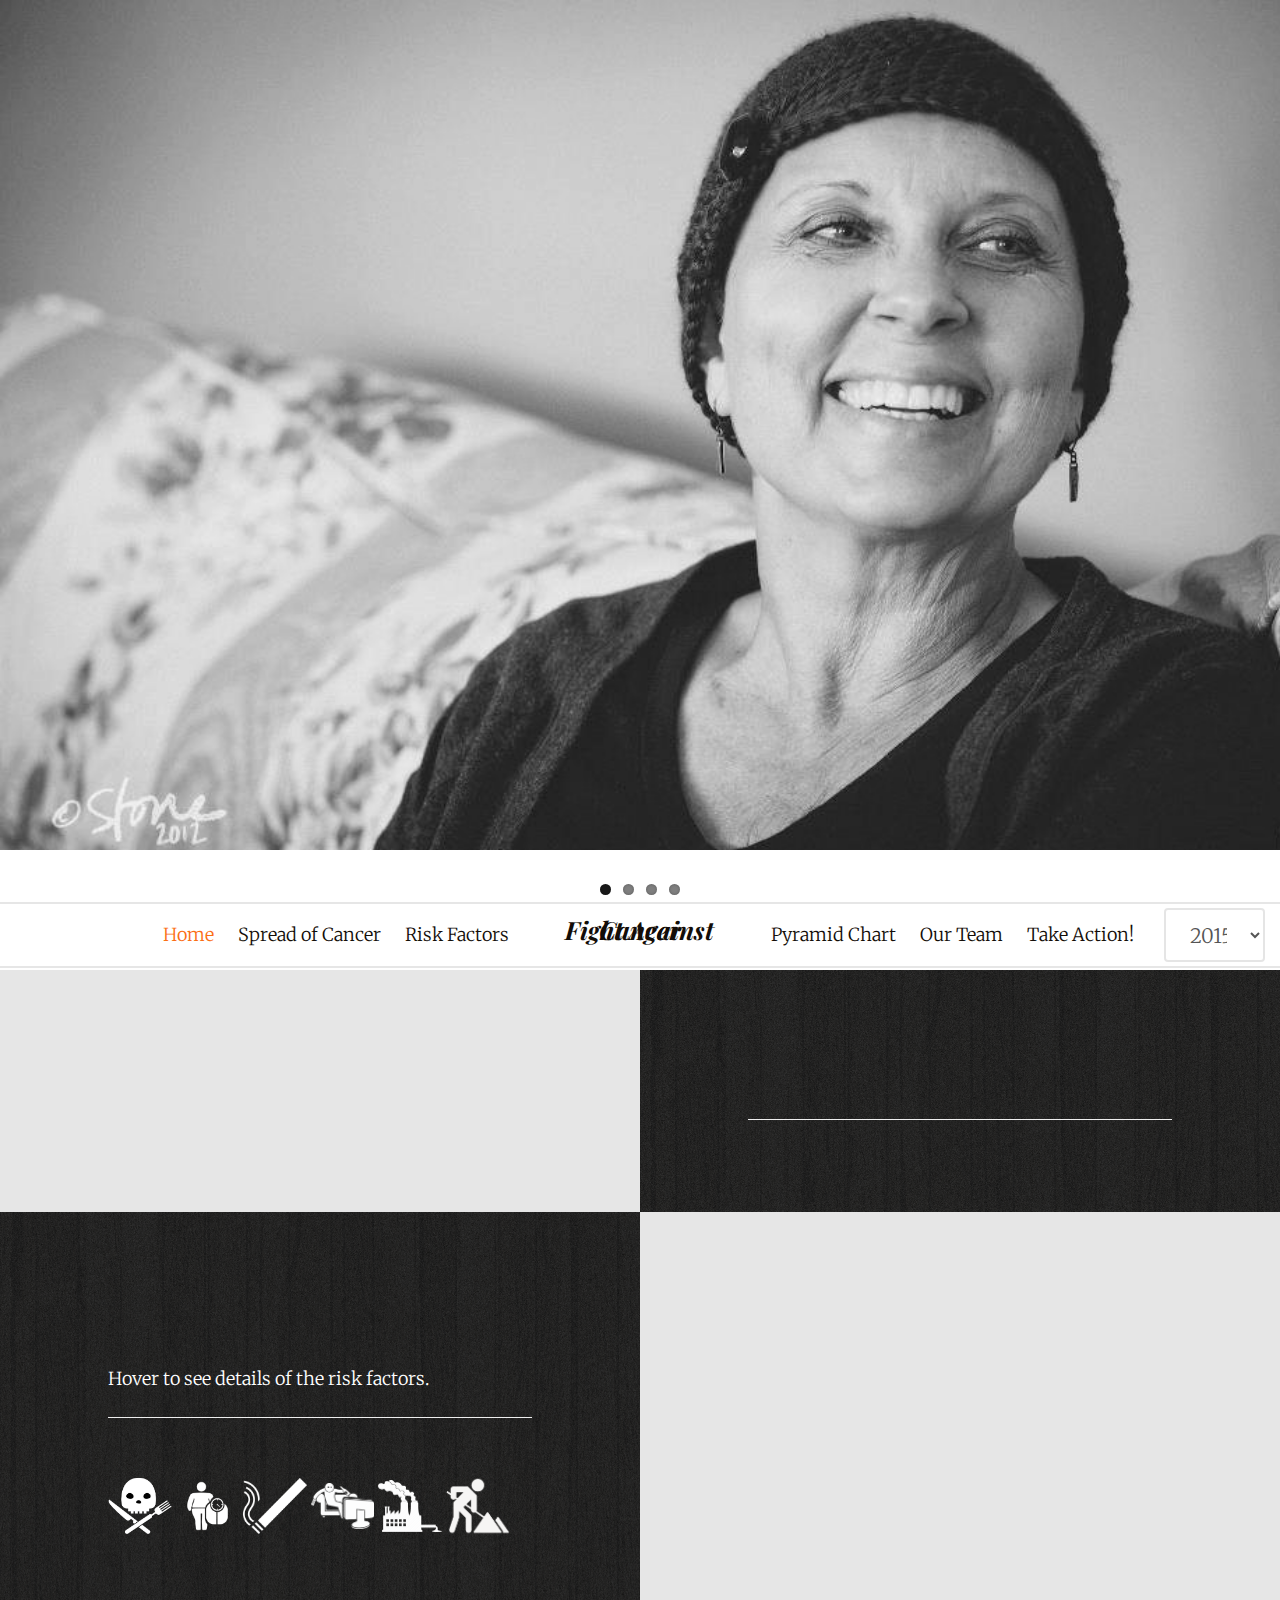
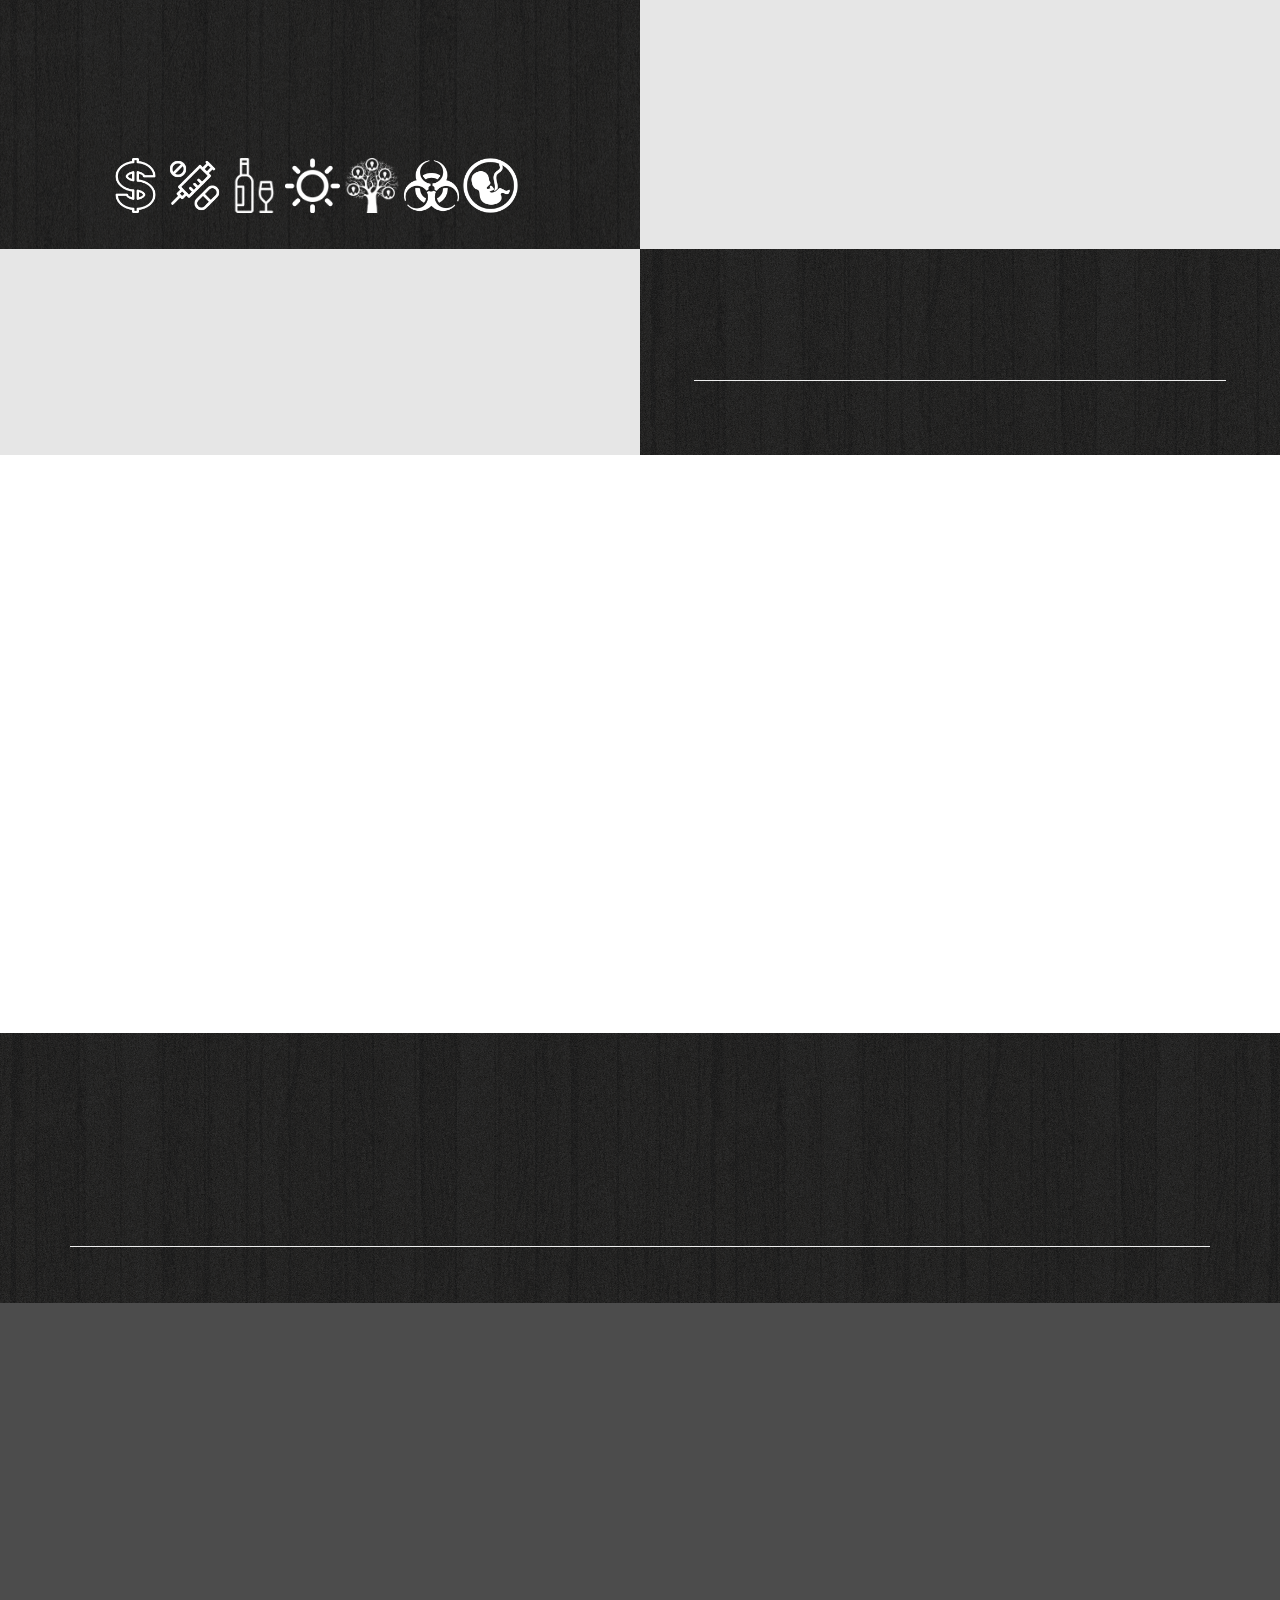
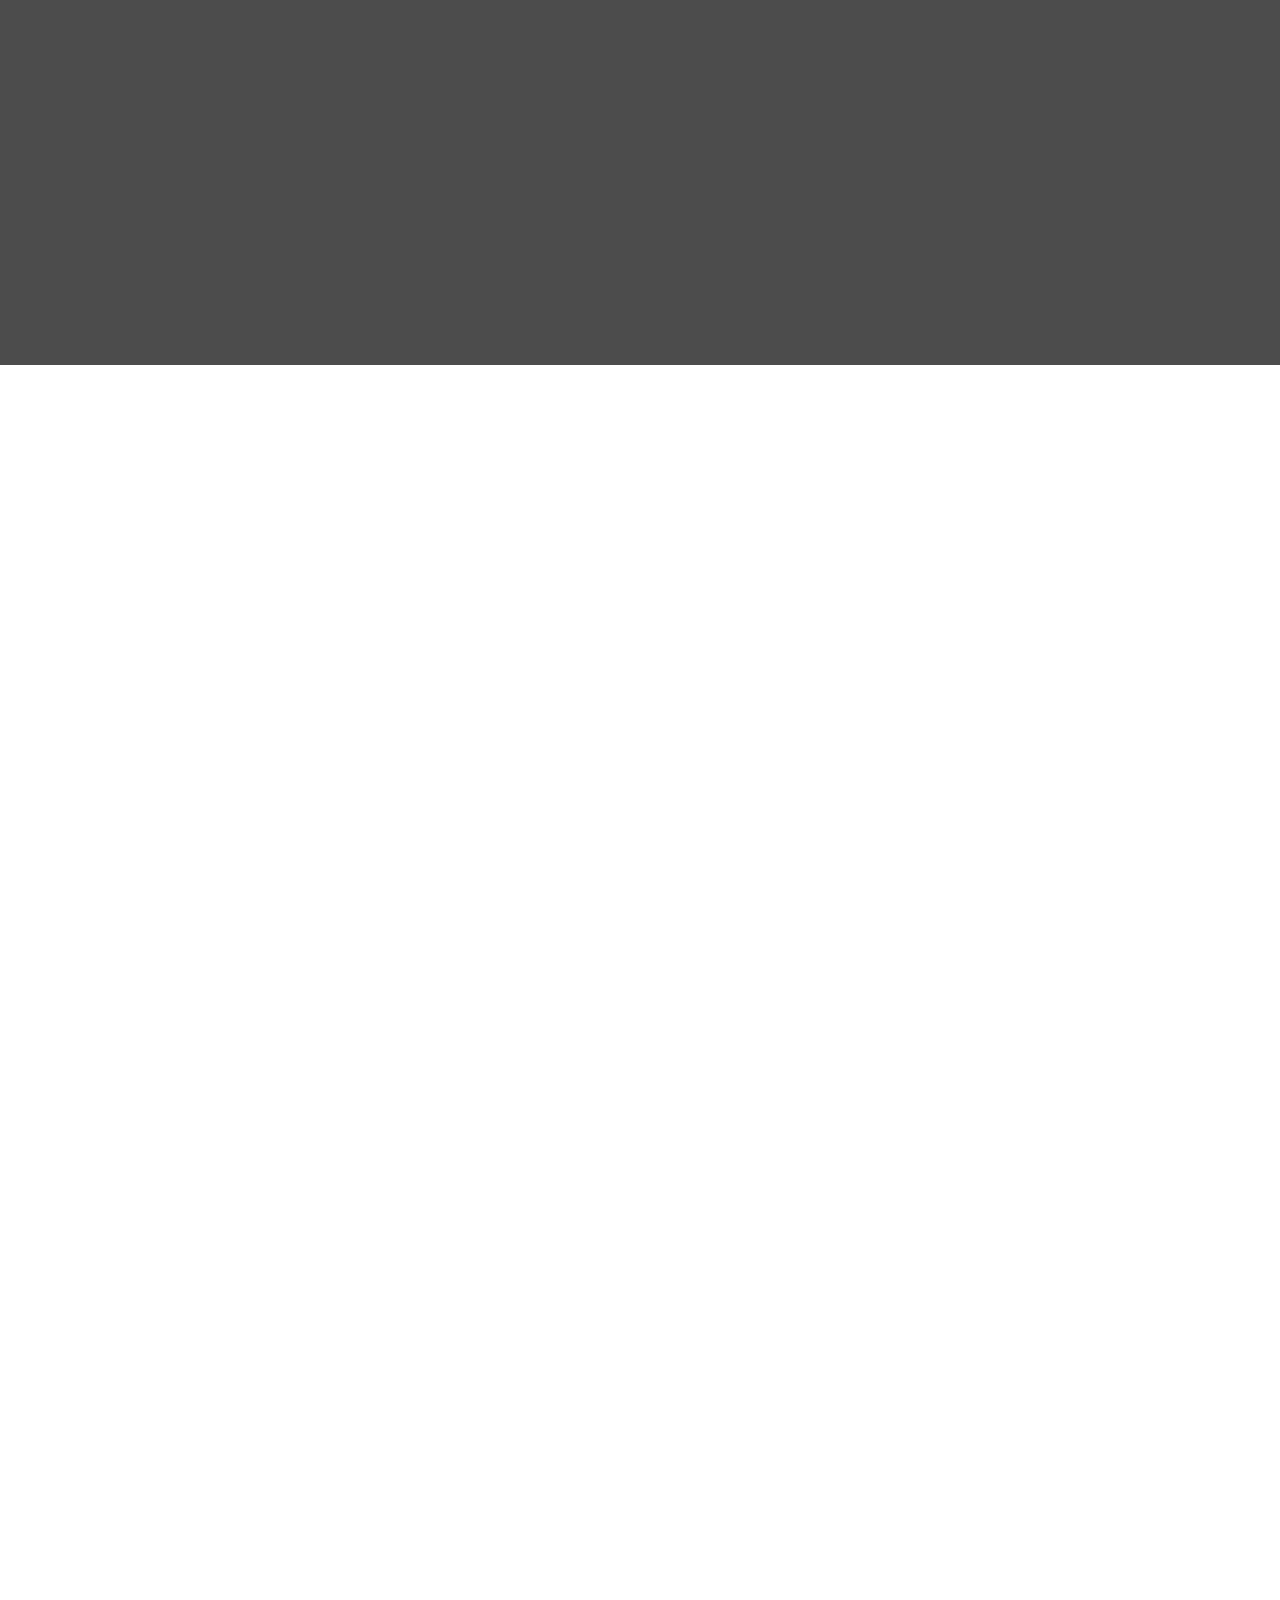
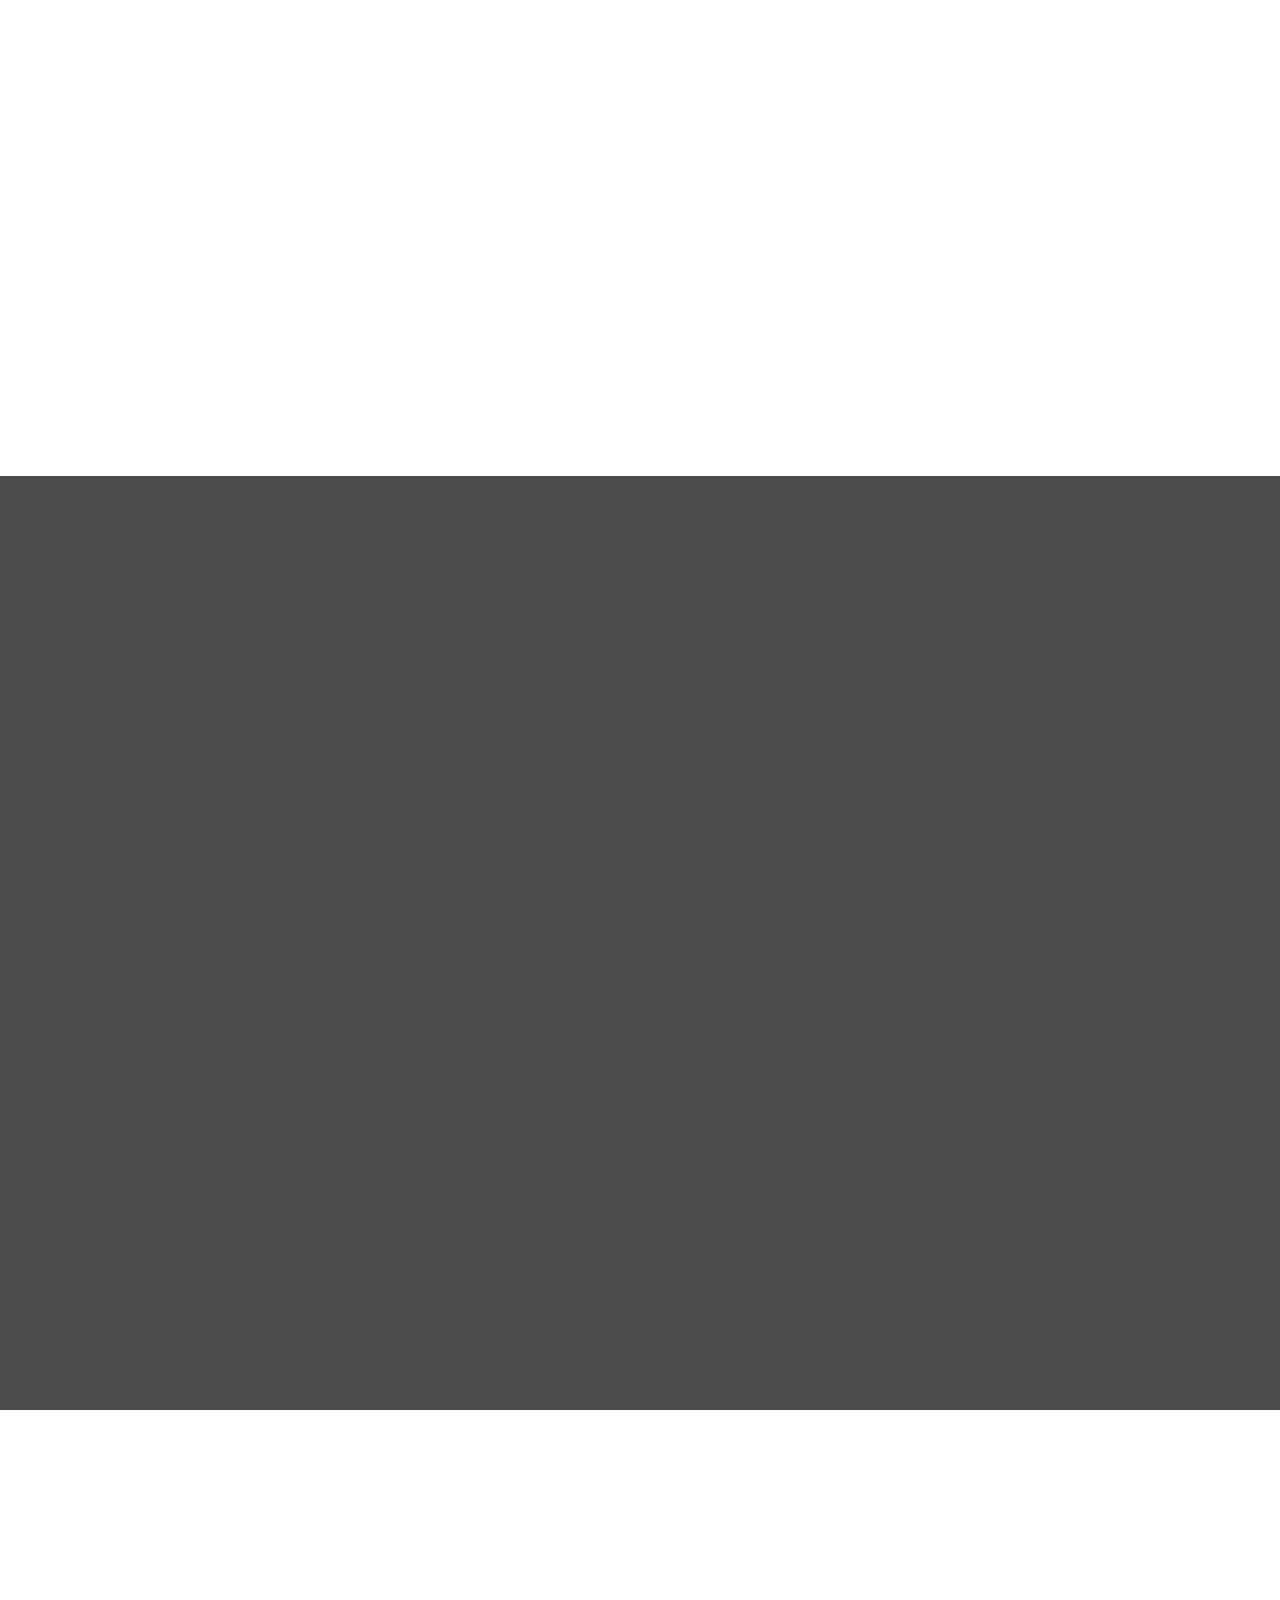
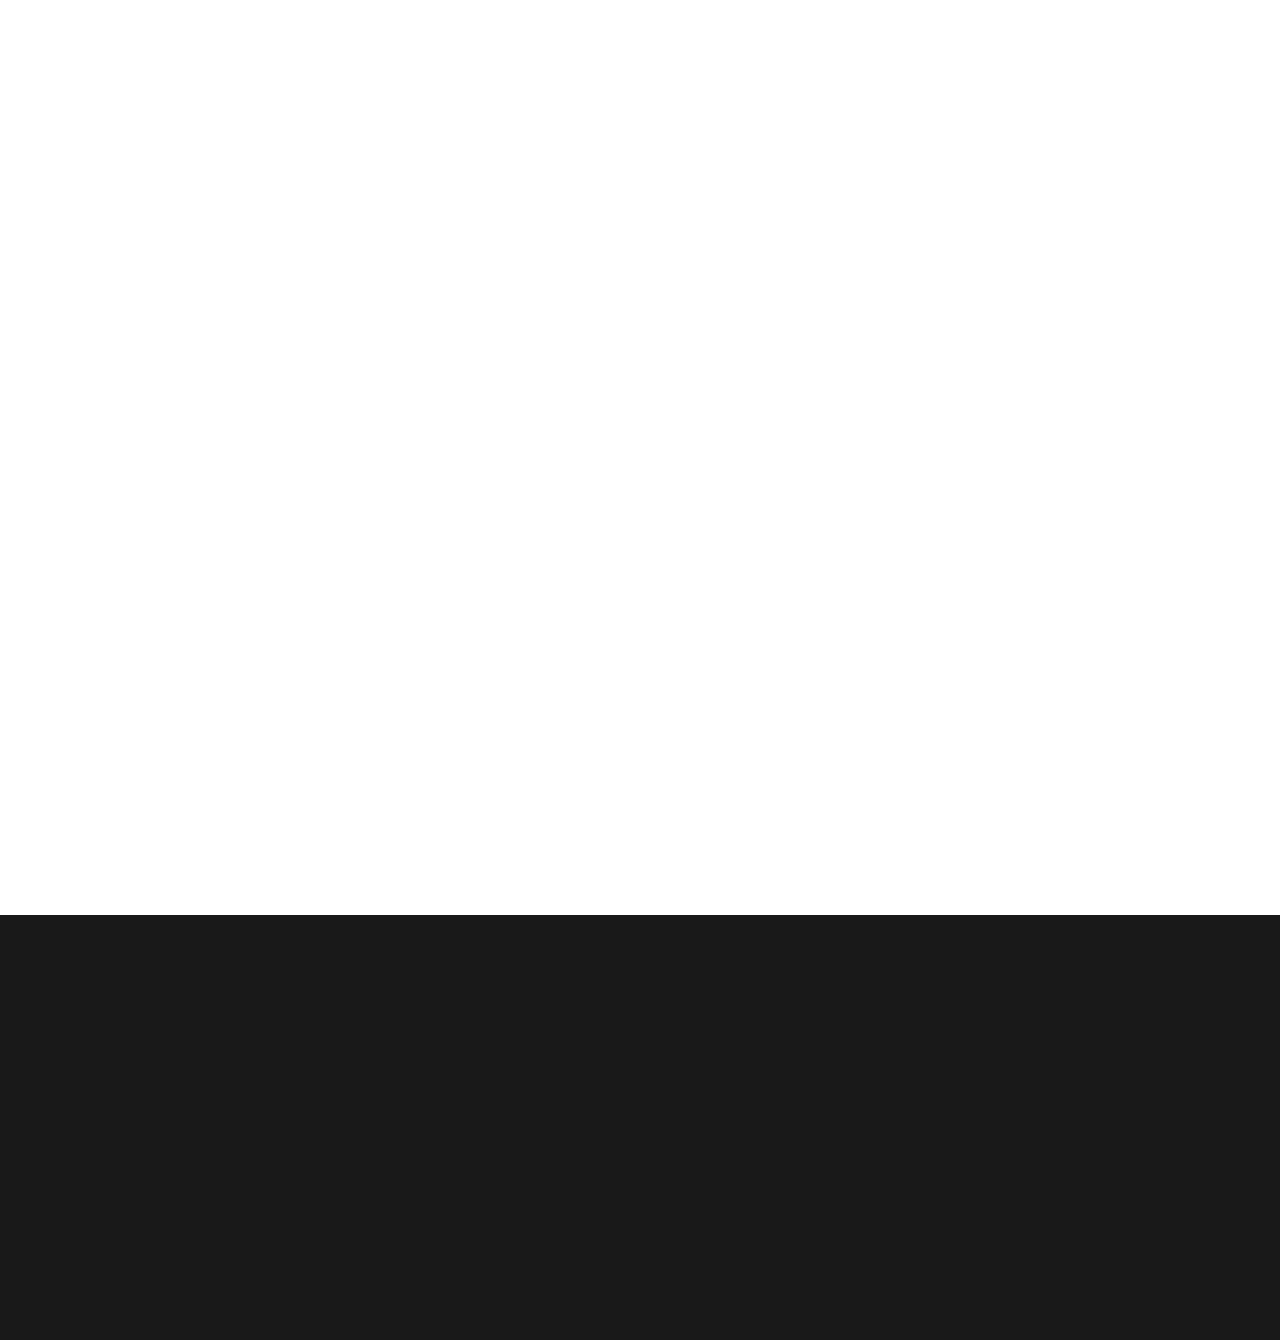
==== index.html @ a2abec94 "Update worldMap to be mobile responsive and other minor changes." ====
<!DOCTYPE html>
<!--[if lt IE 7]>      <html class="no-js lt-ie9 lt-ie8 lt-ie7"> <![endif]-->
<!--[if IE 7]>         <html class="no-js lt-ie9 lt-ie8"> <![endif]-->
<!--[if IE 8]>         <html class="no-js lt-ie9"> <![endif]-->
<!--[if gt IE 8]><!--> <html class="no-js"> <!--<![endif]-->
	<head>
	<meta charset="utf-8">
	<meta http-equiv="X-UA-Compatible" content="IE=edge">
	<title>Visualizing Fight Against Cancer</title>
	<meta name="viewport" content="width=device-width, initial-scale=1">
	<meta name="description" content="Free HTML5 Template by FREEHTML5.CO" />
	<meta name="keywords" content="free html5, free template, free bootstrap, html5, css3, mobile first, responsive" />
	<meta name="author" content="FREEHTML5.CO" />

  <!-- 
	//////////////////////////////////////////////////////

	FREE HTML5 TEMPLATE 
	DESIGNED & DEVELOPED by FREEHTML5.CO
		
	Website: 		http://freehtml5.co/
	Email: 			info@freehtml5.co
	Twitter: 		http://twitter.com/fh5co
	Facebook: 		https://www.facebook.com/fh5co

	//////////////////////////////////////////////////////
	 -->

  	<!-- Facebook and Twitter integration -->
	<meta property="og:title" content=""/>
	<meta property="og:image" content=""/>
	<meta property="og:url" content=""/>
	<meta property="og:site_name" content=""/>
	<meta property="og:description" content=""/>
	<meta name="twitter:title" content="" />
	<meta name="twitter:image" content="" />
	<meta name="twitter:url" content="" />
	<meta name="twitter:card" content="" />

	<!-- Place favicon.ico and apple-touch-icon.png in the root directory -->
	<link rel="shortcut icon" href="favicon.ico">

	<link href='https://fonts.googleapis.com/css?family=Playfair+Display:400,700,400italic,700italic|Merriweather:300,400italic,300italic,400,700italic' rel='stylesheet' type='text/css'>
	
	<!-- Animate.css -->
	<link rel="stylesheet" href="css/animate.css">
	<!-- Icomoon Icon Fonts-->
	<link rel="stylesheet" href="css/icomoon.css">
	<!-- Simple Line Icons -->
	<link rel="stylesheet" href="css/simple-line-icons.css">
	<!-- Datetimepicker -->
	<link rel="stylesheet" href="css/bootstrap-datetimepicker.min.css">
	<!-- Flexslider -->
	<link rel="stylesheet" href="css/flexslider.css">
	<!-- Bootstrap  -->
	<link rel="stylesheet" href="css/bootstrap.css">

	<link rel="stylesheet" href="css/style.css">

	<link rel="stylesheet" href="charts/sunburst.css">
		<link rel="stylesheet" href="charts/risk_factors.css">
		<link rel="stylesheet" href="charts/pyramid.css">
		<link rel="stylesheet" href="charts/mortality_world_map.css">
	<!-- Modernizr JS -->
	<script src="js/modernizr-2.6.2.min.js"></script>
	<!-- FOR IE9 below -->
	<!--[if lt IE 9]>
	<script src="js/respond.min.js"></script>
	<![endif]-->

	</head>
	<body>

	<div id="fh5co-container">
		<div id="fh5co-home" class="js-fullheight" data-section="home">	
			<div class="flexslider">
				<!--<div class="fh5co-text">
					<h1 class="to-animate">Cancer</h1>
				</div>-->
					
				
			  	<ul class="slides">
					<li style="background-image: url(images/RhondaHat2.jpg);" data-stellar-background-ratio="0.5">
					
							<div class="fh5co-text">

								<h4 class="to-animate" style="float:left; margin-left: 40px; font-size: 100px; color: white; font-family: Playfair Display, serif; font-style: italic; font-weight: 550; ">Let's Beat</h4> 
<!-- 								<img src="images/cancer.svg" style="display:inline-block; float:left;margin-left:50px; height: 200px; width: 150px;">
 -->								<h1 class="to-animate" style="float:left;margin-right: 400px; font-size: 240px;">Cancer</h1>
							</div>								
					</li>
				   <li style="background-image: url(images/stethoscope2.jpg);" data-stellar-background-ratio="0.5">
					<div class="fh5co-text">
						<h2 class="to-animate" style="float:right; margin-top: 80px">&ldquo;Cancer is only going to be a <br/>chapter in your life, <br/> not the whole story.&rdquo;</h2>
					</div>
					</li>
				   <li style="background-image: url(images/CancerRally.jpg);" data-stellar-background-ratio="0.5">	
						<div class="fh5co-text">
							<h2 class="to-animate" style="margin-top: -187px">&ldquo;You beat cancer by how you live, <br/>why you live and in the manner in which you live.&rdquo;</h2>
							
						</div>
					</li>
				   <li style="background-image: url(images/stethoscope.jpg);" data-stellar-background-ratio="0.5">
					<div class="fh5co-text">
							<h2 class="to-animate">&ldquo;When you have exhausted all possibilities, remember this: <br/>You haven't.&rdquo;</h2>
						
					</div>
					</li>
			  	</ul>

			</div>
			
		</div>
		
		<div class="js-sticky">
			<div class="fh5co-main-nav">
				<div class="container-fluid">
					<div class="fh5co-menu-1">
						<a href="#" data-nav-section="home">Home</a>
						<a href="#" data-nav-section="about">Spread of Cancer</a>
						<a href="#" data-nav-section="riskfactors">Risk Factors</a>
				<!--		<a href="#" data-nav-section="features">Risk Factors</a>-->
					</div>
					<div class="fh5co-logo">
						<a href="index.html">Fight Against Cancer</a>
					</div>
					<div class="fh5co-menu-2">
						<a href="#" data-nav-section="pyramidchart">Pyramid Chart</a>
						<a href="#" data-nav-section="events">Our Team</a>
						<a href="#" data-nav-section="reservation">Take Action!</a>
						<label for="Year" class="sr-only">Year</label>
						
						<select class="form-control" id="yearDropDown" style="margin-top: 8px; font-size: 20px;" >
							<option>2015</option>
							<option>2010</option>
							<option>2005</option>
							<option>2000</option>
						</select>
						
					</div>
				</div>
				
			</div>
		</div>


		<div class="fh5co-about" data-section="about">
			<div class="fh5co-2col fh5co-bg to-animate-2" style="background-image: url(images/res_img_1.jpg)">
				<div id="sequence">
				
				</div>
				<div id="chart">
						
			    </div>
			    <div>
				<p style="color: white; text-align: center; padding-right: 15px; margin-top: -70px"> Sunburst chart showing the ranking of diseases by mortality rate<br/> Hover to see details. </p>
				</div>
			</div>

			<div class="fh5co-2col fh5co-text">
				<h2 class="heading to-animate">Mortality Rate Ranking	</h2>
				
				<p class="to-animate">
						<div id="myDiv">
								<div id="facts" > 
									</div>
							
									<hr/>
									
									<br/>

								<div id="factsDesc" class="factsDesc">
									</div>

					
							</div>
			</div>
		</div>
		<div class="fh5co-about" id="riskfactor" data-section="riskfactors">
			<div class="fh5co-2col fh5co-text">
				<h2 class="heading to-animate">Risk Factors</h2>
				<div id="riskFactorsDesc">
						<tspan>Hover to see details of the risk factors.</tspan>
				</div>
					<hr/>
					<br/>
					
					<div id="riskFactorsDetailedIcons">
						<div>
						<img id="Contaminated_Food" src="images/knife_spoon_burned.png" class="riskFactorsDetailedIconsRow1"></img>
						<img id="Diet_and_Obesity" src="images/obesity.png" class="riskFactorsDetailedIconsRow1"></img>
						<img id="Tobacco_and_Smoking" src="images/no_smoking.png" class="riskFactorsDetailedIconsRow1"></img>
						<img id="Sedentary_Lifestyle" src="images/sedentary.png" class="riskFactorsDetailedIconsRow1"></img>
						<img id="Pollution" src="images/pollution.png" class="riskFactorsDetailedIconsRow1"></img>
						<img id="Occupational_Exposure" src="images/occupation.png" class="riskFactorsDetailedIconsRow1"></img>
						</div>
						<div id="riskFactorsDetailedDesc" style="height:220px" class="factsDesc">
					
						</div>
						<div id=riskFactorsDetailedIconsNext>
						<img id="Socioeconomic_Status" src="images/money.png" class="riskFactorsDetailedIconsRow2"></img>
						<img id="Drugs" src="images/drugs.png" class="riskFactorsDetailedIconsRow2"></img>
						<img id="Alcohol" src="images/alcohal.png" class="riskFactorsDetailedIconsRow2"></img>
						<img id="UV_radiation" src="images/UV.png" class="riskFactorsDetailedIconsRow2"></img>
						<img id="Family_History" src="images/FamilyTree.png" class="riskFactorsDetailedIconsRow2"></img>
						<img id="Viruses" src="images/virus.png" class="riskFactorsDetailedIconsRow2"></img>
						<img id="Perinatal_Factors" src="images/prenatal.png" class="riskFactorsDetailedIconsRow2"></img>
						</div>
					</div>
					
			</div>
			<div class="fh5co-2col fh5co-bg to-animate-2" style="background-image: url(images/res_img_1.jpg)">
				<div id="riskFactorsChart">
				</div>
				<div>
						<p style="color: white; text-align: center; padding-right: 15px; margin-top: -70px"> Donut Chart showing the various risk factors leading to cancer. Hover to see details </p>
						
					</div>

			</div>
		</div>

		<div class="fh5co-about" data-section="pyramidchart">
			
			<div class="fh5co-2col fh5co-bg to-animate-2" style="background-image: url(images/res_img_1.jpg)">
				<div id="pyramidChart">
				</div>
				
				<div>
						<p style="color: white; text-align: center; padding-right: 15px; margin-top: -70px"> Pyramid chart showing the males and females of all age groups diagnosed by the various types of cancer. </p>
						</div>
			</div>
			<div class="fh5co-2col fh5co-text" style="padding:1em 3em">
				<h2 class="heading to-animate">Pyramid Chart</h2>
					<hr/>
					<br/>
					<div id="pyramidChartBarChart" style="width:100%;height:70%">
						
					</div>
			</div>
		</div>
		<div id="fh5co-sayings">
			<div class="container">
				<div class="row to-animate">

					<div class="flexslider">
						<ul class="slides">
							
							<li>
								<blockquote>
									<p>&ldquo;Cancer is only going to be a chapter in your life, not the whole story.&rdquo;</p>
									<p class="quote-author">&mdash; Nathan Myhrvold</p>
								</blockquote>
							</li>
							<li>
								<blockquote>
									<p>&ldquo;You beat cancer by how you live, why you live and in the manner in which you live.&rdquo;</p>
									<p class="quote-author">&mdash; Lev L. Spiro</p>
								</blockquote>
							</li>
							<li>
								<blockquote>
									<p>&ldquo;Find something you’re passionate about and keep tremendously interested in it.&rdquo;</p>
									<p class="quote-author">&mdash; Julia Child</p>
								</blockquote>
							</li>
							<li>
								<blockquote>
									<p>&ldquo;Never work before breakfast; if you have to work before breakfast, eat your breakfast first.&rdquo;</p>
									<p class="quote-author">&mdash; Josh Billings</p>
								</blockquote>
							</li>
							
							
						</ul>
					</div>

				</div>
			</div>
		</div>

		<div id="fh5co-featured" data-section="features">
		
			<div class="container">
					<div class="row text-center fh5co-heading row-padded">
				<h2 class="heading to-animate">Global Mortality v/s Survival Rate</h2>
				</div>
				<p class="to-animate">
						
							
									<hr/>
									
									<br/>
						<div id="worldMortalitySurvivalMap">
							</div>
					
							</div>
			</div>
		</div>
<!-- CHART 2
 --><!-- <div id="fh5co-about" data-section="about">
 	<div class="fh5co-2col fh5co-text">
				<h2 class="to-animateRisk">Risk Factors	</h2>
				
				<p class="to-animate">
						<div id="myDiv">
								<p>Risk Factors stuff</p>
							</div>
			</div>
			<div class="fh5co-2col fh5co-bg to-animate-2" style="background-image: url(images/res_img_1.jpg)">
				<div id="riskFactorsChart">
						
			    </div>
			    
			</div>

			
		</div> -->
			

		<!-- <div id="fh5co-sayings">
			<div class="container">
				<div class="row to-animate">

					<div class="flexslider">
						<ul class="slides">
							
							<li>
								<blockquote>
									<p>&ldquo;Cancer is only going to be a chapter in your life, not the whole story.&rdquo;</p>
									<p class="quote-author">&mdash; Nathan Myhrvold</p>
								</blockquote>
							</li>
							<li>
								<blockquote>
									<p>&ldquo;You beat cancer by how you live, why you live and in the manner in which you live.&rdquo;</p>
									<p class="quote-author">&mdash; Lev L. Spiro</p>
								</blockquote>
							</li>
							<li>
								<blockquote>
									<p>&ldquo;Find something you’re passionate about and keep tremendously interested in it.&rdquo;</p>
									<p class="quote-author">&mdash; Julia Child</p>
								</blockquote>
							</li>
							<li>
								<blockquote>
									<p>&ldquo;Never work before breakfast; if you have to work before breakfast, eat your breakfast first.&rdquo;</p>
									<p class="quote-author">&mdash; Josh Billings</p>
								</blockquote>
							</li>
							
							
						</ul>
					</div>

				</div>
			</div>
		</div> -->

		<!-- <div id="fh5co-featured" data-section="features">
			<div class="container">
				<div class="row text-center fh5co-heading row-padded">
					<div class="col-md-8 col-md-offset-2">
						<h2 class="heading to-animate">Featured Dishes</h2>
						<p class="sub-heading to-animate">Far far away, behind the word mountains, far from the countries Vokalia and Consonantia, there live the blind texts.</p>
					</div>
				</div>
				<div class="row">
					<div class="fh5co-grid">
						<div class="fh5co-v-half to-animate-2">
							<div class="fh5co-v-col-2 fh5co-bg-img" style="background-image: url(images/res_img_1.jpg)"></div>
							<div class="fh5co-v-col-2 fh5co-text fh5co-special-1 arrow-left">
								<h2>Fresh Mushrooms</h2>
								<span class="pricing">$7.50</span>
								<p>Far far away, behind the word mountains, far from the countries Vokalia and Consonantia, there live the blind texts.</p>
							</div>
						</div>
						<div class="fh5co-v-half">
							<div class="fh5co-h-row-2 to-animate-2">
								<div class="fh5co-v-col-2 fh5co-bg-img" style="background-image: url(images/res_img_2.jpg)"></div>
								<div class="fh5co-v-col-2 fh5co-text arrow-left">
									<h2>Grilled Chiken Salad</h2>
									<span class="pricing">$12.00</span>
									<p>Far far away, behind the word mountains.</p>
								</div>
							</div>
							<div class="fh5co-h-row-2 fh5co-reversed to-animate-2">
								<div class="fh5co-v-col-2 fh5co-bg-img" style="background-image: url(images/res_img_8.jpg)"></div>
								<div class="fh5co-v-col-2 fh5co-text arrow-right">
									<h2>Cheese and Garlic Toast</h2>
									<span class="pricing">$4.50</span>
									<p>Far far away, behind the word mountains.</p>
								</div>
							</div>
						</div>

						<div class="fh5co-v-half">
							<div class="fh5co-h-row-2 fh5co-reversed to-animate-2">
								<div class="fh5co-v-col-2 fh5co-bg-img" style="background-image: url(images/res_img_7.jpg)"></div>
								<div class="fh5co-v-col-2 fh5co-text arrow-right">
									<h2>Organic Egg</h2>
									<span class="pricing">$4.99</span>
									<p>Far far away, behind the word mountains.</p>
								</div>
							</div>
							<div class="fh5co-h-row-2 to-animate-2">
								<div class="fh5co-v-col-2 fh5co-bg-img" style="background-image: url(images/res_img_6.jpg)"></div>
								<div class="fh5co-v-col-2 fh5co-text arrow-left">
									<h2>Salad with Crispy Chicken</h2>
									<span class="pricing">$8.50</span>
									<p>Far far away, behind the word mountains.</p>
								</div>
							</div>
						</div>
						<div class="fh5co-v-half to-animate-2">
							<div class="fh5co-v-col-2 fh5co-bg-img" style="background-image: url(images/res_img_3.jpg)"></div>
							<div class="fh5co-v-col-2 fh5co-text fh5co-special-1 arrow-left">
								<h2>Tomato Soup with Chicken</h2>
								<span class="pricing">$12.99</span>
								<p>Far far away, behind the word mountains, far from the countries Vokalia and Consonantia, there live the blind texts.</p>
							</div>
						</div>

					</div>
				</div>

			</div>
		</div> -->

		<div id="fh5co-type" style="background-image: url(images/slide_3.jpg);" data-stellar-background-ratio="0.5">
			<div class="fh5co-overlay"></div>
			<div class="container">
				<div class="row">
					<div class="col-md-3 to-animate">
						<div class="fh5co-type">
							<h3 class="with-icon icon-1">Fruits</h3>
							<p>Far far away, behind the word mountains, far from the countries Vokalia and Consonantia, there live the blind texts.</p>
						</div>
					</div>
					<div class="col-md-3 to-animate">
						<div class="fh5co-type">
							<h3 class="with-icon icon-2">Sea food</h3>
							<p>Far far away, behind the word mountains, far from the countries Vokalia and Consonantia, there live the blind texts.</p>
						</div>
					</div>
					<div class="col-md-3 to-animate">
						<div class="fh5co-type">
							<h3 class="with-icon icon-3">Vegetables</h3>
							<p>Far far away, behind the word mountains, far from the countries Vokalia and Consonantia, there live the blind texts.</p>
						</div>
					</div>
					<div class="col-md-3 to-animate">
						<div class="fh5co-type">
							<h3 class="with-icon icon-4">Meat</h3>
							<p>Far far away, behind the word mountains, far from the countries Vokalia and Consonantia, there live the blind texts.</p>
						</div>
					</div>
				</div>
			</div>
		</div>

		<div id="fh5co-menus" data-section="menu">
			<div class="container">
				<div class="row text-center fh5co-heading row-padded">
					<div class="col-md-8 col-md-offset-2">
						<h2 class="heading to-animate">Food Menu</h2>
						<p class="sub-heading to-animate">Far far away, behind the word mountains, far from the countries Vokalia and Consonantia, there live the blind texts.</p>
					</div>
				</div>
				<div class="row row-padded">
					<div class="col-md-6">
						<div class="fh5co-food-menu to-animate-2">
							<h2 class="fh5co-drinks">Drinks</h2>
							<ul>
								<li>
									<div class="fh5co-food-desc">
										<figure>
											<img src="images/res_img_5.jpg" class="img-responsive" alt="Free HTML5 Templates by FREEHTML5.co">
										</figure>
										<div>
											<h3>Pineapple Juice</h3>
											<p>Far far away, behind the word mountains.</p>
										</div>
									</div>
									<div class="fh5co-food-pricing">
										$17.50
									</div>
								</li>
								<li>
									<div class="fh5co-food-desc">
										<figure>
											<img src="images/res_img_6.jpg" class="img-responsive" alt="Free HTML5 Templates by FREEHTML5.co">
										</figure>
										<div>
											<h3>Green Juice</h3>
											<p>Far far away, behind the word mountains.</p>
										</div>
									</div>
									<div class="fh5co-food-pricing">
										$7.99
									</div>
								</li>
								<li>
									<div class="fh5co-food-desc">
										<figure>
											<img src="images/res_img_7.jpg" class="img-responsive" alt="Free HTML5 Templates by FREEHTML5.co">
										</figure>
										<div>
											<h3>Soft Drinks</h3>
											<p>Far far away, behind the word mountains.</p>
										</div>
									</div>
									<div class="fh5co-food-pricing">
										$12.99
									</div>
								</li>
								<li>
									<div class="fh5co-food-desc">
										<figure>
											<img src="images/res_img_5.jpg" class="img-responsive" alt="Free HTML5 Templates by FREEHTML5.co">
										</figure>
										<div>
											<h3>Carlo Rosee Drinks</h3>
											<p>Far far away, behind the word mountains.</p>
										</div>
									</div>
									<div class="fh5co-food-pricing">
										$12.99
									</div>
								</li>
							</ul>
						</div>
					</div>
					<div class="col-md-6">
						<div class="fh5co-food-menu to-animate-2">
							<h2 class="fh5co-dishes">Steak</h2>
							<ul>
								<li>
									<div class="fh5co-food-desc">
										<figure>
											<img src="images/res_img_3.jpg" class="img-responsive" alt="Free HTML5 Templates by FREEHTML5.co">
										</figure>
										<div>
											<h3>Beef Steak</h3>
											<p>Far far away, behind the word mountains.</p>
										</div>
									</div>
									<div class="fh5co-food-pricing">
										$17.50
									</div>
								</li>
								<li>
									<div class="fh5co-food-desc">
										<figure>
											<img src="images/res_img_4.jpg" class="img-responsive" alt="Free HTML5 Templates by FREEHTML5.co">
										</figure>
										<div>
											<h3>Tomato with Chicken</h3>
											<p>Far far away, behind the word mountains.</p>
										</div>
									</div>
									<div class="fh5co-food-pricing">
										$7.99
									</div>
								</li>
								<li>
									<div class="fh5co-food-desc">
										<figure>
											<img src="images/res_img_2.jpg" class="img-responsive" alt="Free HTML5 Templates by FREEHTML5.co">
										</figure>
										<div>
											<h3>Sausages from Italy</h3>
											<p>Far far away, behind the word mountains.</p>
										</div>
									</div>
									<div class="fh5co-food-pricing">
										$12.99
									</div>
								</li>
								<li>
									<div class="fh5co-food-desc">
										<figure>
											<img src="images/res_img_8.jpg" class="img-responsive" alt="Free HTML5 Templates by FREEHTML5.co">
										</figure>
										<div>
											<h3>Beef Grilled</h3>
											<p>Far far away, behind the word mountains.</p>
										</div>
									</div>
									<div class="fh5co-food-pricing">
										$12.99
									</div>
								</li>
							</ul>
						</div>
					</div>
					<div class="col-md-6">
						<div class="fh5co-food-menu to-animate-2">
							<h2 class="fh5co-drinks">Drinks</h2>
							<ul>
								<li>
									<div class="fh5co-food-desc">
										<figure>
											<img src="images/res_img_5.jpg" class="img-responsive" alt="Free HTML5 Templates by FREEHTML5.co">
										</figure>
										<div>
											<h3>Pineapple Juice</h3>
											<p>Far far away, behind the word mountains.</p>
										</div>
									</div>
									<div class="fh5co-food-pricing">
										$17.50
									</div>
								</li>
								<li>
									<div class="fh5co-food-desc">
										<figure>
											<img src="images/res_img_6.jpg" class="img-responsive" alt="Free HTML5 Templates by FREEHTML5.co">
										</figure>
										<div>
											<h3>Green Juice</h3>
											<p>Far far away, behind the word mountains.</p>
										</div>
									</div>
									<div class="fh5co-food-pricing">
										$7.99
									</div>
								</li>
								<li>
									<div class="fh5co-food-desc">
										<figure>
											<img src="images/res_img_7.jpg" class="img-responsive" alt="Free HTML5 Templates by FREEHTML5.co">
										</figure>
										<div>
											<h3>Soft Drinks</h3>
											<p>Far far away, behind the word mountains.</p>
										</div>
									</div>
									<div class="fh5co-food-pricing">
										$12.99
									</div>
								</li>
								<li>
									<div class="fh5co-food-desc">
										<figure>
											<img src="images/res_img_5.jpg" class="img-responsive" alt="Free HTML5 Templates by FREEHTML5.co">
										</figure>
										<div>
											<h3>Carlo Rosee Drinks</h3>
											<p>Far far away, behind the word mountains.</p>
										</div>
									</div>
									<div class="fh5co-food-pricing">
										$12.99
									</div>
								</li>
							</ul>
						</div>
					</div>
					<div class="col-md-6">
						<div class="fh5co-food-menu to-animate-2">
							<h2 class="fh5co-dishes">Steak</h2>
							<ul>
								<li>
									<div class="fh5co-food-desc">
										<figure>
											<img src="images/res_img_3.jpg" class="img-responsive" alt="Free HTML5 Templates by FREEHTML5.co">
										</figure>
										<div>
											<h3>Beef Steak</h3>
											<p>Far far away, behind the word mountains.</p>
										</div>
									</div>
									<div class="fh5co-food-pricing">
										$17.50
									</div>
								</li>
								<li>
									<div class="fh5co-food-desc">
										<figure>
											<img src="images/res_img_4.jpg" class="img-responsive" alt="Free HTML5 Templates by FREEHTML5.co">
										</figure>
										<div>
											<h3>Tomato with Chicken</h3>
											<p>Far far away, behind the word mountains.</p>
										</div>
									</div>
									<div class="fh5co-food-pricing">
										$7.99
									</div>
								</li>
								<li>
									<div class="fh5co-food-desc">
										<figure>
											<img src="images/res_img_2.jpg" class="img-responsive" alt="Free HTML5 Templates by FREEHTML5.co">
										</figure>
										<div>
											<h3>Sausages from Italy</h3>
											<p>Far far away, behind the word mountains.</p>
										</div>
									</div>
									<div class="fh5co-food-pricing">
										$12.99
									</div>
								</li>
								<li>
									<div class="fh5co-food-desc">
										<figure>
											<img src="images/res_img_8.jpg" class="img-responsive" alt="Free HTML5 Templates by FREEHTML5.co">
										</figure>
										<div>
											<h3>Beef Grilled</h3>
											<p>Far far away, behind the word mountains.</p>
										</div>
									</div>
									<div class="fh5co-food-pricing">
										$12.99
									</div>
								</li>
							</ul>
						</div>
					</div>
				</div>
				<div class="row">
					<div class="col-md-4 col-md-offset-4 text-center to-animate-2">
						<p><a href="#" class="btn btn-primary btn-outline">More Food Menu</a></p>
					</div>
				</div>
			</div>
		</div>

		<div id="fh5co-events" data-section="events" style="background-image: url(images/slide_2.jpg);" data-stellar-background-ratio="0.5">
			<div class="fh5co-overlay"></div>
			<div class="container">
				<div class="row text-center fh5co-heading row-padded">
					<div class="col-md-8 col-md-offset-2 to-animate">
						<h2 class="heading">Our Team</h2>
						<p class="sub-heading">Far far away, behind the word mountains, far from the countries Vokalia and Consonantia, there live the blind texts.</p>
					</div>
				</div>
				<div class="row">
					<div class="col-md-4">
						<div class="fh5co-event to-animate-2">
							<h3>Kitchen Workshops</h3>
							<span class="fh5co-event-meta">March 19th, 2016</span>
							<p>Far far away, behind the word mountains, far from the countries Vokalia and Consonantia, there live the blind texts.</p>
							<p><a href="#" class="btn btn-primary btn-outline">Read More</a></p>
						</div>
					</div>
					<div class="col-md-4">
						<div class="fh5co-event to-animate-2">
							<h3>Music Concerts</h3>
							<span class="fh5co-event-meta">March 19th, 2016</span>
							<p>Far far away, behind the word mountains, far from the countries Vokalia and Consonantia, there live the blind texts.</p>
							<p><a href="#" class="btn btn-primary btn-outline">Read More</a></p>
						</div>
					</div>
					<div class="col-md-4">
						<div class="fh5co-event to-animate-2">
							<h3>Free to Eat Party</h3>
							<span class="fh5co-event-meta">March 19th, 2016</span>
							<p>Far far away, behind the word mountains, far from the countries Vokalia and Consonantia, there live the blind texts.</p>
							<p><a href="#" class="btn btn-primary btn-outline">Read More</a></p>
						</div>
					</div>
				</div>
			</div>
		</div>

		<div id="fh5co-contact" data-section="reservation">
			<div class="container">
				<div class="row text-center fh5co-heading row-padded">
					<div class="col-md-8 col-md-offset-2">
						<h2 class="heading to-animate">Take Action</h2>
						<p class="sub-heading to-animate">Far far away, behind the word mountains, far from the countries Vokalia and Consonantia, there live the blind texts.</p>
					</div>
				</div>
				<div class="row">
					<div class="col-md-6 to-animate-2">
						<h3>Contact Info</h3>
						<ul class="fh5co-contact-info">
							<li class="fh5co-contact-address ">
								<i class="icon-home"></i>
								5555 Love Paradise 56 New Clity 5655, <br>Excel Tower United Kingdom
							</li>
							<li><i class="icon-phone"></i> (123) 465-6789</li>
							<li><i class="icon-envelope"></i>info@freehtml5.co</li>
							<li><i class="icon-globe"></i> <a href="http://freehtml5.co/" target="_blank">freehtml5.co</a></li>
						</ul>
					</div>
					<div class="col-md-6 to-animate-2">
						<h3>Reservation Form</h3>
						<div class="form-group ">
							<label for="name" class="sr-only">Name</label>
							<input id="name" class="form-control" placeholder="Name" type="text">
						</div>
						<div class="form-group ">
							<label for="email" class="sr-only">Email</label>
							<input id="email" class="form-control" placeholder="Email" type="email">
						</div>
						<div class="form-group">
							<label for="occation" class="sr-only">Occation</label>
							<select class="form-control" id="occation">
								<option>Select an Occation</option>
							  <option>Wedding Ceremony</option>
							  <option>Birthday</option>
							  <option>Others</option>
							</select>
						</div>
						<div class="form-group ">
							<label for="date" class="sr-only">Date</label>
							<input id="date" class="form-control" placeholder="Date &amp; Time" type="text">
						</div>


							
						<div class="form-group ">
							<label for="message" class="sr-only">Message</label>
							<textarea name="" id="message" cols="30" rows="5" class="form-control" placeholder="Message"></textarea>
						</div>
						<div class="form-group ">
							<input class="btn btn-primary" value="Send Message" type="submit">
						</div>
						</div>
				</div>
			</div>
		</div>

		
	</div>

	<div id="fh5co-footer">
		<div class="container">
			<div class="row row-padded">
				<div class="col-md-12 text-center">
					<p class="to-animate"><br> Designed by <a href="http://freehtml5.co/" target="_blank">FREEHTML5.co</a> Demo Images: <a href="http://pexels.com/" target="_blank">Pexels</a> <br> Tasty Icons Free <a href="http://handdrawngoods.com/store/tasty-icons-free-food-icons/" target="_blank">handdrawngoods</a>
					</p>
					<p class="text-center to-animate"><a href="#" class="js-gotop">Go To Top</a></p>
				</div>
			</div>
			<div class="row">
				<div class="col-md-12 text-center">
					<ul class="fh5co-social">
						<li class="to-animate-2"><a href="#"><i class="icon-facebook"></i></a></li>
						<li class="to-animate-2"><a href="#"><i class="icon-twitter"></i></a></li>
						<li class="to-animate-2"><a href="#"><i class="icon-instagram"></i></a></li>
					</ul>
				</div>
			</div>
		</div>
	</div>


	
	
	
	
	<!-- jQuery -->
	<script src="js/jquery.min.js"></script>
	<!-- jQuery Easing -->
	<script src="js/jquery.easing.1.3.js"></script>
	<!-- Bootstrap -->
	<script src="js/bootstrap.min.js"></script>
	<!-- Bootstrap DateTimePicker -->
	<script src="js/moment.js"></script>
	<script src="js/bootstrap-datetimepicker.min.js"></script>
	<!-- Waypoints -->
	<script src="js/jquery.waypoints.min.js"></script>
	<!-- Stellar Parallax -->
	<script src="js/jquery.stellar.min.js"></script>
	<script src="js/underscore-min.js"></script>
	

<!-- 	<link href="https://fonts.googleapis.com/css?family=Roboto:400,700" rel="stylesheet">
 -->	<!-- Animation Green Sock-->
	<script src="js/splitText.js"></script>
	<script src="js/tweenMax.js"></script>
	<script src="js/morphPlugin.js"></script>

	<!-- Flexslider -->
	<script src="js/jquery.flexslider-min.js"></script>

	<!-- Chart Standard Library-->
	<script src="https://d3js.org/d3.v4.min.js"></script>
	<script src="https://cdn.plot.ly/plotly-latest.min.js"></script>
    <script src="https://d3js.org/topojson.v2.min.js"></script>
	<script src="https://d3js.org/d3-scale-chromatic.v1.min.js"></script>
	<script src="https://d3js.org/d3-geo-projection.v1.min.js"></script>
	<!-- Charts -->
	<script src="charts/sunburst.js"></script>
	<script src="charts/risk_factors.js"></script>
	<script src="charts/pyramid.js"></script>
	<script src="charts/mortality_cancer.js"></script>

	<script>
		
		   renderSunBurst();
		   renderRisk_Factors();
		   renderPyramidChart();
		   renderMortalityWorldMap();
		</script>
	<script>
		$(function () {
	       $('#date').datetimepicker();
	   });
	</script>
	<!-- Main JS -->
	<script src="js/main.js"></script>

	</body>
</html>
---- css/icomoon.css ----
@font-face {
	font-family: 'icomoon';
	src:url('../fonts/icomoon/icomoon.eot?qtatmt');
	src:url('../fonts/icomoon/icomoon.eot?qtatmt#iefix') format('embedded-opentype'),
		url('../fonts/icomoon/icomoon.ttf?qtatmt') format('truetype'),
		url('../fonts/icomoon/icomoon.woff?qtatmt') format('woff'),
		url('../fonts/icomoon/icomoon.svg?qtatmt#icomoon') format('svg');
	font-weight: normal;
	font-style: normal;
}

[class^="icon-"], [class*=" icon-"] {
	font-family: 'icomoon';
	speak: none;
	font-style: normal;
	font-weight: normal;
	font-variant: normal;
	text-transform: none;
	line-height: 1;

	/* Better Font Rendering =========== */
	-webkit-font-smoothing: antialiased;
	-moz-osx-font-smoothing: grayscale;
}

.icon-glass:before {
	content: "\f000";
}
.icon-music:before {
	content: "\f001";
}
.icon-search2:before {
	content: "\f002";
}
.icon-envelope-o:before {
	content: "\f003";
}
.icon-heart:before {
	content: "\f004";
}
.icon-star:before {
	content: "\f005";
}
.icon-star-o:before {
	content: "\f006";
}
.icon-user:before {
	content: "\f007";
}
.icon-film:before {
	content: "\f008";
}
.icon-th-large:before {
	content: "\f009";
}
.icon-th:before {
	content: "\f00a";
}
.icon-th-list:before {
	content: "\f00b";
}
.icon-check:before {
	content: "\f00c";
}
.icon-close:before {
	content: "\f00d";
}
.icon-remove:before {
	content: "\f00d";
}
.icon-times:before {
	content: "\f00d";
}
.icon-search-plus:before {
	content: "\f00e";
}
.icon-search-minus:before {
	content: "\f010";
}
.icon-power-off:before {
	content: "\f011";
}
.icon-signal:before {
	content: "\f012";
}
.icon-cog:before {
	content: "\f013";
}
.icon-gear:before {
	content: "\f013";
}
.icon-trash-o:before {
	content: "\f014";
}
.icon-home:before {
	content: "\f015";
}
.icon-file-o:before {
	content: "\f016";
}
.icon-clock-o:before {
	content: "\f017";
}
.icon-road:before {
	content: "\f018";
}
.icon-download:before {
	content: "\f019";
}
.icon-arrow-circle-o-down:before {
	content: "\f01a";
}
.icon-arrow-circle-o-up:before {
	content: "\f01b";
}
.icon-inbox:before {
	content: "\f01c";
}
.icon-play-circle-o:before {
	content: "\f01d";
}
.icon-repeat2:before {
	content: "\f01e";
}
.icon-rotate-right:before {
	content: "\f01e";
}
.icon-refresh:before {
	content: "\f021";
}
.icon-list-alt:before {
	content: "\f022";
}
.icon-lock:before {
	content: "\f023";
}
.icon-flag:before {
	content: "\f024";
}
.icon-headphones:before {
	content: "\f025";
}
.icon-volume-off:before {
	content: "\f026";
}
.icon-volume-down:before {
	content: "\f027";
}
.icon-volume-up:before {
	content: "\f028";
}
.icon-qrcode:before {
	content: "\f029";
}
.icon-barcode:before {
	content: "\f02a";
}
.icon-tag:before {
	content: "\f02b";
}
.icon-tags:before {
	content: "\f02c";
}
.icon-book:before {
	content: "\f02d";
}
.icon-bookmark:before {
	content: "\f02e";
}
.icon-print:before {
	content: "\f02f";
}
.icon-camera:before {
	content: "\f030";
}
.icon-font:before {
	content: "\f031";
}
.icon-bold:before {
	content: "\f032";
}
.icon-italic:before {
	content: "\f033";
}
.icon-text-height:before {
	content: "\f034";
}
.icon-text-width:before {
	content: "\f035";
}
.icon-align-left:before {
	content: "\f036";
}
.icon-align-center2:before {
	content: "\f037";
}
.icon-align-right:before {
	content: "\f038";
}
.icon-align-justify2:before {
	content: "\f039";
}
.icon-list:before {
	content: "\f03a";
}
.icon-dedent:before {
	content: "\f03b";
}
.icon-outdent:before {
	content: "\f03b";
}
.icon-indent:before {
	content: "\f03c";
}
.icon-video-camera:before {
	content: "\f03d";
}
.icon-image:before {
	content: "\f03e";
}
.icon-photo:before {
	content: "\f03e";
}
.icon-picture-o:before {
	content: "\f03e";
}
.icon-pencil:before {
	content: "\f040";
}
.icon-map-marker:before {
	content: "\f041";
}
.icon-adjust:before {
	content: "\f042";
}
.icon-tint:before {
	content: "\f043";
}
.icon-edit:before {
	content: "\f044";
}
.icon-pencil-square-o:before {
	content: "\f044";
}
.icon-share-square-o:before {
	content: "\f045";
}
.icon-check-square-o:before {
	content: "\f046";
}
.icon-arrows:before {
	content: "\f047";
}
.icon-step-backward:before {
	content: "\f048";
}
.icon-fast-backward:before {
	content: "\f049";
}
.icon-backward:before {
	content: "\f04a";
}
.icon-play2:before {
	content: "\f04b";
}
.icon-pause2:before {
	content: "\f04c";
}
.icon-stop2:before {
	content: "\f04d";
}
.icon-forward:before {
	content: "\f04e";
}
.icon-fast-forward2:before {
	content: "\f050";
}
.icon-step-forward:before {
	content: "\f051";
}
.icon-eject:before {
	content: "\f052";
}
.icon-chevron-left:before {
	content: "\f053";
}
.icon-chevron-right:before {
	content: "\f054";
}
.icon-plus-circle:before {
	content: "\f055";
}
.icon-minus-circle:before {
	content: "\f056";
}
.icon-times-circle:before {
	content: "\f057";
}
.icon-check-circle:before {
	content: "\f058";
}
.icon-question-circle:before {
	content: "\f059";
}
.icon-info-circle:before {
	content: "\f05a";
}
.icon-crosshairs:before {
	content: "\f05b";
}
.icon-times-circle-o:before {
	content: "\f05c";
}
.icon-check-circle-o:before {
	content: "\f05d";
}
.icon-ban2:before {
	content: "\f05e";
}
.icon-arrow-left:before {
	content: "\f060";
}
.icon-arrow-right:before {
	content: "\f061";
}
.icon-arrow-up:before {
	content: "\f062";
}
.icon-arrow-down:before {
	content: "\f063";
}
.icon-mail-forward:before {
	content: "\f064";
}
.icon-share:before {
	content: "\f064";
}
.icon-expand2:before {
	content: "\f065";
}
.icon-compress:before {
	content: "\f066";
}
.icon-plus:before {
	content: "\f067";
}
.icon-minus:before {
	content: "\f068";
}
.icon-asterisk:before {
	content: "\f069";
}
.icon-exclamation-circle:before {
	content: "\f06a";
}
.icon-gift:before {
	content: "\f06b";
}
.icon-leaf:before {
	content: "\f06c";
}
.icon-fire:before {
	content: "\f06d";
}
.icon-eye:before {
	content: "\f06e";
}
.icon-eye-slash:before {
	content: "\f070";
}
.icon-exclamation-triangle:before {
	content: "\f071";
}
.icon-warning:before {
	content: "\f071";
}
.icon-plane:before {
	content: "\f072";
}
.icon-calendar:before {
	content: "\f073";
}
.icon-random:before {
	content: "\f074";
}
.icon-comment:before {
	content: "\f075";
}
.icon-magnet:before {
	content: "\f076";
}
.icon-chevron-up:before {
	content: "\f077";
}
.icon-chevron-down:before {
	content: "\f078";
}
.icon-retweet:before {
	content: "\f079";
}
.icon-shopping-cart:before {
	content: "\f07a";
}
.icon-folder:before {
	content: "\f07b";
}
.icon-folder-open:before {
	content: "\f07c";
}
.icon-arrows-v:before {
	content: "\f07d";
}
.icon-arrows-h:before {
	content: "\f07e";
}
.icon-bar-chart:before {
	content: "\f080";
}
.icon-bar-chart-o:before {
	content: "\f080";
}
.icon-twitter-square:before {
	content: "\f081";
}
.icon-facebook-square:before {
	content: "\f082";
}
.icon-camera-retro:before {
	content: "\f083";
}
.icon-key:before {
	content: "\f084";
}
.icon-cogs:before {
	content: "\f085";
}
.icon-gears:before {
	content: "\f085";
}
.icon-comments:before {
	content: "\f086";
}
.icon-thumbs-o-up:before {
	content: "\f087";
}
.icon-thumbs-o-down:before {
	content: "\f088";
}
.icon-star-half:before {
	content: "\f089";
}
.icon-heart-o:before {
	content: "\f08a";
}
.icon-sign-out:before {
	content: "\f08b";
}
.icon-linkedin-square:before {
	content: "\f08c";
}
.icon-thumb-tack:before {
	content: "\f08d";
}
.icon-external-link:before {
	content: "\f08e";
}
.icon-sign-in:before {
	content: "\f090";
}
.icon-trophy:before {
	content: "\f091";
}
.icon-github-square:before {
	content: "\f092";
}
.icon-upload:before {
	content: "\f093";
}
.icon-lemon-o:before {
	content: "\f094";
}
.icon-phone:before {
	content: "\f095";
}
.icon-square-o:before {
	content: "\f096";
}
.icon-bookmark-o:before {
	content: "\f097";
}
.icon-phone-square:before {
	content: "\f098";
}
.icon-twitter:before {
	content: "\f099";
}
.icon-facebook:before {
	content: "\f09a";
}
.icon-facebook-f:before {
	content: "\f09a";
}
.icon-github:before {
	content: "\f09b";
}
.icon-unlock2:before {
	content: "\f09c";
}
.icon-credit-card:before {
	content: "\f09d";
}
.icon-feed:before {
	content: "\f09e";
}
.icon-rss:before {
	content: "\f09e";
}
.icon-hdd-o:before {
	content: "\f0a0";
}
.icon-bullhorn:before {
	content: "\f0a1";
}
.icon-bell-o:before {
	content: "\f0a2";
}
.icon-certificate:before {
	content: "\f0a3";
}
.icon-hand-o-right:before {
	content: "\f0a4";
}
.icon-hand-o-left:before {
	content: "\f0a5";
}
.icon-hand-o-up:before {
	content: "\f0a6";
}
.icon-hand-o-down:before {
	content: "\f0a7";
}
.icon-arrow-circle-left:before {
	content: "\f0a8";
}
.icon-arrow-circle-right:before {
	content: "\f0a9";
}
.icon-arrow-circle-up:before {
	content: "\f0aa";
}
.icon-arrow-circle-down:before {
	content: "\f0ab";
}
.icon-globe:before {
	content: "\f0ac";
}
.icon-wrench:before {
	content: "\f0ad";
}
.icon-tasks:before {
	content: "\f0ae";
}
.icon-filter:before {
	content: "\f0b0";
}
.icon-briefcase:before {
	content: "\f0b1";
}
.icon-arrows-alt:before {
	content: "\f0b2";
}
.icon-group:before {
	content: "\f0c0";
}
.icon-users:before {
	content: "\f0c0";
}
.icon-chain:before {
	content: "\f0c1";
}
.icon-link:before {
	content: "\f0c1";
}
.icon-cloud:before {
	content: "\f0c2";
}
.icon-flask:before {
	content: "\f0c3";
}
.icon-cut:before {
	content: "\f0c4";
}
.icon-scissors:before {
	content: "\f0c4";
}
.icon-copy:before {
	content: "\f0c5";
}
.icon-files-o:before {
	content: "\f0c5";
}
.icon-paperclip:before {
	content: "\f0c6";
}
.icon-floppy-o:before {
	content: "\f0c7";
}
.icon-save:before {
	content: "\f0c7";
}
.icon-square:before {
	content: "\f0c8";
}
.icon-bars:before {
	content: "\f0c9";
}
.icon-navicon:before {
	content: "\f0c9";
}
.icon-reorder:before {
	content: "\f0c9";
}
.icon-list-ul:before {
	content: "\f0ca";
}
.icon-list-ol:before {
	content: "\f0cb";
}
.icon-strikethrough:before {
	content: "\f0cc";
}
.icon-underline:before {
	content: "\f0cd";
}
.icon-table:before {
	content: "\f0ce";
}
.icon-magic:before {
	content: "\f0d0";
}
.icon-truck:before {
	content: "\f0d1";
}
.icon-pinterest:before {
	content: "\f0d2";
}
.icon-pinterest-square:before {
	content: "\f0d3";
}
.icon-google-plus-square:before {
	content: "\f0d4";
}
.icon-google-plus:before {
	content: "\f0d5";
}
.icon-money:before {
	content: "\f0d6";
}
.icon-caret-down:before {
	content: "\f0d7";
}
.icon-caret-up:before {
	content: "\f0d8";
}
.icon-caret-left:before {
	content: "\f0d9";
}
.icon-caret-right:before {
	content: "\f0da";
}
.icon-columns2:before {
	content: "\f0db";
}
.icon-sort:before {
	content: "\f0dc";
}
.icon-unsorted:before {
	content: "\f0dc";
}
.icon-sort-desc:before {
	content: "\f0dd";
}
.icon-sort-down:before {
	content: "\f0dd";
}
.icon-sort-asc:before {
	content: "\f0de";
}
.icon-sort-up:before {
	content: "\f0de";
}
.icon-envelope:before {
	content: "\f0e0";
}
.icon-linkedin:before {
	content: "\f0e1";
}
.icon-rotate-left:before {
	content: "\f0e2";
}
.icon-undo:before {
	content: "\f0e2";
}
.icon-gavel:before {
	content: "\f0e3";
}
.icon-legal:before {
	content: "\f0e3";
}
.icon-dashboard:before {
	content: "\f0e4";
}
.icon-tachometer:before {
	content: "\f0e4";
}
.icon-comment-o:before {
	content: "\f0e5";
}
.icon-comments-o:before {
	content: "\f0e6";
}
.icon-bolt:before {
	content: "\f0e7";
}
.icon-flash:before {
	content: "\f0e7";
}
.icon-sitemap:before {
	content: "\f0e8";
}
.icon-umbrella2:before {
	content: "\f0e9";
}
.icon-clipboard:before {
	content: "\f0ea";
}
.icon-paste:before {
	content: "\f0ea";
}
.icon-lightbulb-o:before {
	content: "\f0eb";
}
.icon-exchange:before {
	content: "\f0ec";
}
.icon-cloud-download2:before {
	content: "\f0ed";
}
.icon-cloud-upload2:before {
	content: "\f0ee";
}
.icon-user-md:before {
	content: "\f0f0";
}
.icon-stethoscope:before {
	content: "\f0f1";
}
.icon-suitcase:before {
	content: "\f0f2";
}
.icon-bell:before {
	content: "\f0f3";
}
.icon-coffee:before {
	content: "\f0f4";
}
.icon-cutlery:before {
	content: "\f0f5";
}
.icon-file-text-o:before {
	content: "\f0f6";
}
.icon-building-o:before {
	content: "\f0f7";
}
.icon-hospital-o:before {
	content: "\f0f8";
}
.icon-ambulance:before {
	content: "\f0f9";
}
.icon-medkit:before {
	content: "\f0fa";
}
.icon-fighter-jet:before {
	content: "\f0fb";
}
.icon-beer:before {
	content: "\f0fc";
}
.icon-h-square:before {
	content: "\f0fd";
}
.icon-plus-square:before {
	content: "\f0fe";
}
.icon-angle-double-left:before {
	content: "\f100";
}
.icon-angle-double-right:before {
	content: "\f101";
}
.icon-angle-double-up:before {
	content: "\f102";
}
.icon-angle-double-down:before {
	content: "\f103";
}
.icon-angle-left:before {
	content: "\f104";
}
.icon-angle-right:before {
	content: "\f105";
}
.icon-angle-up:before {
	content: "\f106";
}
.icon-angle-down:before {
	content: "\f107";
}
.icon-desktop:before {
	content: "\f108";
}
.icon-laptop:before {
	content: "\f109";
}
.icon-tablet:before {
	content: "\f10a";
}
.icon-mobile:before {
	content: "\f10b";
}
.icon-mobile-phone:before {
	content: "\f10b";
}
.icon-circle-o:before {
	content: "\f10c";
}
.icon-quote-left:before {
	content: "\f10d";
}
.icon-quote-right:before {
	content: "\f10e";
}
.icon-spinner:before {
	content: "\f110";
}
.icon-circle:before {
	content: "\f111";
}
.icon-mail-reply:before {
	content: "\f112";
}
.icon-reply:before {
	content: "\f112";
}
.icon-github-alt:before {
	content: "\f113";
}
.icon-folder-o:before {
	content: "\f114";
}
.icon-folder-open-o:before {
	content: "\f115";
}
.icon-smile-o:before {
	content: "\f118";
}
.icon-frown-o:before {
	content: "\f119";
}
.icon-meh-o:before {
	content: "\f11a";
}
.icon-gamepad:before {
	content: "\f11b";
}
.icon-keyboard-o:before {
	content: "\f11c";
}
.icon-flag-o:before {
	content: "\f11d";
}
.icon-flag-checkered:before {
	content: "\f11e";
}
.icon-terminal:before {
	content: "\f120";
}
.icon-code:before {
	content: "\f121";
}
.icon-mail-reply-all:before {
	content: "\f122";
}
.icon-reply-all:before {
	content: "\f122";
}
.icon-star-half-empty:before {
	content: "\f123";
}
.icon-star-half-full:before {
	content: "\f123";
}
.icon-star-half-o:before {
	content: "\f123";
}
.icon-location-arrow:before {
	content: "\f124";
}
.icon-crop:before {
	content: "\f125";
}
.icon-code-fork:before {
	content: "\f126";
}
.icon-chain-broken:before {
	content: "\f127";
}
.icon-unlink:before {
	content: "\f127";
}
.icon-question:before {
	content: "\f128";
}
.icon-info:before {
	content: "\f129";
}
.icon-exclamation:before {
	content: "\f12a";
}
.icon-superscript:before {
	content: "\f12b";
}
.icon-subscript:before {
	content: "\f12c";
}
.icon-eraser:before {
	content: "\f12d";
}
.icon-puzzle-piece:before {
	content: "\f12e";
}
.icon-microphone2:before {
	content: "\f130";
}
.icon-microphone-slash:before {
	content: "\f131";
}
.icon-shield:before {
	content: "\f132";
}
.icon-calendar-o:before {
	content: "\f133";
}
.icon-fire-extinguisher:before {
	content: "\f134";
}
.icon-rocket:before {
	content: "\f135";
}
.icon-maxcdn:before {
	content: "\f136";
}
.icon-chevron-circle-left:before {
	content: "\f137";
}
.icon-chevron-circle-right:before {
	content: "\f138";
}
.icon-chevron-circle-up:before {
	content: "\f139";
}
.icon-chevron-circle-down:before {
	content: "\f13a";
}
.icon-html5:before {
	content: "\f13b";
}
.icon-css3:before {
	content: "\f13c";
}
.icon-anchor2:before {
	content: "\f13d";
}
.icon-unlock-alt:before {
	content: "\f13e";
}
.icon-bullseye:before {
	content: "\f140";
}
.icon-ellipsis-h:before {
	content: "\f141";
}
.icon-ellipsis-v:before {
	content: "\f142";
}
.icon-rss-square:before {
	content: "\f143";
}
.icon-play-circle:before {
	content: "\f144";
}
.icon-ticket:before {
	content: "\f145";
}
.icon-minus-square:before {
	content: "\f146";
}
.icon-minus-square-o:before {
	content: "\f147";
}
.icon-level-up:before {
	content: "\f148";
}
.icon-level-down:before {
	content: "\f149";
}
.icon-check-square:before {
	content: "\f14a";
}
.icon-pencil-square:before {
	content: "\f14b";
}
.icon-external-link-square:before {
	content: "\f14c";
}
.icon-share-square:before {
	content: "\f14d";
}
.icon-compass:before {
	content: "\f14e";
}
.icon-caret-square-o-down:before {
	content: "\f150";
}
.icon-toggle-down:before {
	content: "\f150";
}
.icon-caret-square-o-up:before {
	content: "\f151";
}
.icon-toggle-up:before {
	content: "\f151";
}
.icon-caret-square-o-right:before {
	content: "\f152";
}
.icon-toggle-right:before {
	content: "\f152";
}
.icon-eur:before {
	content: "\f153";
}
.icon-euro:before {
	content: "\f153";
}
.icon-gbp:before {
	content: "\f154";
}
.icon-dollar:before {
	content: "\f155";
}
.icon-usd:before {
	content: "\f155";
}
.icon-inr:before {
	content: "\f156";
}
.icon-rupee:before {
	content: "\f156";
}
.icon-cny:before {
	content: "\f157";
}
.icon-jpy:before {
	content: "\f157";
}
.icon-rmb:before {
	content: "\f157";
}
.icon-yen:before {
	content: "\f157";
}
.icon-rouble:before {
	content: "\f158";
}
.icon-rub:before {
	content: "\f158";
}
.icon-ruble:before {
	content: "\f158";
}
.icon-krw:before {
	content: "\f159";
}
.icon-won:before {
	content: "\f159";
}
.icon-bitcoin:before {
	content: "\f15a";
}
.icon-btc:before {
	content: "\f15a";
}
.icon-file2:before {
	content: "\f15b";
}
.icon-file-text:before {
	content: "\f15c";
}
.icon-sort-alpha-asc:before {
	content: "\f15d";
}
.icon-sort-alpha-desc:before {
	content: "\f15e";
}
.icon-sort-amount-asc:before {
	content: "\f160";
}
.icon-sort-amount-desc:before {
	content: "\f161";
}
.icon-sort-numeric-asc:before {
	content: "\f162";
}
.icon-sort-numeric-desc:before {
	content: "\f163";
}
.icon-thumbs-up:before {
	content: "\f164";
}
.icon-thumbs-down:before {
	content: "\f165";
}
.icon-youtube-square:before {
	content: "\f166";
}
.icon-youtube:before {
	content: "\f167";
}
.icon-xing:before {
	content: "\f168";
}
.icon-xing-square:before {
	content: "\f169";
}
.icon-youtube-play:before {
	content: "\f16a";
}
.icon-dropbox:before {
	content: "\f16b";
}
.icon-stack-overflow:before {
	content: "\f16c";
}
.icon-instagram:before {
	content: "\f16d";
}
.icon-flickr:before {
	content: "\f16e";
}
.icon-adn:before {
	content: "\f170";
}
.icon-bitbucket:before {
	content: "\f171";
}
.icon-bitbucket-square:before {
	content: "\f172";
}
.icon-tumblr:before {
	content: "\f173";
}
.icon-tumblr-square:before {
	content: "\f174";
}
.icon-long-arrow-down:before {
	content: "\f175";
}
.icon-long-arrow-up:before {
	content: "\f176";
}
.icon-long-arrow-left:before {
	content: "\f177";
}
.icon-long-arrow-right:before {
	content: "\f178";
}
.icon-apple:before {
	content: "\f179";
}
.icon-windows:before {
	content: "\f17a";
}
.icon-android:before {
	content: "\f17b";
}
.icon-linux:before {
	content: "\f17c";
}
.icon-dribbble:before {
	content: "\f17d";
}
.icon-skype:before {
	content: "\f17e";
}
.icon-foursquare:before {
	content: "\f180";
}
.icon-trello:before {
	content: "\f181";
}
.icon-female:before {
	content: "\f182";
}
.icon-male:before {
	content: "\f183";
}
.icon-gittip:before {
	content: "\f184";
}
.icon-gratipay:before {
	content: "\f184";
}
.icon-sun-o:before {
	content: "\f185";
}
.icon-moon-o:before {
	content: "\f186";
}
.icon-archive:before {
	content: "\f187";
}
.icon-bug:before {
	content: "\f188";
}
.icon-vk:before {
	content: "\f189";
}
.icon-weibo:before {
	content: "\f18a";
}
.icon-renren:before {
	content: "\f18b";
}
.icon-pagelines:before {
	content: "\f18c";
}
.icon-stack-exchange:before {
	content: "\f18d";
}
.icon-arrow-circle-o-right:before {
	content: "\f18e";
}
.icon-arrow-circle-o-left:before {
	content: "\f190";
}
.icon-caret-square-o-left:before {
	content: "\f191";
}
.icon-toggle-left:before {
	content: "\f191";
}
.icon-dot-circle-o:before {
	content: "\f192";
}
.icon-wheelchair:before {
	content: "\f193";
}
.icon-vimeo-square:before {
	content: "\f194";
}
.icon-try:before {
	content: "\f195";
}
.icon-turkish-lira:before {
	content: "\f195";
}
.icon-plus-square-o:before {
	content: "\f196";
}
.icon-space-shuttle:before {
	content: "\f197";
}
.icon-slack:before {
	content: "\f198";
}
.icon-envelope-square:before {
	content: "\f199";
}
.icon-wordpress:before {
	content: "\f19a";
}
.icon-openid:before {
	content: "\f19b";
}
.icon-bank:before {
	content: "\f19c";
}
.icon-institution:before {
	content: "\f19c";
}
.icon-university:before {
	content: "\f19c";
}
.icon-graduation-cap:before {
	content: "\f19d";
}
.icon-mortar-board:before {
	content: "\f19d";
}
.icon-yahoo:before {
	content: "\f19e";
}
.icon-google:before {
	content: "\f1a0";
}
.icon-reddit:before {
	content: "\f1a1";
}
.icon-reddit-square:before {
	content: "\f1a2";
}
.icon-stumbleupon-circle:before {
	content: "\f1a3";
}
.icon-stumbleupon:before {
	content: "\f1a4";
}
.icon-delicious:before {
	content: "\f1a5";
}
.icon-digg:before {
	content: "\f1a6";
}
.icon-pied-piper:before {
	content: "\f1a7";
}
.icon-pied-piper-alt:before {
	content: "\f1a8";
}
.icon-drupal:before {
	content: "\f1a9";
}
.icon-joomla:before {
	content: "\f1aa";
}
.icon-language:before {
	content: "\f1ab";
}
.icon-fax:before {
	content: "\f1ac";
}
.icon-building:before {
	content: "\f1ad";
}
.icon-child:before {
	content: "\f1ae";
}
.icon-paw:before {
	content: "\f1b0";
}
.icon-spoon:before {
	content: "\f1b1";
}
.icon-cube:before {
	content: "\f1b2";
}
.icon-cubes:before {
	content: "\f1b3";
}
.icon-behance:before {
	content: "\f1b4";
}
.icon-behance-square:before {
	content: "\f1b5";
}
.icon-steam:before {
	content: "\f1b6";
}
.icon-steam-square:before {
	content: "\f1b7";
}
.icon-recycle:before {
	content: "\f1b8";
}
.icon-automobile:before {
	content: "\f1b9";
}
.icon-car:before {
	content: "\f1b9";
}
.icon-cab:before {
	content: "\f1ba";
}
.icon-taxi:before {
	content: "\f1ba";
}
.icon-tree:before {
	content: "\f1bb";
}
.icon-spotify:before {
	content: "\f1bc";
}
.icon-deviantart:before {
	content: "\f1bd";
}
.icon-soundcloud:before {
	content: "\f1be";
}
.icon-database:before {
	content: "\f1c0";
}
.icon-file-pdf-o:before {
	content: "\f1c1";
}
.icon-file-word-o:before {
	content: "\f1c2";
}
.icon-file-excel-o:before {
	content: "\f1c3";
}
.icon-file-powerpoint-o:before {
	content: "\f1c4";
}
.icon-file-image-o:before {
	content: "\f1c5";
}
.icon-file-photo-o:before {
	content: "\f1c5";
}
.icon-file-picture-o:before {
	content: "\f1c5";
}
.icon-file-archive-o:before {
	content: "\f1c6";
}
.icon-file-zip-o:before {
	content: "\f1c6";
}
.icon-file-audio-o:before {
	content: "\f1c7";
}
.icon-file-sound-o:before {
	content: "\f1c7";
}
.icon-file-movie-o:before {
	content: "\f1c8";
}
.icon-file-video-o:before {
	content: "\f1c8";
}
.icon-file-code-o:before {
	content: "\f1c9";
}
.icon-vine:before {
	content: "\f1ca";
}
.icon-codepen:before {
	content: "\f1cb";
}
.icon-jsfiddle:before {
	content: "\f1cc";
}
.icon-life-bouy:before {
	content: "\f1cd";
}
.icon-life-buoy:before {
	content: "\f1cd";
}
.icon-life-ring:before {
	content: "\f1cd";
}
.icon-life-saver:before {
	content: "\f1cd";
}
.icon-support:before {
	content: "\f1cd";
}
.icon-circle-o-notch:before {
	content: "\f1ce";
}
.icon-ra:before {
	content: "\f1d0";
}
.icon-rebel:before {
	content: "\f1d0";
}
.icon-empire:before {
	content: "\f1d1";
}
.icon-ge:before {
	content: "\f1d1";
}
.icon-git-square:before {
	content: "\f1d2";
}
.icon-git:before {
	content: "\f1d3";
}
.icon-hacker-news:before {
	content: "\f1d4";
}
.icon-y-combinator-square:before {
	content: "\f1d4";
}
.icon-yc-square:before {
	content: "\f1d4";
}
.icon-tencent-weibo:before {
	content: "\f1d5";
}
.icon-qq:before {
	content: "\f1d6";
}
.icon-wechat:before {
	content: "\f1d7";
}
.icon-weixin:before {
	content: "\f1d7";
}
.icon-paper-plane:before {
	content: "\f1d8";
}
.icon-send:before {
	content: "\f1d8";
}
.icon-paper-plane-o:before {
	content: "\f1d9";
}
.icon-send-o:before {
	content: "\f1d9";
}
.icon-history:before {
	content: "\f1da";
}
.icon-circle-thin:before {
	content: "\f1db";
}
.icon-header:before {
	content: "\f1dc";
}
.icon-paragraph2:before {
	content: "\f1dd";
}
.icon-sliders:before {
	content: "\f1de";
}
.icon-share-alt:before {
	content: "\f1e0";
}
.icon-share-alt-square:before {
	content: "\f1e1";
}
.icon-bomb:before {
	content: "\f1e2";
}
.icon-futbol-o:before {
	content: "\f1e3";
}
.icon-soccer-ball-o:before {
	content: "\f1e3";
}
.icon-tty:before {
	content: "\f1e4";
}
.icon-binoculars:before {
	content: "\f1e5";
}
.icon-plug:before {
	content: "\f1e6";
}
.icon-slideshare:before {
	content: "\f1e7";
}
.icon-twitch:before {
	content: "\f1e8";
}
.icon-yelp:before {
	content: "\f1e9";
}
.icon-newspaper-o:before {
	content: "\f1ea";
}
.icon-wifi:before {
	content: "\f1eb";
}
.icon-calculator:before {
	content: "\f1ec";
}
.icon-paypal:before {
	content: "\f1ed";
}
.icon-google-wallet:before {
	content: "\f1ee";
}
.icon-cc-visa:before {
	content: "\f1f0";
}
.icon-cc-mastercard:before {
	content: "\f1f1";
}
.icon-cc-discover:before {
	content: "\f1f2";
}
.icon-cc-amex:before {
	content: "\f1f3";
}
.icon-cc-paypal:before {
	content: "\f1f4";
}
.icon-cc-stripe:before {
	content: "\f1f5";
}
.icon-bell-slash:before {
	content: "\f1f6";
}
.icon-bell-slash-o:before {
	content: "\f1f7";
}
.icon-trash:before {
	content: "\f1f8";
}
.icon-copyright:before {
	content: "\f1f9";
}
.icon-at:before {
	content: "\f1fa";
}
.icon-eyedropper:before {
	content: "\f1fb";
}
.icon-paint-brush:before {
	content: "\f1fc";
}
.icon-birthday-cake:before {
	content: "\f1fd";
}
.icon-area-chart:before {
	content: "\f1fe";
}
.icon-pie-chart:before {
	content: "\f200";
}
.icon-line-chart:before {
	content: "\f201";
}
.icon-lastfm:before {
	content: "\f202";
}
.icon-lastfm-square:before {
	content: "\f203";
}
.icon-toggle-off:before {
	content: "\f204";
}
.icon-toggle-on:before {
	content: "\f205";
}
.icon-bicycle:before {
	content: "\f206";
}
.icon-bus:before {
	content: "\f207";
}
.icon-ioxhost:before {
	content: "\f208";
}
.icon-angellist:before {
	content: "\f209";
}
.icon-cc:before {
	content: "\f20a";
}
.icon-ils:before {
	content: "\f20b";
}
.icon-shekel:before {
	content: "\f20b";
}
.icon-sheqel:before {
	content: "\f20b";
}
.icon-meanpath:before {
	content: "\f20c";
}
.icon-buysellads:before {
	content: "\f20d";
}
.icon-connectdevelop:before {
	content: "\f20e";
}
.icon-dashcube:before {
	content: "\f210";
}
.icon-forumbee:before {
	content: "\f211";
}
.icon-leanpub:before {
	content: "\f212";
}
.icon-sellsy:before {
	content: "\f213";
}
.icon-shirtsinbulk:before {
	content: "\f214";
}
.icon-simplybuilt:before {
	content: "\f215";
}
.icon-skyatlas:before {
	content: "\f216";
}
.icon-cart-plus:before {
	content: "\f217";
}
.icon-cart-arrow-down:before {
	content: "\f218";
}
.icon-diamond:before {
	content: "\f219";
}
.icon-ship:before {
	content: "\f21a";
}
.icon-user-secret:before {
	content: "\f21b";
}
.icon-motorcycle:before {
	content: "\f21c";
}
.icon-street-view:before {
	content: "\f21d";
}
.icon-heartbeat:before {
	content: "\f21e";
}
.icon-venus:before {
	content: "\f221";
}
.icon-mars:before {
	content: "\f222";
}
.icon-mercury:before {
	content: "\f223";
}
.icon-intersex:before {
	content: "\f224";
}
.icon-transgender:before {
	content: "\f224";
}
.icon-transgender-alt:before {
	content: "\f225";
}
.icon-venus-double:before {
	content: "\f226";
}
.icon-mars-double:before {
	content: "\f227";
}
.icon-venus-mars:before {
	content: "\f228";
}
.icon-mars-stroke:before {
	content: "\f229";
}
.icon-mars-stroke-v:before {
	content: "\f22a";
}
.icon-mars-stroke-h:before {
	content: "\f22b";
}
.icon-neuter:before {
	content: "\f22c";
}
.icon-genderless:before {
	content: "\f22d";
}
.icon-facebook-official:before {
	content: "\f230";
}
.icon-pinterest-p:before {
	content: "\f231";
}
.icon-whatsapp:before {
	content: "\f232";
}
.icon-server2:before {
	content: "\f233";
}
.icon-user-plus:before {
	content: "\f234";
}
.icon-user-times:before {
	content: "\f235";
}
.icon-bed:before {
	content: "\f236";
}
.icon-hotel:before {
	content: "\f236";
}
.icon-viacoin:before {
	content: "\f237";
}
.icon-train:before {
	content: "\f238";
}
.icon-subway:before {
	content: "\f239";
}
.icon-medium:before {
	content: "\f23a";
}
.icon-y-combinator:before {
	content: "\f23b";
}
.icon-yc:before {
	content: "\f23b";
}
.icon-optin-monster:before {
	content: "\f23c";
}
.icon-opencart:before {
	content: "\f23d";
}
.icon-expeditedssl:before {
	content: "\f23e";
}
.icon-battery-4:before {
	content: "\f240";
}
.icon-battery-full:before {
	content: "\f240";
}
.icon-battery-3:before {
	content: "\f241";
}
.icon-battery-three-quarters:before {
	content: "\f241";
}
.icon-battery-2:before {
	content: "\f242";
}
.icon-battery-half:before {
	content: "\f242";
}
.icon-battery-1:before {
	content: "\f243";
}
.icon-battery-quarter:before {
	content: "\f243";
}
.icon-battery-0:before {
	content: "\f244";
}
.icon-battery-empty:before {
	content: "\f244";
}
.icon-mouse-pointer:before {
	content: "\f245";
}
.icon-i-cursor:before {
	content: "\f246";
}
.icon-object-group:before {
	content: "\f247";
}
.icon-object-ungroup:before {
	content: "\f248";
}
.icon-sticky-note:before {
	content: "\f249";
}
.icon-sticky-note-o:before {
	content: "\f24a";
}
.icon-cc-jcb:before {
	content: "\f24b";
}
.icon-cc-diners-club:before {
	content: "\f24c";
}
.icon-clone:before {
	content: "\f24d";
}
.icon-balance-scale:before {
	content: "\f24e";
}
.icon-hourglass-o:before {
	content: "\f250";
}
.icon-hourglass-1:before {
	content: "\f251";
}
.icon-hourglass-start:before {
	content: "\f251";
}
.icon-hourglass-2:before {
	content: "\f252";
}
.icon-hourglass-half:before {
	content: "\f252";
}
.icon-hourglass-3:before {
	content: "\f253";
}
.icon-hourglass-end:before {
	content: "\f253";
}
.icon-hourglass:before {
	content: "\f254";
}
.icon-hand-grab-o:before {
	content: "\f255";
}
.icon-hand-rock-o:before {
	content: "\f255";
}
.icon-hand-paper-o:before {
	content: "\f256";
}
.icon-hand-stop-o:before {
	content: "\f256";
}
.icon-hand-scissors-o:before {
	content: "\f257";
}
.icon-hand-lizard-o:before {
	content: "\f258";
}
.icon-hand-spock-o:before {
	content: "\f259";
}
.icon-hand-pointer-o:before {
	content: "\f25a";
}
.icon-hand-peace-o:before {
	content: "\f25b";
}
.icon-trademark:before {
	content: "\f25c";
}
.icon-registered:before {
	content: "\f25d";
}
.icon-creative-commons:before {
	content: "\f25e";
}
.icon-gg:before {
	content: "\f260";
}
.icon-gg-circle:before {
	content: "\f261";
}
.icon-tripadvisor:before {
	content: "\f262";
}
.icon-odnoklassniki:before {
	content: "\f263";
}
.icon-odnoklassniki-square:before {
	content: "\f264";
}
.icon-get-pocket:before {
	content: "\f265";
}
.icon-wikipedia-w:before {
	content: "\f266";
}
.icon-safari:before {
	content: "\f267";
}
.icon-chrome:before {
	content: "\f268";
}
.icon-firefox:before {
	content: "\f269";
}
.icon-opera:before {
	content: "\f26a";
}
.icon-internet-explorer:before {
	content: "\f26b";
}
.icon-television:before {
	content: "\f26c";
}
.icon-tv:before {
	content: "\f26c";
}
.icon-contao:before {
	content: "\f26d";
}
.icon-500px:before {
	content: "\f26e";
}
.icon-amazon:before {
	content: "\f270";
}
.icon-calendar-plus-o:before {
	content: "\f271";
}
.icon-calendar-minus-o:before {
	content: "\f272";
}
.icon-calendar-times-o:before {
	content: "\f273";
}
.icon-calendar-check-o:before {
	content: "\f274";
}
.icon-industry:before {
	content: "\f275";
}
.icon-map-pin:before {
	content: "\f276";
}
.icon-map-signs:before {
	content: "\f277";
}
.icon-map-o:before {
	content: "\f278";
}
.icon-map:before {
	content: "\f279";
}
.icon-commenting:before {
	content: "\f27a";
}
.icon-commenting-o:before {
	content: "\f27b";
}
.icon-houzz:before {
	content: "\f27c";
}
.icon-vimeo:before {
	content: "\f27d";
}
.icon-black-tie:before {
	content: "\f27e";
}
.icon-fonticons:before {
	content: "\f280";
}
.icon-eye2:before {
	content: "\e000";
}
.icon-paper-clip:before {
	content: "\e001";
}
.icon-mail2:before {
	content: "\e002";
}
.icon-toggle:before {
	content: "\e003";
}
.icon-layout:before {
	content: "\e004";
}
.icon-link2:before {
	content: "\e005";
}
.icon-bell2:before {
	content: "\e006";
}
.icon-lock2:before {
	content: "\e007";
}
.icon-unlock:before {
	content: "\e008";
}
.icon-ribbon:before {
	content: "\e009";
}
.icon-image2:before {
	content: "\e010";
}
.icon-signal2:before {
	content: "\e011";
}
.icon-target:before {
	content: "\e012";
}
.icon-clipboard2:before {
	content: "\e013";
}
.icon-clock2:before {
	content: "\e014";
}
.icon-watch:before {
	content: "\e015";
}
.icon-air-play:before {
	content: "\e016";
}
.icon-camera2:before {
	content: "\e017";
}
.icon-video2:before {
	content: "\e018";
}
.icon-disc:before {
	content: "\e019";
}
.icon-printer:before {
	content: "\e020";
}
.icon-monitor:before {
	content: "\e021";
}
.icon-server:before {
	content: "\e022";
}
.icon-cog2:before {
	content: "\e023";
}
.icon-heart2:before {
	content: "\e024";
}
.icon-paragraph:before {
	content: "\e025";
}
.icon-align-justify:before {
	content: "\e026";
}
.icon-align-left2:before {
	content: "\e027";
}
.icon-align-center:before {
	content: "\e028";
}
.icon-align-right2:before {
	content: "\e029";
}
.icon-book2:before {
	content: "\e030";
}
.icon-layers2:before {
	content: "\e031";
}
.icon-stack:before {
	content: "\e032";
}
.icon-stack-2:before {
	content: "\e033";
}
.icon-paper:before {
	content: "\e034";
}
.icon-paper-stack:before {
	content: "\e035";
}
.icon-search:before {
	content: "\e036";
}
.icon-zoom-in:before {
	content: "\e037";
}
.icon-zoom-out:before {
	content: "\e038";
}
.icon-reply2:before {
	content: "\e039";
}
.icon-circle-plus:before {
	content: "\e040";
}
.icon-circle-minus:before {
	content: "\e041";
}
.icon-circle-check:before {
	content: "\e042";
}
.icon-circle-cross:before {
	content: "\e043";
}
.icon-square-plus:before {
	content: "\e044";
}
.icon-square-minus:before {
	content: "\e045";
}
.icon-square-check:before {
	content: "\e046";
}
.icon-square-cross:before {
	content: "\e047";
}
.icon-microphone:before {
	content: "\e048";
}
.icon-record:before {
	content: "\e049";
}
.icon-skip-back:before {
	content: "\e050";
}
.icon-rewind:before {
	content: "\e051";
}
.icon-play:before {
	content: "\e052";
}
.icon-pause:before {
	content: "\e053";
}
.icon-stop:before {
	content: "\e054";
}
.icon-fast-forward:before {
	content: "\e055";
}
.icon-skip-forward:before {
	content: "\e056";
}
.icon-shuffle2:before {
	content: "\e057";
}
.icon-repeat:before {
	content: "\e058";
}
.icon-folder2:before {
	content: "\e059";
}
.icon-umbrella:before {
	content: "\e060";
}
.icon-moon2:before {
	content: "\e061";
}
.icon-thermometer2:before {
	content: "\e062";
}
.icon-drop2:before {
	content: "\e063";
}
.icon-sun:before {
	content: "\e064";
}
.icon-cloud2:before {
	content: "\e065";
}
.icon-cloud-upload:before {
	content: "\e066";
}
.icon-cloud-download:before {
	content: "\e067";
}
.icon-upload2:before {
	content: "\e068";
}
.icon-download2:before {
	content: "\e069";
}
.icon-location2:before {
	content: "\e070";
}
.icon-location-2:before {
	content: "\e071";
}
.icon-map2:before {
	content: "\e072";
}
.icon-battery2:before {
	content: "\e073";
}
.icon-head:before {
	content: "\e074";
}
.icon-briefcase2:before {
	content: "\e075";
}
.icon-speech-bubble:before {
	content: "\e076";
}
.icon-anchor:before {
	content: "\e077";
}
.icon-globe2:before {
	content: "\e078";
}
.icon-box2:before {
	content: "\e079";
}
.icon-reload:before {
	content: "\e080";
}
.icon-share2:before {
	content: "\e081";
}
.icon-marquee:before {
	content: "\e082";
}
.icon-marquee-plus:before {
	content: "\e083";
}
.icon-marquee-minus:before {
	content: "\e084";
}
.icon-tag2:before {
	content: "\e085";
}
.icon-power:before {
	content: "\e086";
}
.icon-command:before {
	content: "\e087";
}
.icon-alt:before {
	content: "\e088";
}
.icon-esc:before {
	content: "\e089";
}
.icon-bar-graph2:before {
	content: "\e090";
}
.icon-bar-graph-2:before {
	content: "\e091";
}
.icon-pie-graph:before {
	content: "\e092";
}
.icon-star2:before {
	content: "\e093";
}
.icon-arrow-left2:before {
	content: "\e094";
}
.icon-arrow-right2:before {
	content: "\e095";
}
.icon-arrow-up2:before {
	content: "\e096";
}
.icon-arrow-down2:before {
	content: "\e097";
}
.icon-volume:before {
	content: "\e098";
}
.icon-mute:before {
	content: "\e099";
}
.icon-content-right:before {
	content: "\e100";
}
.icon-content-left:before {
	content: "\e101";
}
.icon-grid2:before {
	content: "\e102";
}
.icon-grid-2:before {
	content: "\e103";
}
.icon-columns:before {
	content: "\e104";
}
.icon-loader:before {
	content: "\e105";
}
.icon-bag:before {
	content: "\e106";
}
.icon-ban:before {
	content: "\e107";
}
.icon-flag2:before {
	content: "\e108";
}
.icon-trash2:before {
	content: "\e109";
}
.icon-expand:before {
	content: "\e110";
}
.icon-contract:before {
	content: "\e111";
}
.icon-maximize:before {
	content: "\e112";
}
.icon-minimize:before {
	content: "\e113";
}
.icon-plus2:before {
	content: "\e114";
}
.icon-minus2:before {
	content: "\e115";
}
.icon-check2:before {
	content: "\e116";
}
.icon-cross2:before {
	content: "\e117";
}
.icon-move:before {
	content: "\e118";
}
.icon-delete:before {
	content: "\e119";
}
.icon-menu2:before {
	content: "\e120";
}
.icon-archive2:before {
	content: "\e121";
}
.icon-inbox2:before {
	content: "\e122";
}
.icon-outbox:before {
	content: "\e123";
}
.icon-file:before {
	content: "\e124";
}
.icon-file-add:before {
	content: "\e125";
}
.icon-file-subtract:before {
	content: "\e126";
}
.icon-help2:before {
	content: "\e127";
}
.icon-open:before {
	content: "\e128";
}
.icon-ellipsis:before {
	content: "\e129";
}
---- css/simple-line-icons.css ----
@font-face {
  font-family: 'simple-line-icons';
  src:  url('../fonts/simple-line-icons/Simple-Line-Icons.eot?v=2.2.2');
  src:  url('../fonts/simple-line-icons/Simple-Line-Icons.eot?#iefix&v=2.2.2') format('embedded-opentype'),
        url('../fonts/simple-line-icons/Simple-Line-Icons.ttf?v=2.2.2') format('truetype'),
        url('../fonts/simple-line-icons/Simple-Line-Icons.woff2?v=2.2.2') format('woff2'),
        url('../fonts/simple-line-icons/Simple-Line-Icons.woff?v=2.2.2') format('woff'),
        url('../fonts/simple-line-icons/Simple-Line-Icons.svg?v=2.2.2#simple-line-icons') format('svg');
  font-weight: normal;
  font-style: normal;
}
/*
 Use the following CSS code if you want to have a class per icon.
 Instead of a list of all class selectors, you can use the generic [class*="icon-"] selector, but it's slower:
*/
.icon-user,
.icon-people,
.icon-user-female,
.icon-user-follow,
.icon-user-following,
.icon-user-unfollow,
.icon-login,
.icon-logout,
.icon-emotsmile,
.icon-phone,
.icon-call-end,
.icon-call-in,
.icon-call-out,
.icon-map,
.icon-location-pin,
.icon-direction,
.icon-directions,
.icon-compass,
.icon-layers,
.icon-menu,
.icon-list,
.icon-options-vertical,
.icon-options,
.icon-arrow-down,
.icon-arrow-left,
.icon-arrow-right,
.icon-arrow-up,
.icon-arrow-up-circle,
.icon-arrow-left-circle,
.icon-arrow-right-circle,
.icon-arrow-down-circle,
.icon-check,
.icon-clock,
.icon-plus,
.icon-close,
.icon-trophy,
.icon-screen-smartphone,
.icon-screen-desktop,
.icon-plane,
.icon-notebook,
.icon-mustache,
.icon-mouse,
.icon-magnet,
.icon-energy,
.icon-disc,
.icon-cursor,
.icon-cursor-move,
.icon-crop,
.icon-chemistry,
.icon-speedometer,
.icon-shield,
.icon-screen-tablet,
.icon-magic-wand,
.icon-hourglass,
.icon-graduation,
.icon-ghost,
.icon-game-controller,
.icon-fire,
.icon-eyeglass,
.icon-envelope-open,
.icon-envelope-letter,
.icon-bell,
.icon-badge,
.icon-anchor,
.icon-wallet,
.icon-vector,
.icon-speech,
.icon-puzzle,
.icon-printer,
.icon-present,
.icon-playlist,
.icon-pin,
.icon-picture,
.icon-handbag,
.icon-globe-alt,
.icon-globe,
.icon-folder-alt,
.icon-folder,
.icon-film,
.icon-feed,
.icon-drop,
.icon-drawar,
.icon-docs,
.icon-doc,
.icon-diamond,
.icon-cup,
.icon-calculator,
.icon-bubbles,
.icon-briefcase,
.icon-book-open,
.icon-basket-loaded,
.icon-basket,
.icon-bag,
.icon-action-undo,
.icon-action-redo,
.icon-wrench,
.icon-umbrella,
.icon-trash,
.icon-tag,
.icon-support,
.icon-frame,
.icon-size-fullscreen,
.icon-size-actual,
.icon-shuffle,
.icon-share-alt,
.icon-share,
.icon-rocket,
.icon-question,
.icon-pie-chart,
.icon-pencil,
.icon-note,
.icon-loop,
.icon-home,
.icon-grid,
.icon-graph,
.icon-microphone,
.icon-music-tone-alt,
.icon-music-tone,
.icon-earphones-alt,
.icon-earphones,
.icon-equalizer,
.icon-like,
.icon-dislike,
.icon-control-start,
.icon-control-rewind,
.icon-control-play,
.icon-control-pause,
.icon-control-forward,
.icon-control-end,
.icon-volume-1,
.icon-volume-2,
.icon-volume-off,
.icon-calendar,
.icon-bulb,
.icon-chart,
.icon-ban,
.icon-bubble,
.icon-camrecorder,
.icon-camera,
.icon-cloud-download,
.icon-cloud-upload,
.icon-envelope,
.icon-eye,
.icon-flag,
.icon-heart,
.icon-info,
.icon-key,
.icon-link,
.icon-lock,
.icon-lock-open,
.icon-magnifier,
.icon-magnifier-add,
.icon-magnifier-remove,
.icon-paper-clip,
.icon-paper-plane,
.icon-power,
.icon-refresh,
.icon-reload,
.icon-settings,
.icon-star,
.icon-symble-female,
.icon-symbol-male,
.icon-target,
.icon-credit-card,
.icon-paypal,
.icon-social-tumblr,
.icon-social-twitter,
.icon-social-facebook,
.icon-social-instagram,
.icon-social-linkedin,
.icon-social-pinterest,
.icon-social-github,
.icon-social-gplus,
.icon-social-reddit,
.icon-social-skype,
.icon-social-dribbble,
.icon-social-behance,
.icon-social-foursqare,
.icon-social-soundcloud,
.icon-social-spotify,
.icon-social-stumbleupon,
.icon-social-youtube,
.icon-social-dropbox {
  font-family: 'simple-line-icons';
  speak: none;
  font-style: normal;
  font-weight: normal;
  font-variant: normal;
  text-transform: none;
  line-height: 1;
  /* Better Font Rendering =========== */
  -webkit-font-smoothing: antialiased;
  -moz-osx-font-smoothing: grayscale;
}
.icon-user:before {
  content: "\e005";
}
.icon-people:before {
  content: "\e001";
}
.icon-user-female:before {
  content: "\e000";
}
.icon-user-follow:before {
  content: "\e002";
}
.icon-user-following:before {
  content: "\e003";
}
.icon-user-unfollow:before {
  content: "\e004";
}
.icon-login:before {
  content: "\e066";
}
.icon-logout:before {
  content: "\e065";
}
.icon-emotsmile:before {
  content: "\e021";
}
.icon-phone:before {
  content: "\e600";
}
.icon-call-end:before {
  content: "\e048";
}
.icon-call-in:before {
  content: "\e047";
}
.icon-call-out:before {
  content: "\e046";
}
.icon-map:before {
  content: "\e033";
}
.icon-location-pin:before {
  content: "\e096";
}
.icon-direction:before {
  content: "\e042";
}
.icon-directions:before {
  content: "\e041";
}
.icon-compass:before {
  content: "\e045";
}
.icon-layers:before {
  content: "\e034";
}
.icon-menu:before {
  content: "\e601";
}
.icon-list:before {
  content: "\e067";
}
.icon-options-vertical:before {
  content: "\e602";
}
.icon-options:before {
  content: "\e603";
}
.icon-arrow-down:before {
  content: "\e604";
}
.icon-arrow-left:before {
  content: "\e605";
}
.icon-arrow-right:before {
  content: "\e606";
}
.icon-arrow-up:before {
  content: "\e607";
}
.icon-arrow-up-circle:before {
  content: "\e078";
}
.icon-arrow-left-circle:before {
  content: "\e07a";
}
.icon-arrow-right-circle:before {
  content: "\e079";
}
.icon-arrow-down-circle:before {
  content: "\e07b";
}
.icon-check:before {
  content: "\e080";
}
.icon-clock:before {
  content: "\e081";
}
.icon-plus:before {
  content: "\e095";
}
.icon-close:before {
  content: "\e082";
}
.icon-trophy:before {
  content: "\e006";
}
.icon-screen-smartphone:before {
  content: "\e010";
}
.icon-screen-desktop:before {
  content: "\e011";
}
.icon-plane:before {
  content: "\e012";
}
.icon-notebook:before {
  content: "\e013";
}
.icon-mustache:before {
  content: "\e014";
}
.icon-mouse:before {
  content: "\e015";
}
.icon-magnet:before {
  content: "\e016";
}
.icon-energy:before {
  content: "\e020";
}
.icon-disc:before {
  content: "\e022";
}
.icon-cursor:before {
  content: "\e06e";
}
.icon-cursor-move:before {
  content: "\e023";
}
.icon-crop:before {
  content: "\e024";
}
.icon-chemistry:before {
  content: "\e026";
}
.icon-speedometer:before {
  content: "\e007";
}
.icon-shield:before {
  content: "\e00e";
}
.icon-screen-tablet:before {
  content: "\e00f";
}
.icon-magic-wand:before {
  content: "\e017";
}
.icon-hourglass:before {
  content: "\e018";
}
.icon-graduation:before {
  content: "\e019";
}
.icon-ghost:before {
  content: "\e01a";
}
.icon-game-controller:before {
  content: "\e01b";
}
.icon-fire:before {
  content: "\e01c";
}
.icon-eyeglass:before {
  content: "\e01d";
}
.icon-envelope-open:before {
  content: "\e01e";
}
.icon-envelope-letter:before {
  content: "\e01f";
}
.icon-bell:before {
  content: "\e027";
}
.icon-badge:before {
  content: "\e028";
}
.icon-anchor:before {
  content: "\e029";
}
.icon-wallet:before {
  content: "\e02a";
}
.icon-vector:before {
  content: "\e02b";
}
.icon-speech:before {
  content: "\e02c";
}
.icon-puzzle:before {
  content: "\e02d";
}
.icon-printer:before {
  content: "\e02e";
}
.icon-present:before {
  content: "\e02f";
}
.icon-playlist:before {
  content: "\e030";
}
.icon-pin:before {
  content: "\e031";
}
.icon-picture:before {
  content: "\e032";
}
.icon-handbag:before {
  content: "\e035";
}
.icon-globe-alt:before {
  content: "\e036";
}
.icon-globe:before {
  content: "\e037";
}
.icon-folder-alt:before {
  content: "\e039";
}
.icon-folder:before {
  content: "\e089";
}
.icon-film:before {
  content: "\e03a";
}
.icon-feed:before {
  content: "\e03b";
}
.icon-drop:before {
  content: "\e03e";
}
.icon-drawar:before {
  content: "\e03f";
}
.icon-docs:before {
  content: "\e040";
}
.icon-doc:before {
  content: "\e085";
}
.icon-diamond:before {
  content: "\e043";
}
.icon-cup:before {
  content: "\e044";
}
.icon-calculator:before {
  content: "\e049";
}
.icon-bubbles:before {
  content: "\e04a";
}
.icon-briefcase:before {
  content: "\e04b";
}
.icon-book-open:before {
  content: "\e04c";
}
.icon-basket-loaded:before {
  content: "\e04d";
}
.icon-basket:before {
  content: "\e04e";
}
.icon-bag:before {
  content: "\e04f";
}
.icon-action-undo:before {
  content: "\e050";
}
.icon-action-redo:before {
  content: "\e051";
}
.icon-wrench:before {
  content: "\e052";
}
.icon-umbrella:before {
  content: "\e053";
}
.icon-trash:before {
  content: "\e054";
}
.icon-tag:before {
  content: "\e055";
}
.icon-support:before {
  content: "\e056";
}
.icon-frame:before {
  content: "\e038";
}
.icon-size-fullscreen:before {
  content: "\e057";
}
.icon-size-actual:before {
  content: "\e058";
}
.icon-shuffle:before {
  content: "\e059";
}
.icon-share-alt:before {
  content: "\e05a";
}
.icon-share:before {
  content: "\e05b";
}
.icon-rocket:before {
  content: "\e05c";
}
.icon-question:before {
  content: "\e05d";
}
.icon-pie-chart:before {
  content: "\e05e";
}
.icon-pencil:before {
  content: "\e05f";
}
.icon-note:before {
  content: "\e060";
}
.icon-loop:before {
  content: "\e064";
}
.icon-home:before {
  content: "\e069";
}
.icon-grid:before {
  content: "\e06a";
}
.icon-graph:before {
  content: "\e06b";
}
.icon-microphone:before {
  content: "\e063";
}
.icon-music-tone-alt:before {
  content: "\e061";
}
.icon-music-tone:before {
  content: "\e062";
}
.icon-earphones-alt:before {
  content: "\e03c";
}
.icon-earphones:before {
  content: "\e03d";
}
.icon-equalizer:before {
  content: "\e06c";
}
.icon-like:before {
  content: "\e068";
}
.icon-dislike:before {
  content: "\e06d";
}
.icon-control-start:before {
  content: "\e06f";
}
.icon-control-rewind:before {
  content: "\e070";
}
.icon-control-play:before {
  content: "\e071";
}
.icon-control-pause:before {
  content: "\e072";
}
.icon-control-forward:before {
  content: "\e073";
}
.icon-control-end:before {
  content: "\e074";
}
.icon-volume-1:before {
  content: "\e09f";
}
.icon-volume-2:before {
  content: "\e0a0";
}
.icon-volume-off:before {
  content: "\e0a1";
}
.icon-calendar:before {
  content: "\e075";
}
.icon-bulb:before {
  content: "\e076";
}
.icon-chart:before {
  content: "\e077";
}
.icon-ban:before {
  content: "\e07c";
}
.icon-bubble:before {
  content: "\e07d";
}
.icon-camrecorder:before {
  content: "\e07e";
}
.icon-camera:before {
  content: "\e07f";
}
.icon-cloud-download:before {
  content: "\e083";
}
.icon-cloud-upload:before {
  content: "\e084";
}
.icon-envelope:before {
  content: "\e086";
}
.icon-eye:before {
  content: "\e087";
}
.icon-flag:before {
  content: "\e088";
}
.icon-heart:before {
  content: "\e08a";
}
.icon-info:before {
  content: "\e08b";
}
.icon-key:before {
  content: "\e08c";
}
.icon-link:before {
  content: "\e08d";
}
.icon-lock:before {
  content: "\e08e";
}
.icon-lock-open:before {
  content: "\e08f";
}
.icon-magnifier:before {
  content: "\e090";
}
.icon-magnifier-add:before {
  content: "\e091";
}
.icon-magnifier-remove:before {
  content: "\e092";
}
.icon-paper-clip:before {
  content: "\e093";
}
.icon-paper-plane:before {
  content: "\e094";
}
.icon-power:before {
  content: "\e097";
}
.icon-refresh:before {
  content: "\e098";
}
.icon-reload:before {
  content: "\e099";
}
.icon-settings:before {
  content: "\e09a";
}
.icon-star:before {
  content: "\e09b";
}
.icon-symble-female:before {
  content: "\e09c";
}
.icon-symbol-male:before {
  content: "\e09d";
}
.icon-target:before {
  content: "\e09e";
}
.icon-credit-card:before {
  content: "\e025";
}
.icon-paypal:before {
  content: "\e608";
}
.icon-social-tumblr:before {
  content: "\e00a";
}
.icon-social-twitter:before {
  content: "\e009";
}
.icon-social-facebook:before {
  content: "\e00b";
}
.icon-social-instagram:before {
  content: "\e609";
}
.icon-social-linkedin:before {
  content: "\e60a";
}
.icon-social-pinterest:before {
  content: "\e60b";
}
.icon-social-github:before {
  content: "\e60c";
}
.icon-social-gplus:before {
  content: "\e60d";
}
.icon-social-reddit:before {
  content: "\e60e";
}
.icon-social-skype:before {
  content: "\e60f";
}
.icon-social-dribbble:before {
  content: "\e00d";
}
.icon-social-behance:before {
  content: "\e610";
}
.icon-social-foursqare:before {
  content: "\e611";
}
.icon-social-soundcloud:before {
  content: "\e612";
}
.icon-social-spotify:before {
  content: "\e613";
}
.icon-social-stumbleupon:before {
  content: "\e614";
}
.icon-social-youtube:before {
  content: "\e008";
}
.icon-social-dropbox:before {
  content: "\e00c";
}
---- css/style.css ----
@font-face {
  font-family: 'icomoon';
  src: url("../fonts/icomoon/icomoon.eot?srf3rx");
  src: url("../fonts/icomoon/icomoon.eot?srf3rx#iefix") format("embedded-opentype"), url("../fonts/icomoon/icomoon.ttf?srf3rx") format("truetype"), url("../fonts/icomoon/icomoon.woff?srf3rx") format("woff"), url("../fonts/icomoon/icomoon.svg?srf3rx#icomoon") format("svg");
  font-weight: normal;
  font-style: normal;
}
body {
  font-family: "Merriweather", serif;
  font-size: 18px;
  font-weight: 300;
  line-height: 2;
  color: #5e493a;
}
body.fh5co-overflow {
  overflow-x: auto;
}

a {
  color: #fb6e14;
  -webkit-transition: 0.5s;
  -o-transition: 0.5s;
  transition: 0.5s;
}
a:hover, a:focus, a:active {
  color: #bf4c03;
}

h1, h2, h3, h4, h5, h6 {
  font-family: "Playfair Display", serif;
  color: #000;
}

p {
  margin-bottom: 30px;
}

.btn {
  margin-right: 4px;
  margin-bottom: 4px;
  font-family: "Playfair Display", serif;
  font-size: 12px;
  letter-spacing: 2px;
  text-transform: uppercase;
  font-weight: 700;
  -webkit-border-radius: 4px;
  -moz-border-radius: 4px;
  -ms-border-radius: 4px;
  border-radius: 4px;
  -webkit-transition: 0.5s;
  -o-transition: 0.5s;
  transition: 0.5s;
}
.btn.btn-md {
  padding: 10px 20px !important;
}
.btn.btn-lg {
  padding: 18px 36px !important;
}
.btn:hover, .btn:active, .btn:focus {
  box-shadow: none !important;
  outline: none !important;
}

.btn-primary {
  background: #fb6e14;
  color: #fff;
  border: 2px solid #fb6e14;
}
.btn-primary:hover, .btn-primary:focus, .btn-primary:active {
  background: #f16104 !important;
  border-color: #f16104 !important;
}
.btn-primary.btn-outline {
  background: transparent;
  color: #fb6e14;
  border: 2px solid #fb6e14;
}
.btn-primary.btn-outline:hover, .btn-primary.btn-outline:focus, .btn-primary.btn-outline:active {
  background: #fb6e14;
  color: #fff;
}

.btn-success {
  background: #58ca7e;
  color: #fff;
  border: 2px solid #58ca7e;
}
.btn-success:hover, .btn-success:focus, .btn-success:active {
  background: #45c46f !important;
  border-color: #45c46f !important;
}
.btn-success.btn-outline {
  background: transparent;
  color: #58ca7e;
  border: 2px solid #58ca7e;
}
.btn-success.btn-outline:hover, .btn-success.btn-outline:focus, .btn-success.btn-outline:active {
  background: #58ca7e;
  color: #fff;
}

.btn-info {
  background: #1784fb;
  color: #fff;
  border: 2px solid #1784fb;
}
.btn-info:hover, .btn-info:focus, .btn-info:active {
  background: #0477f4 !important;
  border-color: #0477f4 !important;
}
.btn-info.btn-outline {
  background: transparent;
  color: #1784fb;
  border: 2px solid #1784fb;
}
.btn-info.btn-outline:hover, .btn-info.btn-outline:focus, .btn-info.btn-outline:active {
  background: #1784fb;
  color: #fff;
}

.btn-warning {
  background: #fed330;
  color: #fff;
  border: 2px solid #fed330;
}
.btn-warning:hover, .btn-warning:focus, .btn-warning:active {
  background: #fece17 !important;
  border-color: #fece17 !important;
}
.btn-warning.btn-outline {
  background: transparent;
  color: #fed330;
  border: 2px solid #fed330;
}
.btn-warning.btn-outline:hover, .btn-warning.btn-outline:focus, .btn-warning.btn-outline:active {
  background: #fed330;
  color: #fff;
}

.btn-danger {
  background: #fb4f59;
  color: #fff;
  border: 2px solid #fb4f59;
}
.btn-danger:hover, .btn-danger:focus, .btn-danger:active {
  background: #fa3641 !important;
  border-color: #fa3641 !important;
}
.btn-danger.btn-outline {
  background: transparent;
  color: #fb4f59;
  border: 2px solid #fb4f59;
}
.btn-danger.btn-outline:hover, .btn-danger.btn-outline:focus, .btn-danger.btn-outline:active {
  background: #fb4f59;
  color: #fff;
}

.btn-outline {
  background: none;
  border: 2px solid gray;
  font-size: 12px;
  letter-spacing: 2px;
  text-transform: uppercase;
  -webkit-transition: 0.3s;
  -o-transition: 0.3s;
  transition: 0.3s;
}
.btn-outline:hover, .btn-outline:focus, .btn-outline:active {
  box-shadow: none;
}

.form-control {
  box-shadow: none;
  background: transparent;
  border: 2px solid rgba(0, 0, 0, 0.1);
  height: 54px;
  font-size: 18px;
  font-weight: 300;
}
.form-control:active, .form-control:focus {
  outline: none;
  box-shadow: none;
  border-color: #fb6e14;
}

/*
 * Flexslider
 */
#fh5co-home {
  min-height: 700px;
  background: #fff url(../images/loader.gif) no-repeat center center;
}
#fh5co-home .flexslider {
  border: none;
  position: relative;
  z-index: 1;
  margin-bottom: 0;
}
#fh5co-home .flexslider .fh5co-text {
  position: absolute;
  z-index: 3;
  width: 100%;
  top: 50%;
  margin-top: -212px;
  text-align: center;
}
#fh5co-home .flexslider .fh5co-text h1 {
  margin: 0;
  padding: 0;
  font-family: "Playfair Display", serif;
  font-size: 300px;
  font-weight: 700;
  font-style: italic;
  color: #fff;
  -webkit-transition: 0.3s;
  -o-transition: 0.3s;
  transition: 0.3s;
}
@media screen and (max-width: 992px) {
  #fh5co-home .flexslider .fh5co-text h1 {
    font-size: 100px;
  }
}
#fh5co-home .flexslider .fh5co-text h2 {
  margin: 0;
  padding: 0;
  font-family: "Merriweather", serif;
  font-weight: 300;
  font-size: 40px;
  letter-spacing: 2px;
  color: #fff;
  -webkit-transition: 0.3s;
  -o-transition: 0.3s;
  transition: 0.3s;
}
@media screen and (max-width: 768px) {
  #fh5co-home .flexslider .fh5co-text h2 {
    font-size: 20px;
  }
}
#fh5co-home .flexslider .fh5co-text h2 span {
  font-family: "Playfair Display", serif;
  font-style: italic;
  text-transform: none;
}
#fh5co-home .flexslider .fh5co-text h2 a {
  color: #fb6e14;
}
#fh5co-home .flexslider .slides li {
  background-repeat: no-repeat;
  background-size: cover;
}
#fh5co-home .flexslider .fh5co-overlay {
  position: absolute;
  z-index: 3;
  top: 0;
  bottom: 0;
  left: 0;
  right: 0;
  opacity: .5;
  background: #000;
}
#fh5co-home .flexslider .flex-control-nav,
#fh5co-home .flexslider .flex-direction-nav {
  display: inline-block;
}

#fh5co-home .flexslider .flex-control-paging.flex-control-nav {
  bottom: -70px;
}
@media screen and (max-width: 768px) {
  #fh5co-home .flexslider .flex-control-paging.flex-control-nav {
    bottom: -60px;
  }
}




.fh5co-main-nav {
  position: relative;
  background: #fff;
}
.fh5co-main-nav.fh5co-shadow {
  -webkit-box-shadow: 0 0 7px 0 rgba(0, 0, 0, 0.3);
  -moz-box-shadow: 0 0 7px 0 rgba(0, 0, 0, 0.3);
  -ms-box-shadow: 0 0 7px 0 rgba(0, 0, 0, 0.3);
  box-shadow: 0 0 7px 0 rgba(0, 0, 0, 0.3);
}
.fh5co-main-nav:before, .fh5co-main-nav:after {
  content: "";
  position: absolute;
  left: 0;
  height: 2px;
  width: 100%;
  background: #e6e6e6;
}
.fh5co-main-nav:before {
  top: 2px;
}
.fh5co-main-nav:after {
  bottom: 2px;
}
.fh5co-main-nav .fh5co-menu-1,
.fh5co-main-nav .fh5co-menu-2,
.fh5co-main-nav .fh5co-logo {
  vertical-align: middle;
  float: left;
  line-height: 0;
}
.fh5co-main-nav .fh5co-menu-1 a,
.fh5co-main-nav .fh5co-menu-2 a,
.fh5co-main-nav .fh5co-logo a {
  padding: 35px 10px;
  color: #130d08;
  display: -moz-inline-stack;
  display: inline-block;
  zoom: 1;
  *display: inline;
}
.fh5co-main-nav .fh5co-menu-1 a:hover, .fh5co-main-nav .fh5co-menu-1 a:focus, .fh5co-main-nav .fh5co-menu-1 a:active,
.fh5co-main-nav .fh5co-menu-2 a:hover,
.fh5co-main-nav .fh5co-menu-2 a:focus,
.fh5co-main-nav .fh5co-menu-2 a:active,
.fh5co-main-nav .fh5co-logo a:hover,
.fh5co-main-nav .fh5co-logo a:focus,
.fh5co-main-nav .fh5co-logo a:active {
  outline: none;
  text-decoration: none;
}
.fh5co-main-nav .fh5co-menu-1 a.active,
.fh5co-main-nav .fh5co-menu-2 a.active,
.fh5co-main-nav .fh5co-logo a.active {
  color: #fb6e14;
}
.fh5co-main-nav .fh5co-menu-1 {
  text-align: right;
  width: 40.33%;
}
.fh5co-main-nav .fh5co-menu-1 a {
  vertical-align: middle;
}
.fh5co-main-nav .fh5co-logo {
  text-align: center;
  width: 19.33%;
  font-size: 25px;
  font-family: "Playfair Display", serif;
  font-weight: 700;
  font-style: italic;
}
.fh5co-main-nav .fh5co-logo a {
  position: relative;
  top: -5px;
  display: inline-block;
}
.fh5co-main-nav .fh5co-menu-2 {
  text-align: left;
  width: 40.33%;
}

.fh5co-heading .heading {
  font-size: 30px;
  font-style: italic;
  position: relative;
  padding-bottom: 30px;
  margin-bottom: 30px;
}
@media screen and (max-width: 768px) {
  .fh5co-heading .heading {
    font-size: 30px;
  }
}
.fh5co-heading .heading:after {
  content: "";
  position: absolute;
  bottom: 0;
  width: 40px;
  height: 2px;
  left: 50%;
  background: #fb6e14;
  margin-left: -20px;
}
.fh5co-heading .sub-heading {
  font-size: 20px;
  line-height: 1.5;
  margin-bottom: 30px;
}
@media screen and (max-width: 768px) {
  .fh5co-heading .sub-heading {
    font-size: 18px;
  }
}

.fh5co-about {
  display: -webkit-box;
  display: -moz-box;
  display: -ms-flexbox;
  display: -webkit-flex;
  display: flex;
  flex-wrap: wrap;
  -webkit-flex-wrap: wrap;
  -moz-flex-wrap: wrap;
  background: #e6e6e6;
  width: 100%;
}

.fh5co-about .fh5co-2col {
  width: 50%;
}
@media screen and (max-width: 1200px) {
  .fh5co-about .fh5co-2col {
    width: 100%;
  }
}
.fh5co-about .fh5co-text {
  padding: 2em 6em;
  text-align: left;
  background: #130d08 url(../images/wood_1.png) repeat;
}
@media screen and (max-width: 1200px) {
  .fh5co-about .fh5co-text {
    padding: 1em;
  }
}
.fh5co-about .fh5co-text .btn {
  color: #fff;
}
.fh5co-about .fh5co-text .heading {
  margin-bottom: 30px;
  color: #fff;
  font-style: italic;
  font-weight: 300;
  position: relative;
  padding-bottom: 30px;
  text-align: center;
}
.fh5co-about .fh5co-text .heading:after {
  content: "";
  position: absolute;
  bottom: 0;
  width: 40px;
  height: 2px;
  left: 50%;
  background: #fb6e14;
  margin-left: -20px;
}
.fh5co-about .fh5co-text p {
  line-height: 2;
  color: #a99c92;
}
.fh5co-about .fh5co-text p span.firstcharacter {
  float: left;
  color: #903;
  font-size: 75px;
  line-height: 60px;
  padding-top: 4px;
  padding-right: 10px;
  padding-left: 3px;
  font-style: italic;
  top: -20px;
  position: relative;
  color: #fff;
  font-family: "Playfair Display", serif;
}
.fh5co-about .fh5co-bg {
  background-repeat: no-repeat;
  background-size: cover;
}
@media screen and (max-width: 1200px) {
  .fh5co-about .fh5co-bg {
    width: 100%;
    min-height: 500px;
  }
}
@media screen and (max-width: 768px) {
  .fh5co-about .fh5co-bg {
    width: 100%;
    min-height: 300px;
  }
}

#fh5co-sayings {
  padding: 7em 0;
}
@media screen and (max-width: 768px) {
  #fh5co-sayings {
    padding: 5em 0;
  }
}
#fh5co-sayings .flexslider .slides li {
  font-size: 40px;
  line-height: 1.5;
}
#fh5co-sayings .flexslider .slides li blockquote {
  padding-left: 0;
  border-left: none;
}
@media screen and (max-width: 768px) {
  #fh5co-sayings .flexslider .slides li blockquote {
    padding: 0 20px;
  }
}
#fh5co-sayings .flexslider .slides li blockquote p {
  font-size: 40px;
  line-height: 1.5;
}
@media screen and (max-width: 768px) {
  #fh5co-sayings .flexslider .slides li blockquote p {
    font-size: 20px;
    line-height: 1.5;
  }
}
#fh5co-sayings .flexslider .slides li blockquote p.quote-author {
  font-size: 20px;
  color: gray;
}
@media screen and (max-width: 768px) {
  #fh5co-sayings .flexslider .slides li blockquote p.quote-author {
    font-size: 18px;
  }
}
#fh5co-sayings .flexslider .flex-control-paging {
  position: relative;
}
#fh5co-sayings .flexslider .flex-control-paging.flex-control-nav {
  bottom: -70px;
}
@media screen and (max-width: 768px) {
  #fh5co-sayings .flexslider .flex-control-paging.flex-control-nav {
    bottom: -60px;
  }
}
#fh5co-sayings .flexslider .flex-control-paging li a {
  width: 14px;
  height: 14px;
  background: rgba(0, 0, 0, 0.2);
  box-shadow: none;
}
#fh5co-sayings .flexslider .flex-control-paging li a:active, #fh5co-sayings .flexslider .flex-control-paging li a:focus {
  outline: none;
}
#fh5co-sayings .flexslider .flex-control-paging li a.flex-active {
  top: 2px;
  position: relative;
  background: transparent;
  box-shadow: none;
  border: 2px solid #fb6e14;
}

#fh5co-featured {
  background: #130d08 url(../images/wood_1.png) repeat;
}
@media screen and (max-width: 768px) {
  #fh5co-featured {
    padding: 5em 0;
  }
}
#fh5co-featured .fh5co-heading .heading {
  position: relative;
  padding-top: 30px !important;
  color: #fff;
}

#fh5co-featured .fh5co-heading .sub-heading {
  color: #a99c92;
}
#fh5co-featured .fh5co-grid {
  display: -webkit-box;
  display: -moz-box;
  display: -ms-flexbox;
  display: -webkit-flex;
  display: flex;
  flex-wrap: wrap;
  -webkit-flex-wrap: wrap;
  -moz-flex-wrap: wrap;
}
#fh5co-featured .fh5co-grid h2 {
  font-size: 20px;
  margin-bottom: 0;
}
#fh5co-featured .fh5co-grid p {
  line-height: 1.6;
  font-size: 16px;
  color: #222;
}
#fh5co-featured .fh5co-grid .pricing {
  font-size: 40px;
  display: block;
  padding-top: 20px;
}
#fh5co-featured .fh5co-grid .pricing:after {
  content: "";
  position: absolute;
  width: 40px;
  height: 2px;
  left: 50%;
  margin-left: -20px;
  background: #fb6e14;
}
#fh5co-featured .fh5co-grid .arrow-left:before, #fh5co-featured .fh5co-grid .arrow-left::before {
  content: "";
  position: absolute;
  z-index: 999;
  top: 50px;
  left: 0;
  margin-left: -15px;
  width: 0;
  height: 0;
  border-top: 15px solid transparent;
  border-bottom: 15px solid transparent;
  border-right: 15px solid #f5f5f5;
}
@media screen and (max-width: 768px) {
  #fh5co-featured .fh5co-grid .arrow-left:before, #fh5co-featured .fh5co-grid .arrow-left::before {
    right: auto !important;
    left: 15px !important;
    top: 0 !important;
    margin-top: -15px !important;
    margin-left: 0px !important;
    border-top: none !important;
    border-left: 15px solid transparent !important;
    border-right: 15px solid transparent !important;
    border-bottom: 15px solid #f5f5f5 !important;
  }
}
#fh5co-featured .fh5co-grid .arrow-right:before, #fh5co-featured .fh5co-grid .arrow-right::before {
  content: "";
  position: absolute;
  z-index: 999;
  top: 50px;
  right: 0;
  margin-right: -15px;
  width: 0;
  height: 0;
  border-top: 15px solid transparent;
  border-bottom: 15px solid transparent;
  border-left: 15px solid #f5f5f5;
}
@media screen and (max-width: 992px) {
  #fh5co-featured .fh5co-grid .arrow-right:before, #fh5co-featured .fh5co-grid .arrow-right::before {
    right: auto !important;
    left: 0 !important;
    margin-left: -15px !important;
    border-left: none !important;
    border-right: 15px solid #f5f5f5 !important;
  }
}
@media screen and (max-width: 768px) {
  #fh5co-featured .fh5co-grid .arrow-right:before, #fh5co-featured .fh5co-grid .arrow-right::before {
    right: auto !important;
    left: 15px !important;
    top: 0 !important;
    margin-top: -15px !important;
    margin-left: 0px !important;
    border-top: none !important;
    border-left: 15px solid transparent !important;
    border-right: 15px solid transparent !important;
    border-bottom: 15px solid #f5f5f5 !important;
  }
}
#fh5co-featured .fh5co-grid > .fh5co-v-half {
  width: 50%;
  text-align: center;
  position: relative;
  display: -webkit-box;
  display: -moz-box;
  display: -ms-flexbox;
  display: -webkit-flex;
  display: flex;
  flex-wrap: wrap;
  -webkit-flex-wrap: wrap;
  -moz-flex-wrap: wrap;
}
@media screen and (max-width: 992px) {
  #fh5co-featured .fh5co-grid > .fh5co-v-half {
    width: 100%;
  }
}
#fh5co-featured .fh5co-grid > .fh5co-v-half .fh5co-text {
  background: #f5f5f5;
}
#fh5co-featured .fh5co-grid > .fh5co-v-half .fh5co-special-1 {
  background: #faebcd;
}
#fh5co-featured .fh5co-grid > .fh5co-v-half .fh5co-special-1.arrow-left:before, #fh5co-featured .fh5co-grid > .fh5co-v-half .fh5co-special-1.arrow-left::before {
  border-right: 15px solid #faebcd;
}
@media screen and (max-width: 768px) {
  #fh5co-featured .fh5co-grid > .fh5co-v-half .fh5co-special-1.arrow-left:before, #fh5co-featured .fh5co-grid > .fh5co-v-half .fh5co-special-1.arrow-left::before {
    border-left: 15px solid transparent !important;
    border-right: 15px solid transparent !important;
    border-bottom: 15px solid #faebcd !important;
  }
}
#fh5co-featured .fh5co-grid > .fh5co-v-half > .fh5co-v-col-2 {
  width: 50%;
  padding: 20px;
  position: relative;
}
#fh5co-featured .fh5co-grid > .fh5co-v-half > .fh5co-v-col-2.fh5co-bg-img {
  background-size: cover;
  background-repeat: no-repeat;
  background-position: center center;
}
@media screen and (max-width: 768px) {
  #fh5co-featured .fh5co-grid > .fh5co-v-half > .fh5co-v-col-2.fh5co-bg-img {
    height: 200px;
  }
}
@media screen and (max-width: 768px) {
  #fh5co-featured .fh5co-grid > .fh5co-v-half > .fh5co-v-col-2 {
    width: 100%;
  }
}
#fh5co-featured .fh5co-grid > .fh5co-v-half > .fh5co-h-row-2 {
  width: 100%;
  position: relative;
  display: -webkit-box;
  display: -moz-box;
  display: -ms-flexbox;
  display: -webkit-flex;
  display: flex;
  flex-wrap: wrap;
  -webkit-flex-wrap: wrap;
  -moz-flex-wrap: wrap;
}
#fh5co-featured .fh5co-grid > .fh5co-v-half > .fh5co-h-row-2 > .fh5co-v-col-2 {
  width: 50%;
  position: relative;
  padding: 20px;
}
@media screen and (max-width: 768px) {
  #fh5co-featured .fh5co-grid > .fh5co-v-half > .fh5co-h-row-2 > .fh5co-v-col-2 {
    width: 100%;
  }
}
#fh5co-featured .fh5co-grid > .fh5co-v-half > .fh5co-h-row-2 > .fh5co-v-col-2.fh5co-bg-img {
  background-size: cover;
  background-repeat: no-repeat;
  background-position: center center;
}
@media screen and (max-width: 768px) {
  #fh5co-featured .fh5co-grid > .fh5co-v-half > .fh5co-h-row-2 > .fh5co-v-col-2.fh5co-bg-img {
    height: 200px;
  }
}
#fh5co-featured .fh5co-grid > .fh5co-v-half > .fh5co-h-row-2.fh5co-reversed .fh5co-bg-img {
  position: absolute;
  right: 0;
  bottom: 0;
  top: 0;
}
@media screen and (max-width: 992px) {
  #fh5co-featured .fh5co-grid > .fh5co-v-half > .fh5co-h-row-2.fh5co-reversed .fh5co-bg-img {
    position: relative;
    right: inherit;
    top: inherit;
    bottom: inherit;
  }
}

#fh5co-menus {
  padding: 7em 0;
}
@media screen and (max-width: 768px) {
  #fh5co-menus {
    padding: 5em 0;
  }
}
#fh5co-menus .fh5co-heading .heading {
  position: relative;
  padding-top: 30px !important;
}
#fh5co-menus .fh5co-heading .heading:before, #fh5co-menus .fh5co-heading .heading::before {
  height: 64px;
  width: 64px;
  position: absolute;
  content: "";
  background: url(../images/0401-vegan.png) no-repeat;
  top: 0;
  left: 50%;
  margin-top: -50px;
  margin-left: -32px;
}
#fh5co-menus .fh5co-heading .sub-heading {
  color: #a99c92;
}
#fh5co-menus .fh5co-food-menu {
  float: left;
  width: 100%;
  margin-bottom: 30px;
}
@media screen and (max-width: 768px) {
  #fh5co-menus .fh5co-food-menu {
    margin-bottom: 30px;
    float: left;
    width: 100%;
    clear: none !important;
  }
}
#fh5co-menus .fh5co-food-menu h2 {
  margin-bottom: 50px;
  font-style: italic;
  position: relative;
}
#fh5co-menus .fh5co-food-menu h2.fh5co-drinks {
  padding-left: 50px;
}
#fh5co-menus .fh5co-food-menu h2.fh5co-drinks:before {
  background: url(../images/0301-pina-colada.png) no-repeat;
  content: "";
  position: absolute;
  top: -20px;
  left: 0;
  width: 64px;
  height: 64px;
}
#fh5co-menus .fh5co-food-menu h2.fh5co-dishes {
  padding-left: 80px;
}
#fh5co-menus .fh5co-food-menu h2.fh5co-dishes:before {
  background: url(../images/0302-steak.png) no-repeat;
  content: "";
  position: absolute;
  top: 0;
  left: 0;
  width: 64px;
  height: 45px;
}
#fh5co-menus .fh5co-food-menu ul {
  padding: 0;
  margin: 0;
}
#fh5co-menus .fh5co-food-menu ul li {
  padding: 0 0 20px 0;
  margin: 0 0 20px 0;
  border-bottom: 1px dotted #ccc;
  display: block;
  float: left;
  width: 100%;
}
#fh5co-menus .fh5co-food-menu ul li .fh5co-food-desc {
  clear: both;
  float: left;
  width: 80%;
}
#fh5co-menus .fh5co-food-menu ul li .fh5co-food-desc > figure {
  width: 20%;
  float: left;
  position: relative;
  margin-right: 4%;
}
#fh5co-menus .fh5co-food-menu ul li .fh5co-food-desc > figure img {
  max-width: 100%;
  -webkit-border-radius: 4px;
  -moz-border-radius: 4px;
  -ms-border-radius: 4px;
  border-radius: 4px;
  margin-bottom: 0;
}
#fh5co-menus .fh5co-food-menu ul li .fh5co-food-desc > div {
  width: 75%;
  float: left;
  position: relative;
  font-size: 14px;
  line-height: 1.5;
}
#fh5co-menus .fh5co-food-menu ul li .fh5co-food-desc > div p {
  margin: 0;
}
#fh5co-menus .fh5co-food-menu ul li .fh5co-food-desc > div h3 {
  margin: 0 0 10px 0;
  padding: 0;
  font-size: 20px;
  color: #000;
}
#fh5co-menus .fh5co-food-menu ul li .fh5co-food-pricing {
  float: right;
  width: 20%;
  text-align: right;
  font-size: 20px;
  color: #fb6e14;
}

#fh5co-events {
  padding: 7em 0;
  background-color: transparent;
  background-size: cover;
  background-attachment: fixed;
  position: relative;
}
#fh5co-events > .fh5co-overlay {
  position: absolute;
  top: 0;
  bottom: 0;
  left: 0;
  right: 0;
  background: rgba(0, 0, 0, 0.7);
  z-index: 9;
}
#fh5co-events > .container {
  z-index: 10;
  position: relative;
}
#fh5co-events .fh5co-heading .heading {
  position: relative;
  padding-top: 30px !important;
  color: #fff;
}
#fh5co-events .fh5co-heading .heading:before, #fh5co-events .fh5co-heading .heading::before {
  position: absolute;
  content: "";
  background: url(../images/team.png) no-repeat;
  
  height: 100px;
  width: 100px;
  position: absolute;
  content: "";
  background: url(../images/team.png) no-repeat;
  top: 40%;
  left: 50%;
  background-size: contain;
  margin-top: -100px;
  margin-left: -60px;
}
#fh5co-events .fh5co-heading .sub-heading {
  color: #a99c92;
}
@media screen and (max-width: 768px) {
  #fh5co-events {
    padding: 5em 0;
  }
}
#fh5co-events .fh5co-event {
  background: #fff;
  padding: 50px;
  text-align: center;
  margin-bottom: 30px;
  position: relative;
}
#fh5co-events .fh5co-event:before {
  border: 2px solid #e6e6e6;
  content: "";
  position: absolute;
  top: 15px;
  bottom: 15px;
  right: 15px;
  left: 15px;
  z-index: 0;
}
#fh5co-events .fh5co-event h3, #fh5co-events .fh5co-event .fh5co-event-meta, #fh5co-events .fh5co-event p, #fh5co-events .fh5co-event .btn {
  position: relative;
  z-index: 2;
}
#fh5co-events .fh5co-event h3 {
  padding: 0;
  margin: 0;
}
#fh5co-events .fh5co-event .fh5co-event-meta {
  margin-bottom: 20px;
  display: block;
  color: gray;
  position: relative;
  padding-bottom: 10px;
}
#fh5co-events .fh5co-event .fh5co-event-meta:after, #fh5co-events .fh5co-event .fh5co-event-meta::after {
  background: #bfbfbf;
  background: #fb6e14;
  content: "";
  position: absolute;
  left: 50%;
  bottom: 0;
  width: 40px;
  height: 2px;
  margin-left: -20px;
}
#fh5co-events .fh5co-event p {
  font-size: 16px;
  line-height: 1.8;
}
#fh5co-events .fh5co-event p:last-child {
  margin-bottom: 0;
}
#fh5co-events .fh5co-event .btn {
  margin-bottom: 0;
}

#fh5co-contact {
  padding: 7em 0;
}
@media screen and (max-width: 768px) {
  #fh5co-contact {
    padding: 5em 0;
  }
}
#fh5co-contact h3 {
  margin-bottom: 30px;
  font-style: italic;
}
@media screen and (max-width: 768px) {
  #fh5co-contact {
    padding: 5em 0;
  }
}
#fh5co-contact .fh5co-heading .heading {
  position: relative;
  padding-top: 30px !important;
}
#fh5co-contact .fh5co-heading .heading:before, #fh5co-contact .fh5co-heading .heading::before {
  height: 61px;
  width: 61px;
  position: absolute;
  content: "";
  background: url(../images/ContactUs.png) no-repeat;
  top: 0;
  left: 50%;
  margin-top: -50px;
  margin-left: -24px;
}
#fh5co-contact .fh5co-heading .sub-heading {
  color: #a99c92;
}
#fh5co-contact .fh5co-social {
  padding: 0;
  margin: 0;
}
#fh5co-contact .fh5co-social li {
  padding: 0;
  margin: 0;
}
#fh5co-contact .fh5co-contact-info {
  padding: 0;
  margin: 0 0 1.5em 0;
}
#fh5co-contact .fh5co-contact-info li {
  position: relative;
  padding: 0;
  margin: 0 0 1.5em 0;
  padding-left: 50px;
  list-style: none;
}
#fh5co-contact .fh5co-contact-info li i {
  position: absolute;
  top: .4em;
  left: 0;
}

#fh5co-container {
  position: relative;
  z-index: 10;
}

#fh5co-footer {
  width: 100%;
  background: rgba(0, 0, 0, 0.9);
  padding: 7em 0;
  z-index: 1;
  font-size: 14px;
  line-height: 1.5;
  color: rgba(255, 255, 255, 0.5);
}
@media screen and (max-width: 768px) {
  #fh5co-footer {
    padding: 5em 0;
  }
}
@media screen and (max-width: 480px) {
  #fh5co-footer {
    height: inherit;
    position: relative;
  }
}

.fh5co-social {
  padding: 0;
  margin: 0;
}
.fh5co-social li {
  padding: 0;
  margin: 0;
  list-style: none;
  display: inline;
}
.fh5co-social li a {
  font-size: 30px;
  padding: 10px;
}
.fh5co-social li a i {
  font-size: 30px;
}
.fh5co-social li a:hover, .fh5co-social li a:active, .fh5co-social li a:focus {
  outline: none;
  text-decoration: none;
}

#fh5co-offcanvas, #fh5co-container, .fh5co-nav-toggle, #fh5co-footer {
  -webkit-transition: 0.5s;
  -o-transition: 0.5s;
  transition: 0.5s;
}

#fh5co-container, .fh5co-nav-toggle, #fh5co-footer {
  z-index: 2;
  position: relative;
}

#fh5co-offcanvas {
  display: block;
  height: 100%;
  left: 0;
  overflow-y: auto;
  position: fixed;
  z-index: 1;
  top: 0;
  width: 275px;
  background: rgba(0, 0, 0, 0.9);
  padding: 0.75em 1.25em;
  -moz-transform: translateX(-275px);
  -webkit-transform: translateX(-275px);
  -ms-transform: translateX(-275px);
  -o-transform: translateX(-275px);
  transform: translateX(-275px);
  -webkit-transition: 0.9s;
  -o-transition: 0.9s;
  transition: 0.9s;
}
#fh5co-offcanvas a {
  display: block;
  color: rgba(255, 255, 255, 0.4);
  text-align: center;
  padding: 7px 0;
}
#fh5co-offcanvas a:hover, #fh5co-offcanvas a:focus, #fh5co-offcanvas a:active {
  outline: none;
  text-decoration: none;
  color: #fb6e14;
}
#fh5co-offcanvas a.active {
  color: #fb6e14;
}
@media screen and (max-width: 768px) {
  #fh5co-offcanvas {
    display: block;
  }
}
.offcanvas-visible #fh5co-offcanvas {
  -moz-transform: translateX(0px);
  -webkit-transform: translateX(0px);
  -ms-transform: translateX(0px);
  -o-transform: translateX(0px);
  transform: translateX(0px);
  -webkit-transition: 0.5s;
  -o-transition: 0.5s;
  transition: 0.5s;
}

@media screen and (max-width: 768px) {
  #fh5co-container, #fh5co-footer, .fh5co-nav-toggle {
    -moz-transform: translateX(0px);
    -webkit-transform: translateX(0px);
    -ms-transform: translateX(0px);
    -o-transform: translateX(0px);
    transform: translateX(0px);
  }
}
.offcanvas-visible #fh5co-container, .offcanvas-visible #fh5co-footer, .offcanvas-visible .fh5co-nav-toggle {
  -moz-transform: translateX(275px);
  -webkit-transform: translateX(275px);
  -ms-transform: translateX(275px);
  -o-transform: translateX(275px);
  transform: translateX(275px);
}

.js-sticky {
  display: block;
}
@media screen and (max-width: 768px) {
  .js-sticky {
    display: none;
  }
}

.fh5co-nav-toggle {
  cursor: pointer;
  text-decoration: none;
}
.fh5co-nav-toggle.active i::before, .fh5co-nav-toggle.active i::after {
  background: #fff;
}
.fh5co-nav-toggle:hover, .fh5co-nav-toggle:focus, .fh5co-nav-toggle:active {
  outline: none;
  border-bottom: none !important;
}
.fh5co-nav-toggle i {
  position: relative;
  display: -moz-inline-stack;
  display: inline-block;
  zoom: 1;
  *display: inline;
  width: 30px;
  height: 2px;
  color: #fff;
  font: bold 14px/.4 Helvetica;
  text-transform: uppercase;
  text-indent: -55px;
  background: #fff;
  transition: all .2s ease-out;
}
.fh5co-nav-toggle i::before, .fh5co-nav-toggle i::after {
  content: '';
  width: 30px;
  height: 2px;
  background: #fff;
  position: absolute;
  left: 0;
  -webkit-transition: 0.2s;
  -o-transition: 0.2s;
  transition: 0.2s;
}

.fh5co-nav-toggle i::before {
  top: -7px;
}

.fh5co-nav-toggle i::after {
  bottom: -7px;
}

.fh5co-nav-toggle:hover i::before {
  top: -10px;
}

.fh5co-nav-toggle:hover i::after {
  bottom: -10px;
}

.fh5co-nav-toggle.active i {
  background: transparent;
}

.fh5co-nav-toggle.active i::before {
  top: 0;
  -webkit-transform: rotateZ(45deg);
  -moz-transform: rotateZ(45deg);
  -ms-transform: rotateZ(45deg);
  -o-transform: rotateZ(45deg);
  transform: rotateZ(45deg);
}

.fh5co-nav-toggle.active i::after {
  bottom: 0;
  -webkit-transform: rotateZ(-45deg);
  -moz-transform: rotateZ(-45deg);
  -ms-transform: rotateZ(-45deg);
  -o-transform: rotateZ(-45deg);
  transform: rotateZ(-45deg);
}

.fh5co-nav-toggle {
  position: fixed;
  top: 20px;
  left: 20px;
  z-index: 9999;
  display: block;
  margin: 0 auto;
  display: none;
  border-bottom: none !important;
  background: rgba(0, 0, 0, 0.7);
  padding: 0px 10px 10px 10px;
  cursor: pointer;
  -webkit-border-radius: 4px;
  -moz-border-radius: 4px;
  -ms-border-radius: 4px;
  border-radius: 4px;
}
@media screen and (max-width: 768px) {
  .fh5co-nav-toggle {
    display: block;
  }
}

#fh5co-type {
  padding: 7em 0;
  background-color: transparent;
  background-size: cover;
  background-attachment: fixed;
  position: relative;
}
#fh5co-type > .fh5co-overlay {
  position: absolute;
  top: 0;
  bottom: 0;
  left: 0;
  right: 0;
  background: rgba(0, 0, 0, 0.7);
  z-index: 9;
}
#fh5co-type > .container {
  z-index: 10;
  position: relative;
}
#fh5co-type .fh5co-type {
  float: left;
  width: 100%;
  text-align: center;
}
@media screen and (max-width: 768px) {
  #fh5co-type .fh5co-type {
    margin-bottom: 30px;
  }
}
#fh5co-type h3 {
  margin-bottom: 30px;
  font-style: italic;
  color: #fff;
  font-size: 40px;
  text-align: center;
  padding-top: 110px;
}
#fh5co-type h3.with-icon {
  position: relative;
}
#fh5co-type h3.with-icon:before, #fh5co-type h3.with-icon::before {
  content: "";
  position: absolute;
  left: 50%;
  margin-left: -54px;
  margin-top: -125px;
  width: 104px;
  height: 104px;
  border: 2px solid rgba(255, 255, 255, 0.2);
  -webkit-border-radius: 50%;
  -moz-border-radius: 50%;
  -ms-border-radius: 50%;
  border-radius: 50%;
}
#fh5co-type h3.with-icon.icon-1:before, #fh5co-type h3.with-icon.icon-1::before {
  background: url(../images/type-1.png) no-repeat center center;
}
#fh5co-type h3.with-icon.icon-2:before, #fh5co-type h3.with-icon.icon-2::before {
  background: url(../images/type-2.png) no-repeat center center;
}
#fh5co-type h3.with-icon.icon-3:before, #fh5co-type h3.with-icon.icon-3::before {
  background: url(../images/type-3.png) no-repeat center center;
}
#fh5co-type h3.with-icon.icon-4:before, #fh5co-type h3.with-icon.icon-4::before {
  background: url(../images/type-4.png) no-repeat center center;
}
#fh5co-type p {
  color: rgba(255, 255, 255, 0.7);
}

.js .to-animate, .js
.to-animate-2 {
  opacity: 0;
}

.to-animateRisk{
  opactity: 0;
  margin-bottom: 30px;
  color: #fff;
  font-style: italic;
  font-weight: 300;
  position: relative;
  padding-bottom: 30px;
  text-align: center;
}

.to-animateRisk:after {
  content: "";
  position: absolute;
  bottom: 0;
  width: 40px;
  height: 2px;
  left: 50%;
  background: #fb6e14;
  margin-left: -20px;}

.row-padded {
  padding-bottom: 40px;
}


#yearDropDown {
width: 20% ;
display: inline;
float:right;

}

/*#text { width: 0px; height: 2em; white-space: nowrap; overflow: hidden;  }*/

/*# sourceMappingURL=style.css.map */
---- charts/sunburst.css ----
/*body {
  font-family: 'Open Sans', sans-serif;
  font-size: 12px;
  font-weight: 400;
  background-color: #fff;
  width: 960px;
  height: 700px;
  margin-top: 10px;
}*/

#main {
  float: left;
  width: 750px;
}

#sidebar {
  float: right;
  width: 100px;
}

#sequence {

  margin-top:20px;
  z-index:5;
}

#legend {
  padding: 10px 0 0 3px;
}

#sequence text, #legend text {
  font-weight: 500;
  font-size: 13px;
  font-weight: 400;
  fill: #fff;
}

#chart {
  position: relative;

}

#chart path {
  stroke: #fff;
}

#explanation {
  position: absolute;
  top: 220px;
  left: 153px;
  width: 140px;
  text-align: center;
  color: #FFF;
  z-index: 50;
}

#percentage {
  font-size: 1.5em;
}
#facts {
  color:#FFF;
  text-align:left;
}
.factsDesc{
  color: #A9A9A9;
  text-align: justify;
}
---- charts/risk_factors.css ----
/*body {
    font-family: 'Roboto', sans-serif;
    color: #333333;
}*/

/* Add shadow effect to chart. If you don't like it, get rid of it. */


/*Styling for the lines connecting the labels to the slices*/


.riskFactorLabel{
    fill:white;
font-size: 17px;
font-style: italic;
font-weight: 20px;
}
.riskFactorsDetailedIconsRow1{
height:15%;
width:15%;
}

.riskFactorsDetailedIconsRow2{
    height:13%;
    width:13%;
    }

    #riskFactorsDetailedIconsNext{
    
      

        }
#riskFactorsDesc{
    color: white;
}
---- charts/pyramid.css ----
.pyramid_details{
    cursor: pointer;
}

.toolTip {
    font-family: "Helvetica Neue", Helvetica, Arial, sans-serif;
    position: absolute;
    display: none;
    width: auto;
    height: auto;
    background: none repeat scroll 0 0 white;
    border: 0 none;
    border-radius: 8px 8px 8px 8px;
    box-shadow: -3px 3px 15px #888888;
    color: black;
    font: 12px sans-serif;
    padding: 5px;
    text-align: center;
}



#pyramidChartBarChart rect {
    stroke-width: 2;
}



#pyramidChartBarChart text{
   
    font-size: 3px;
    fill: white;
}


#pyramidChartBarChart .axis path{
    fill: none;
    stroke: #FFF;
    stroke-width: 0.2px;
}

#pyramidChartBarChart .axis line {
    fill: none;
    stroke: #FFF;
    shape-rendering: crispEdges;
}

#pyramidChartBarChart .axis .tick line {
    stroke-width: 0.2;
    stroke: #FFFFF0;
    opacity: 0.2;
}

#pyramidChartBarChart .axisHorizontal path{
    fill: none;
}

#pyramidChartBarChart .axisHorizontal line {
    fill: none;
    stroke: #000;
    shape-rendering: crispEdges;
}

#pyramidChartBarChart .axisHorizontal .tick line {
    stroke-width: 1;
    stroke: rgba(0, 0, 0, 0.2);
}

.pyramiddetailsbar {
    fill: #FFFFF0;
    fill-opacity: .9;
}

#pyramidChartBarChart .x.axis path {
    display: none;
}
---- charts/mortality_world_map.css ----
.countries{
      stroke: #fff;
    }
    .legend rect{
      stroke: #000;
    }

    .legend, .legend_title text{
      font-size:10pt;
      fill: #a9a9a9;
    }

    .barlabel {
      font-size:8pt;
      text-anchor: middle;
      fill:#a9a9a9;

    }
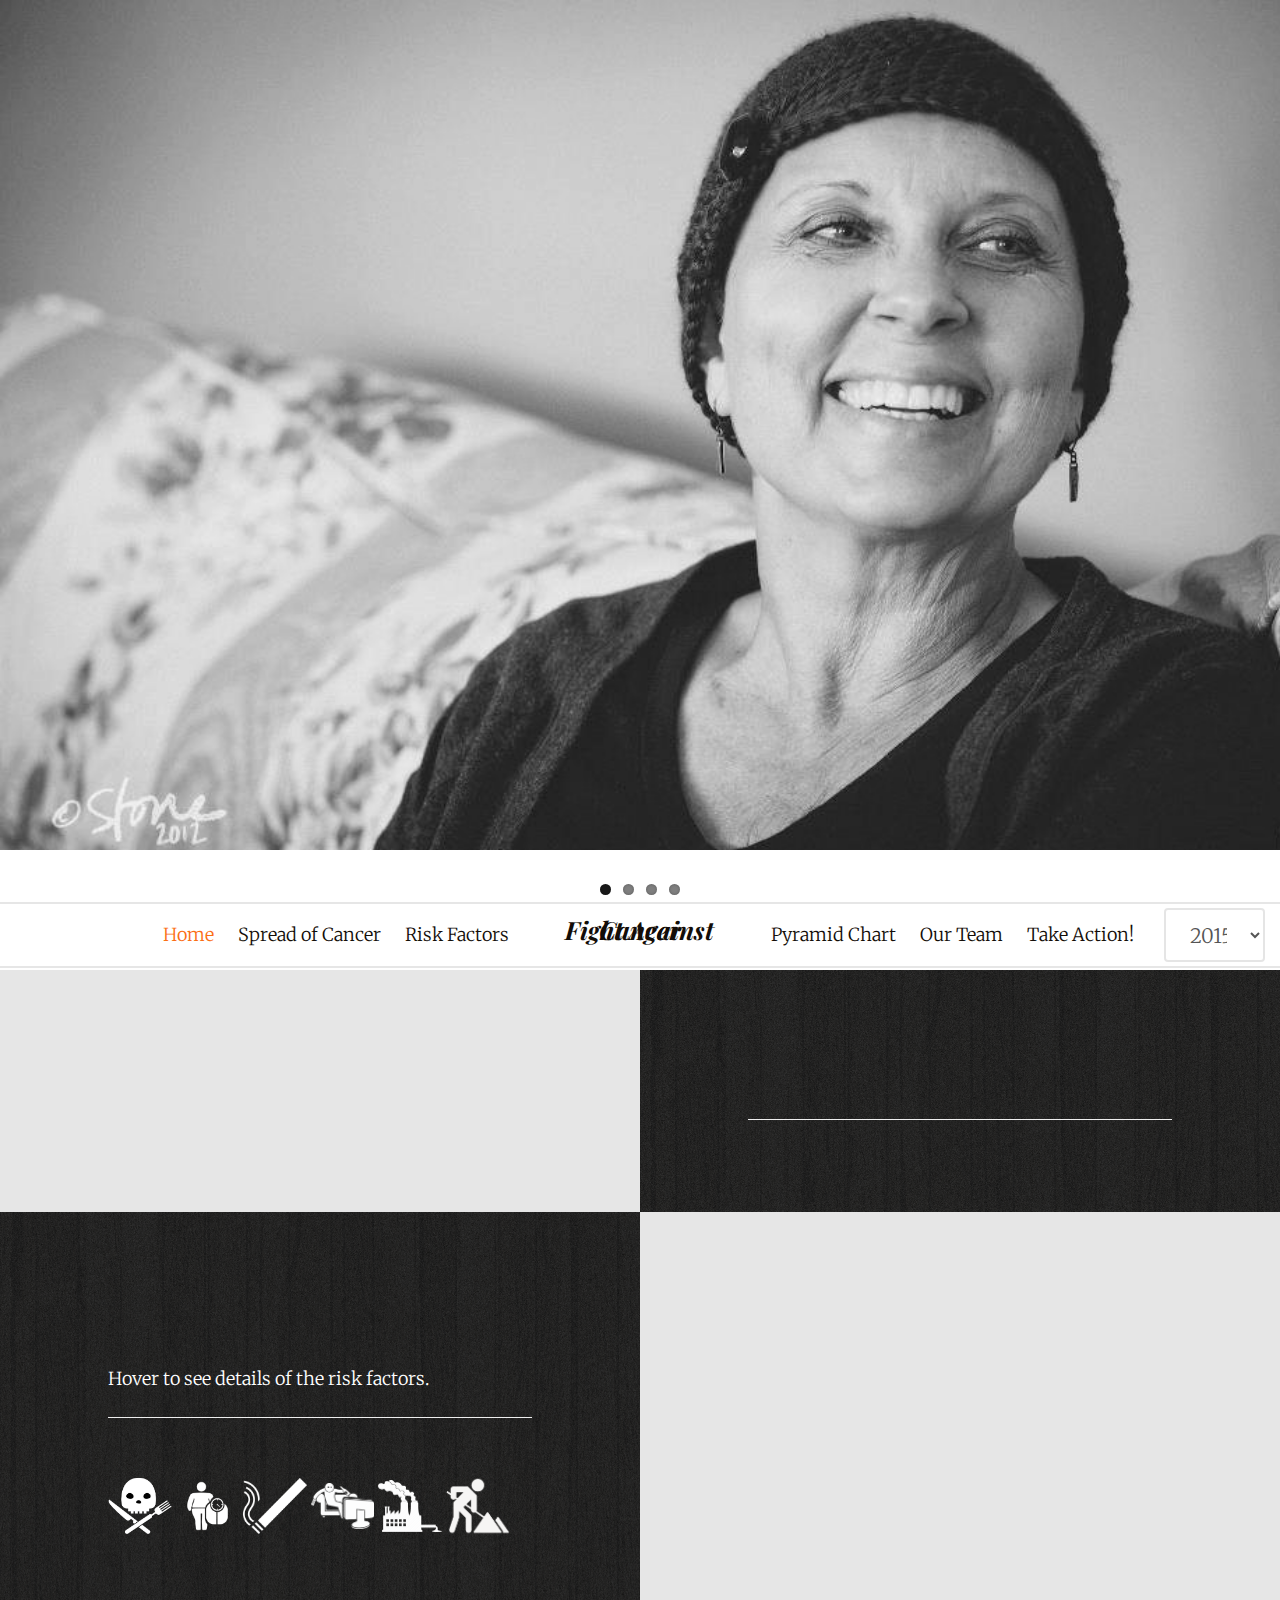
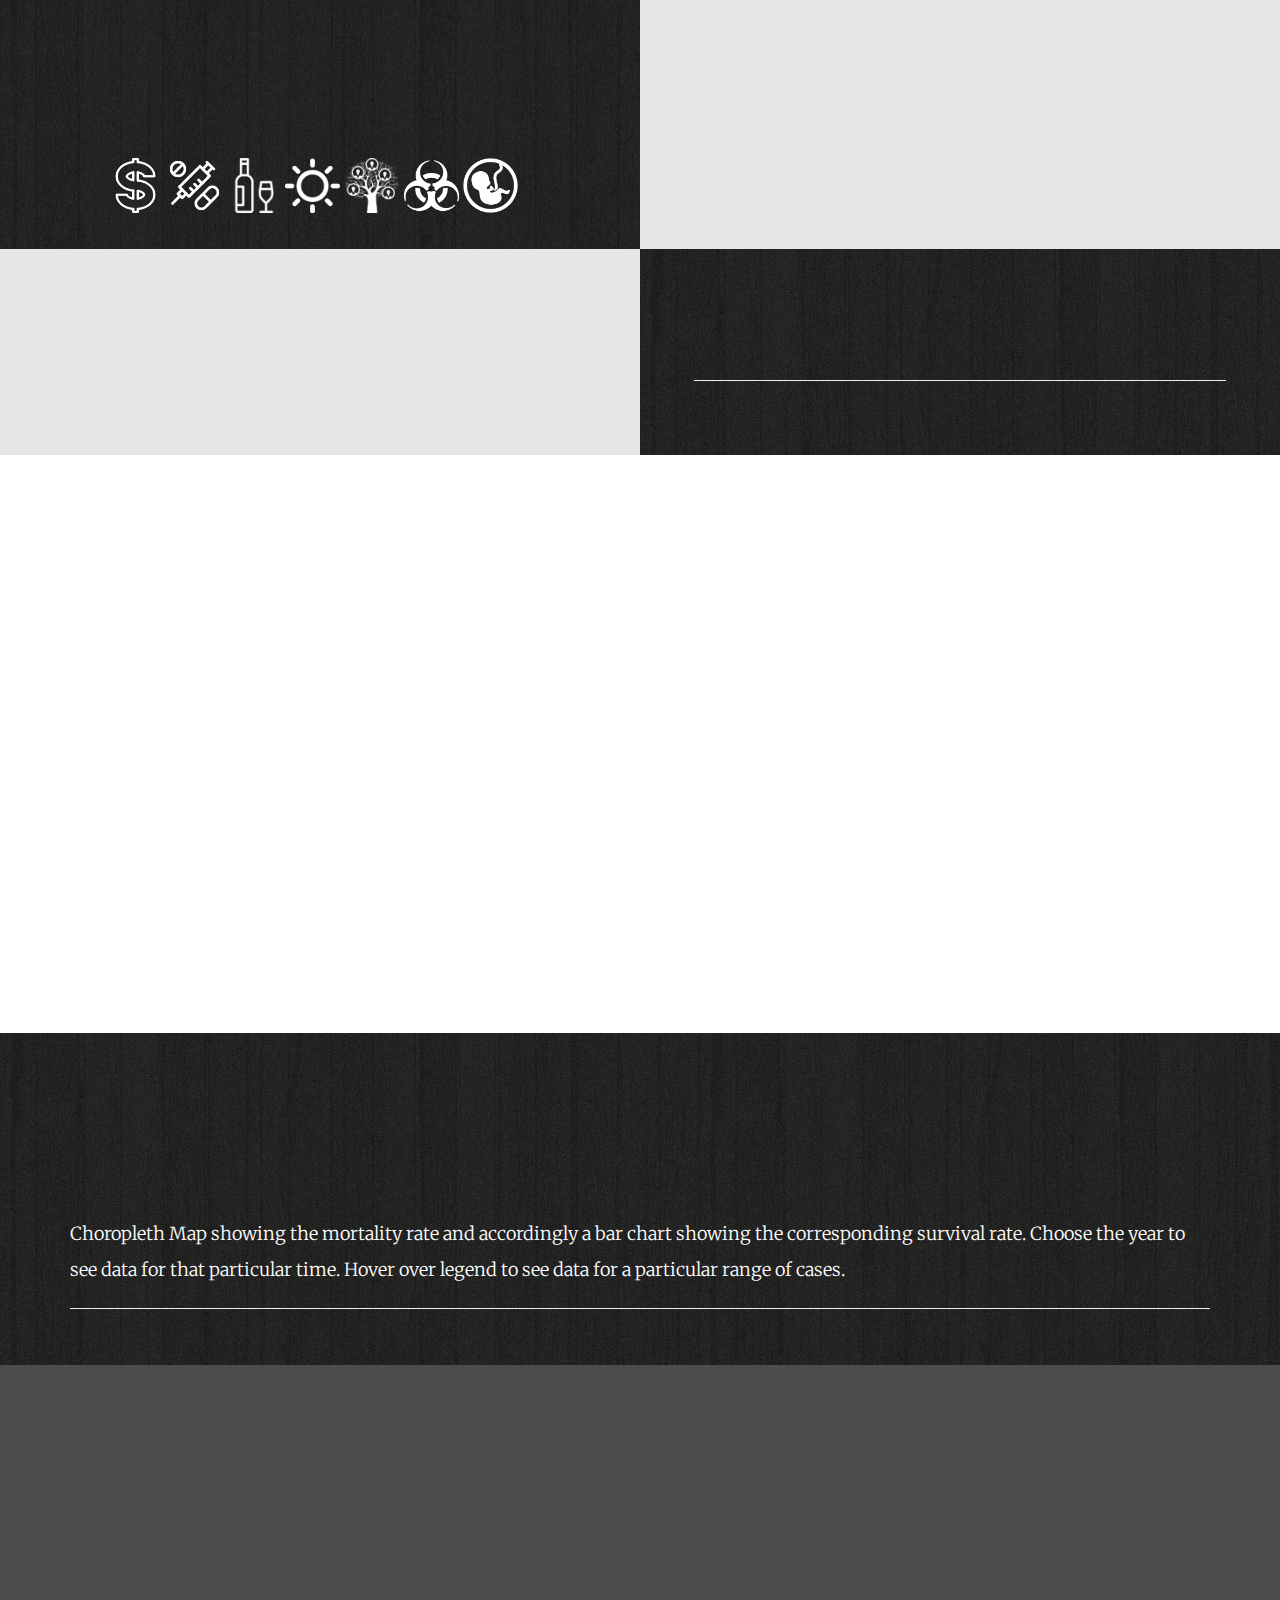
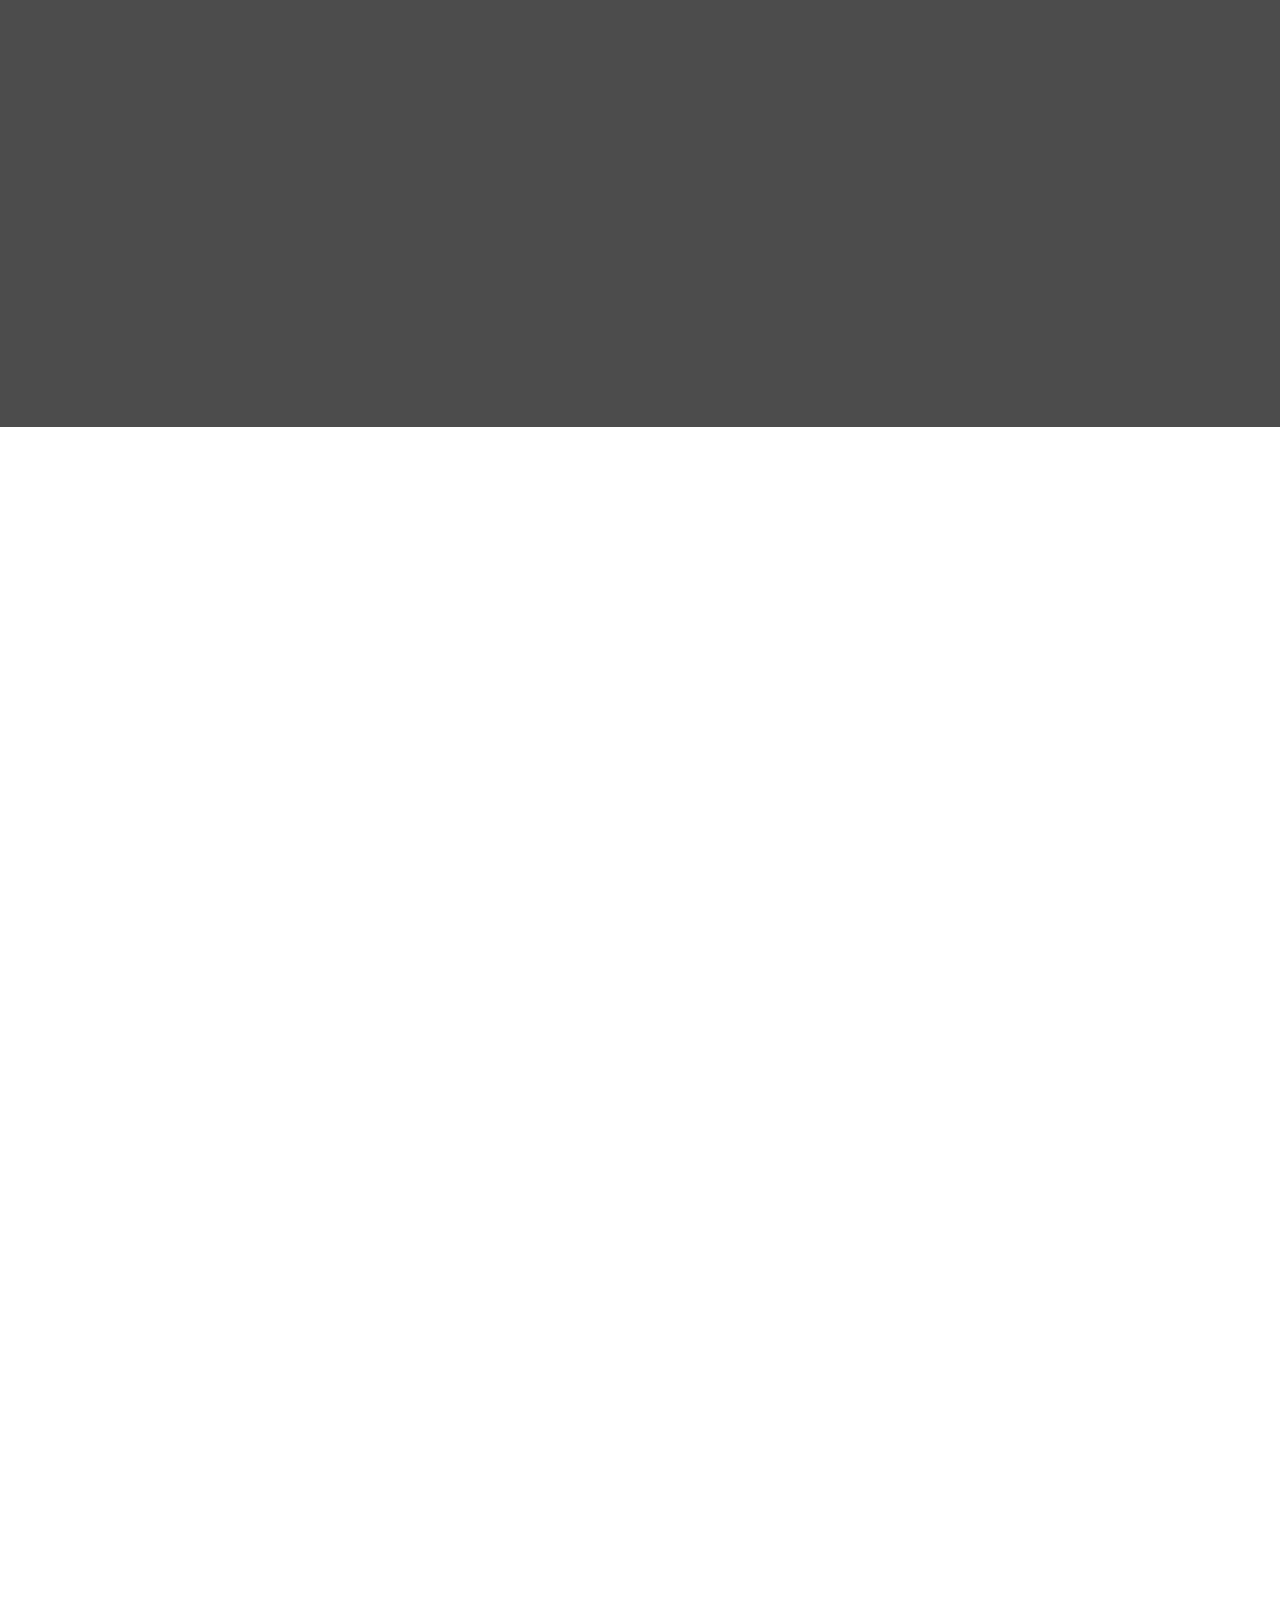
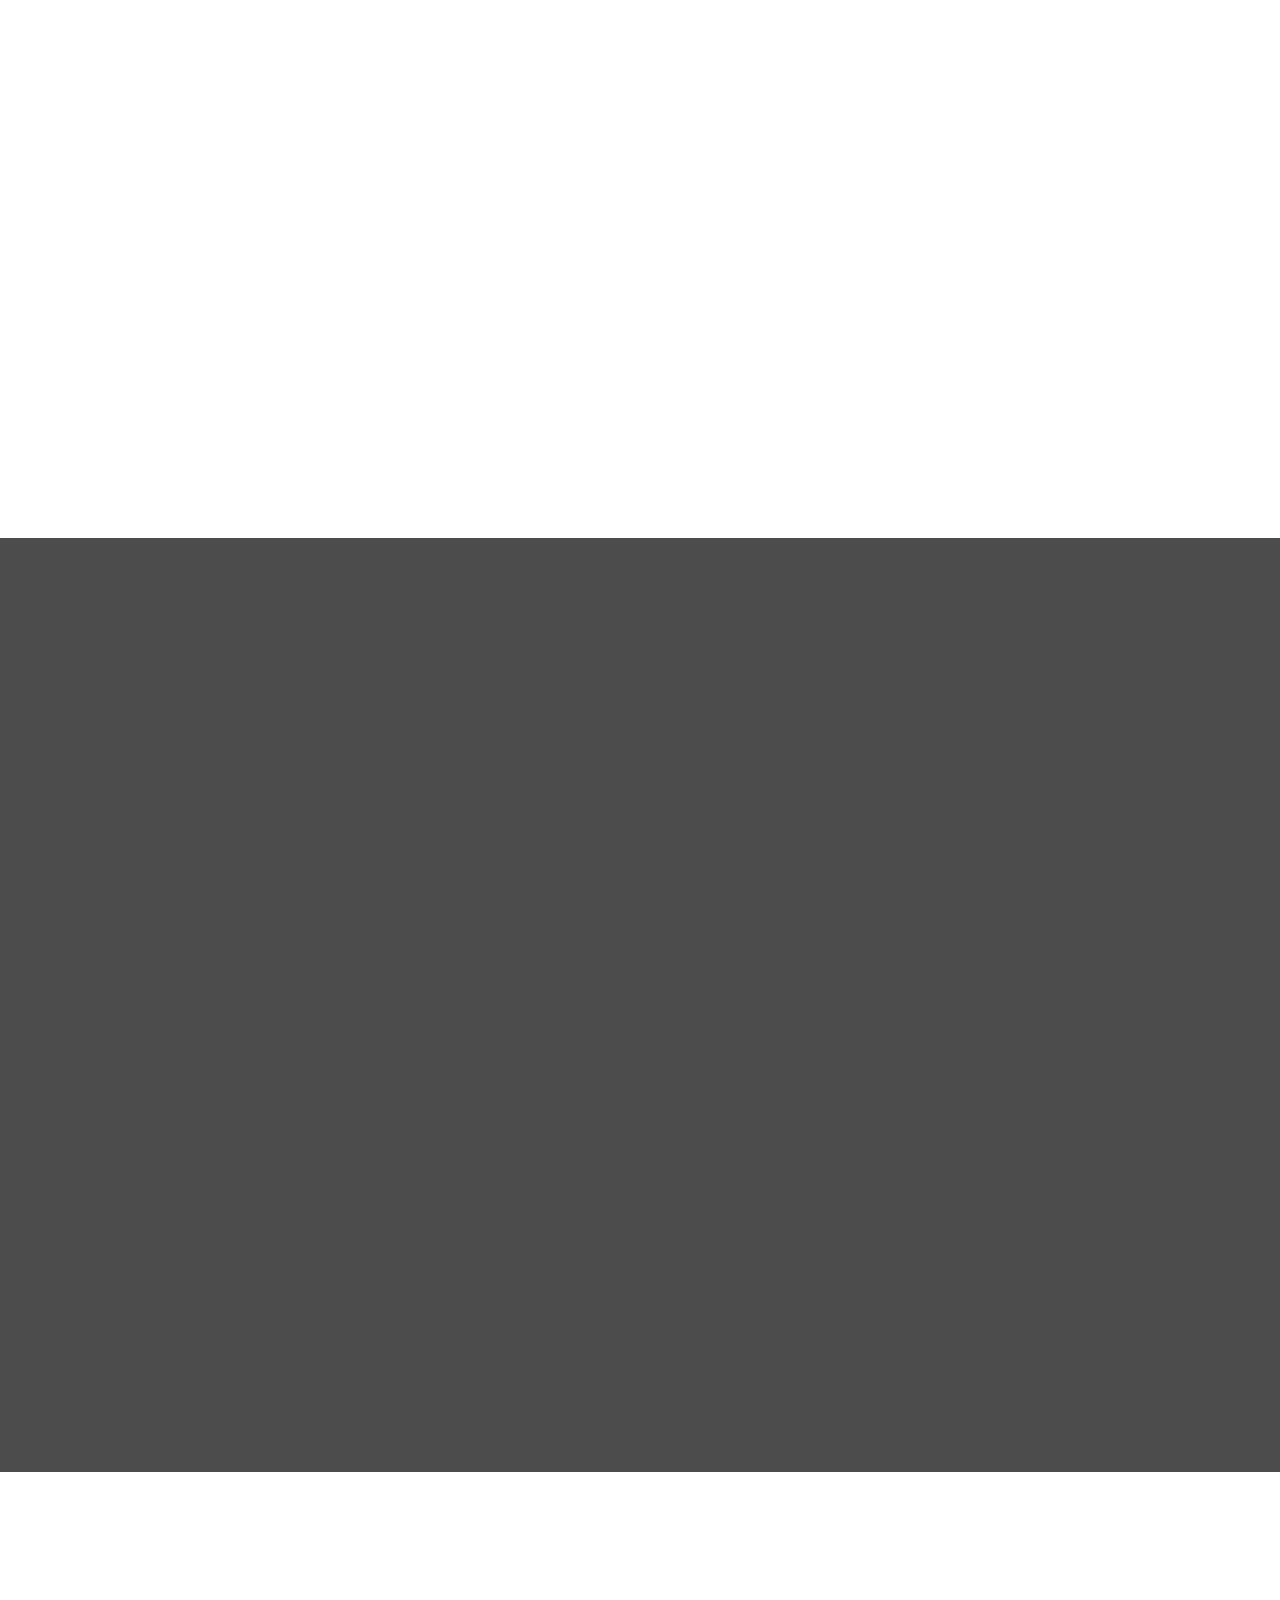
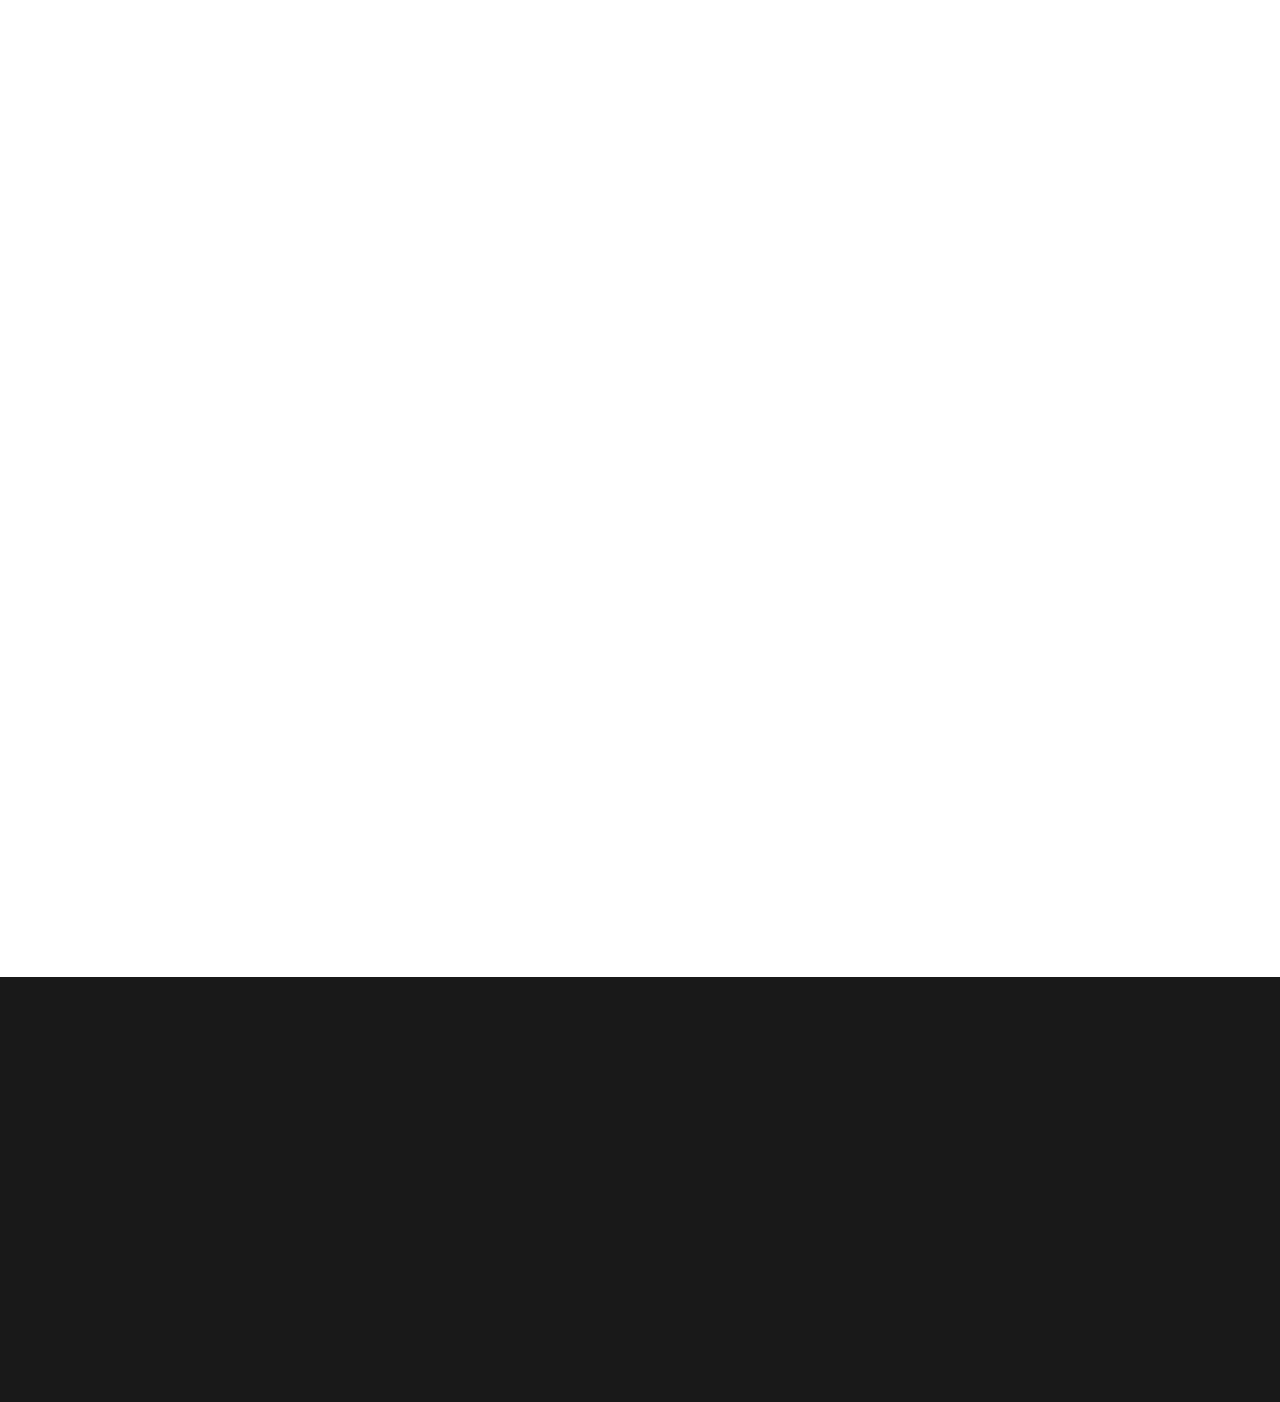
==== commit 1b077a6c: "Added text to world map and improved legends." ====
--- a/index.html
+++ b/index.html
@@ -286,8 +286,8 @@
 					<div class="row text-center fh5co-heading row-padded">
 				<h2 class="heading to-animate">Global Mortality v/s Survival Rate</h2>
 				</div>
-				<p class="to-animate">
-						
+				<div id="riskFactorsDesc">
+					<tspan>Choropleth Map showing the mortality rate and accordingly a bar chart showing the corresponding survival rate. Choose the year to see data for that particular time. Hover over legend to see data for a particular range of cases.</tspan>
 							
 									<hr/>
 									
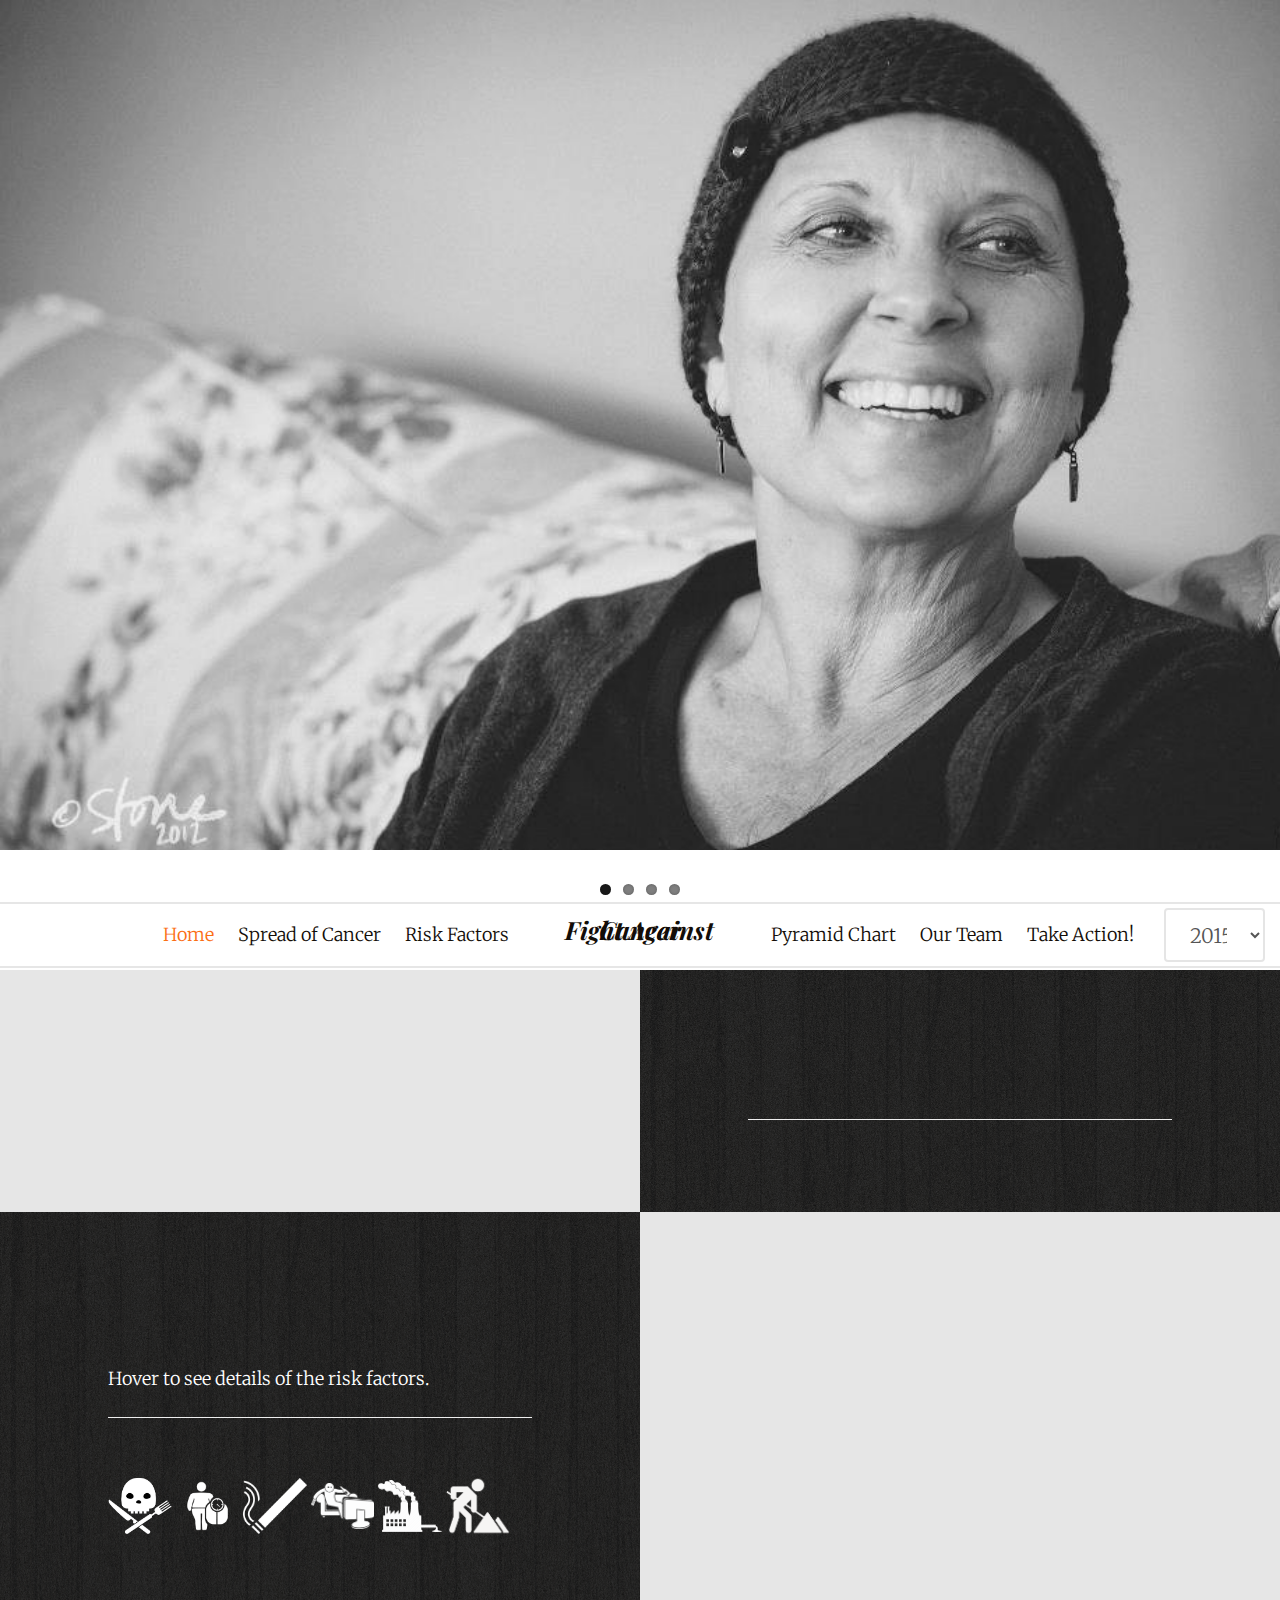
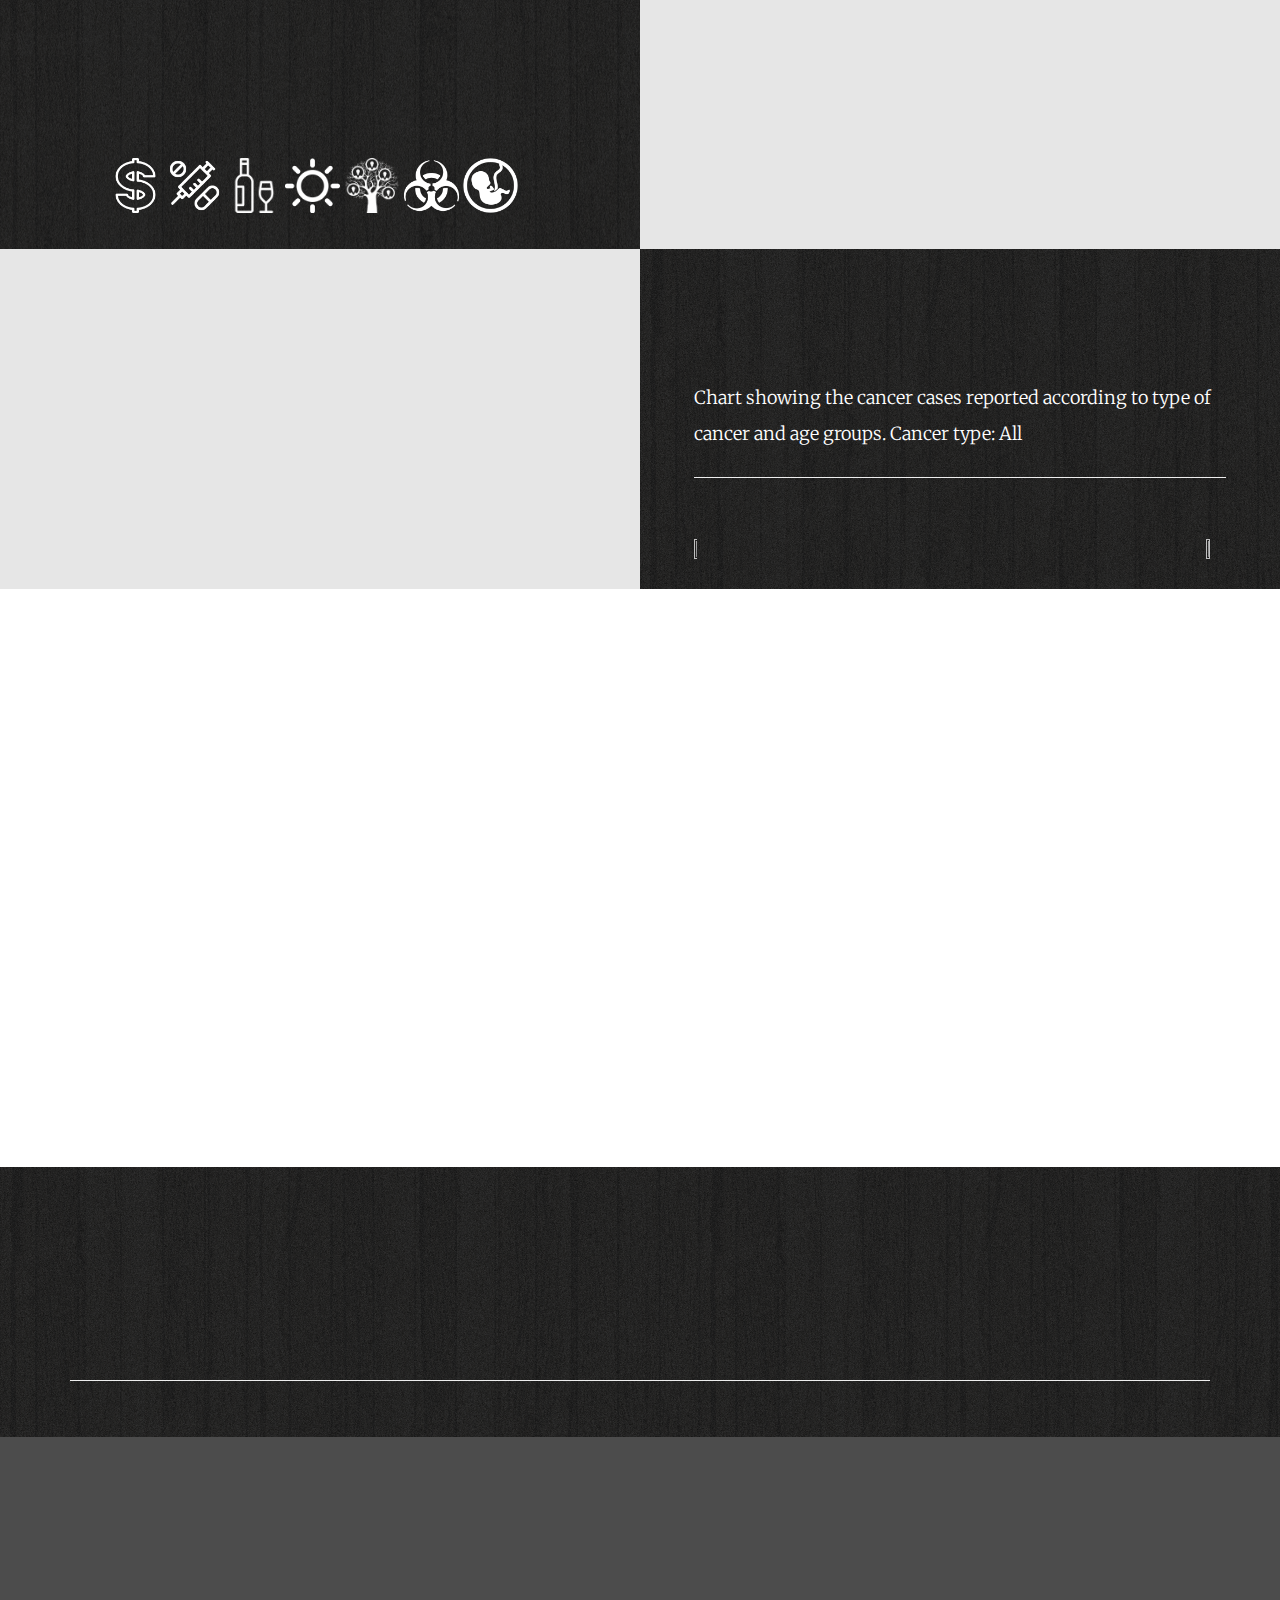
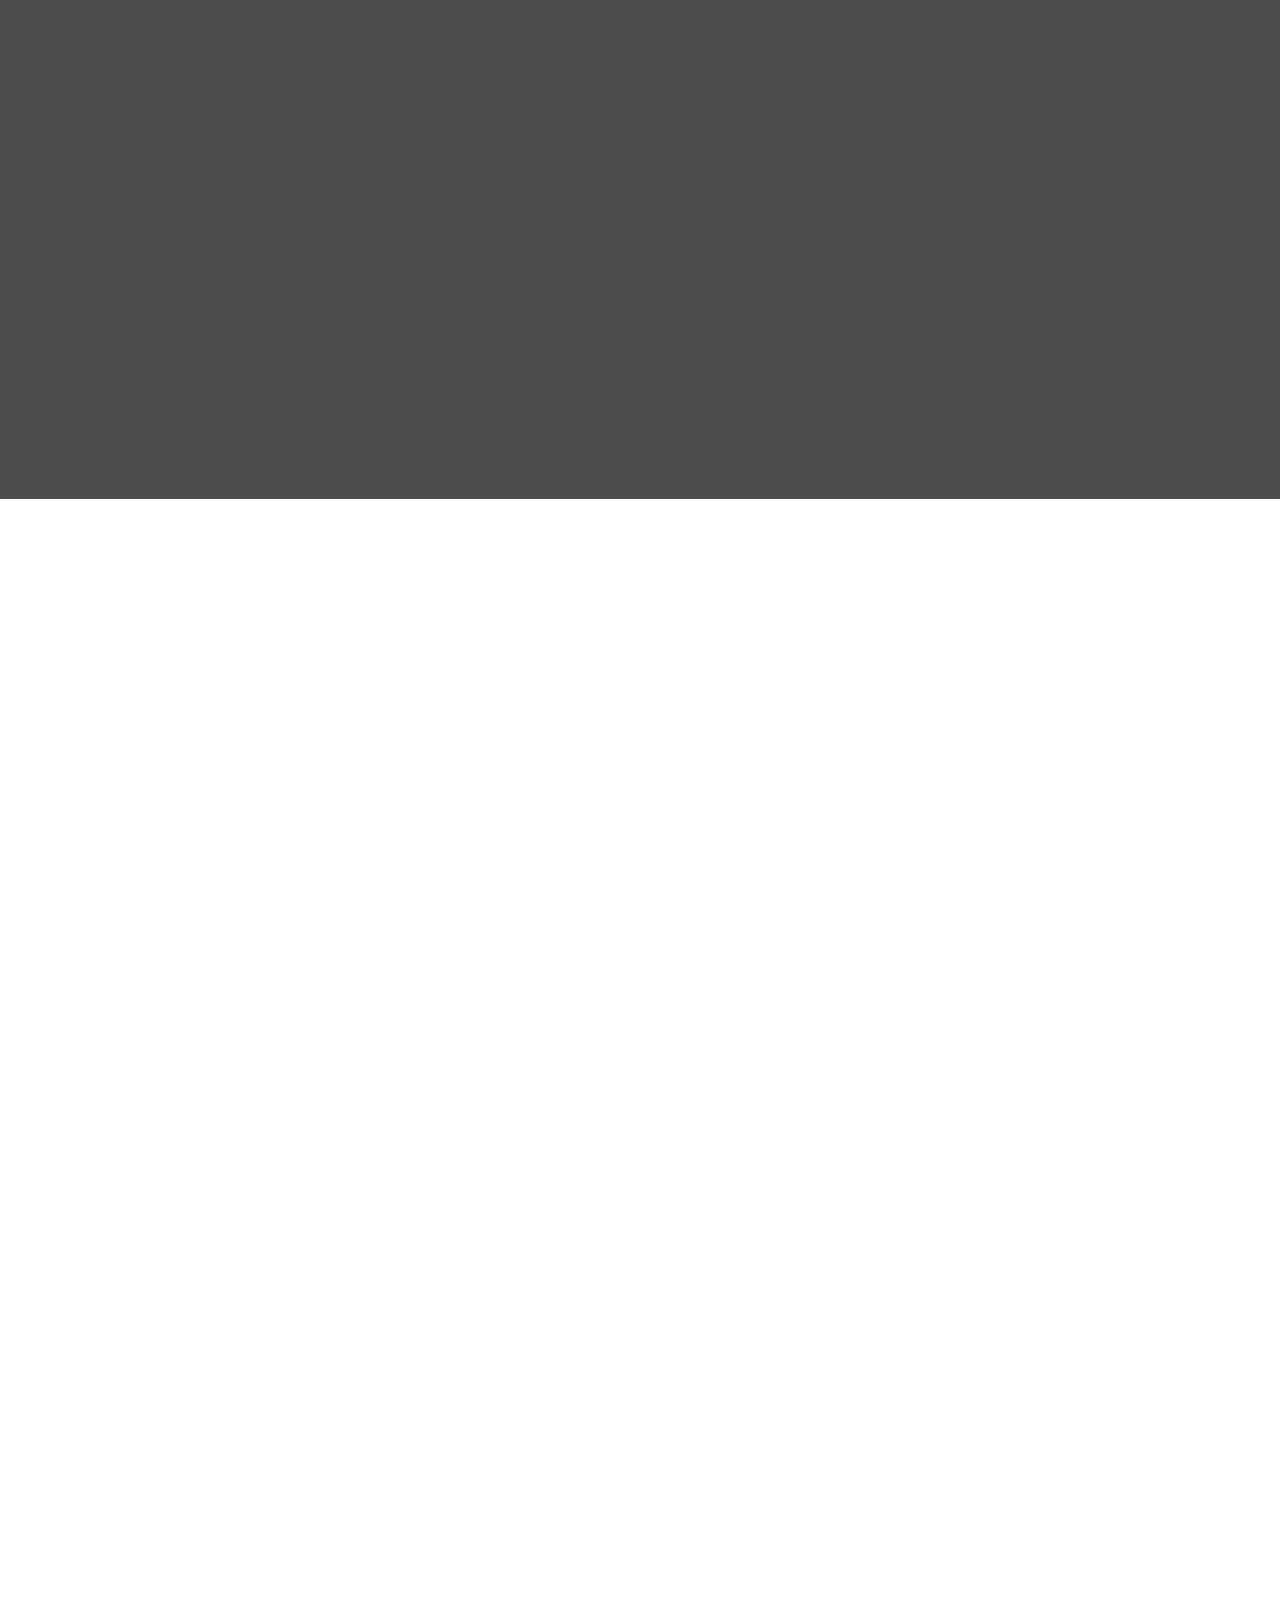
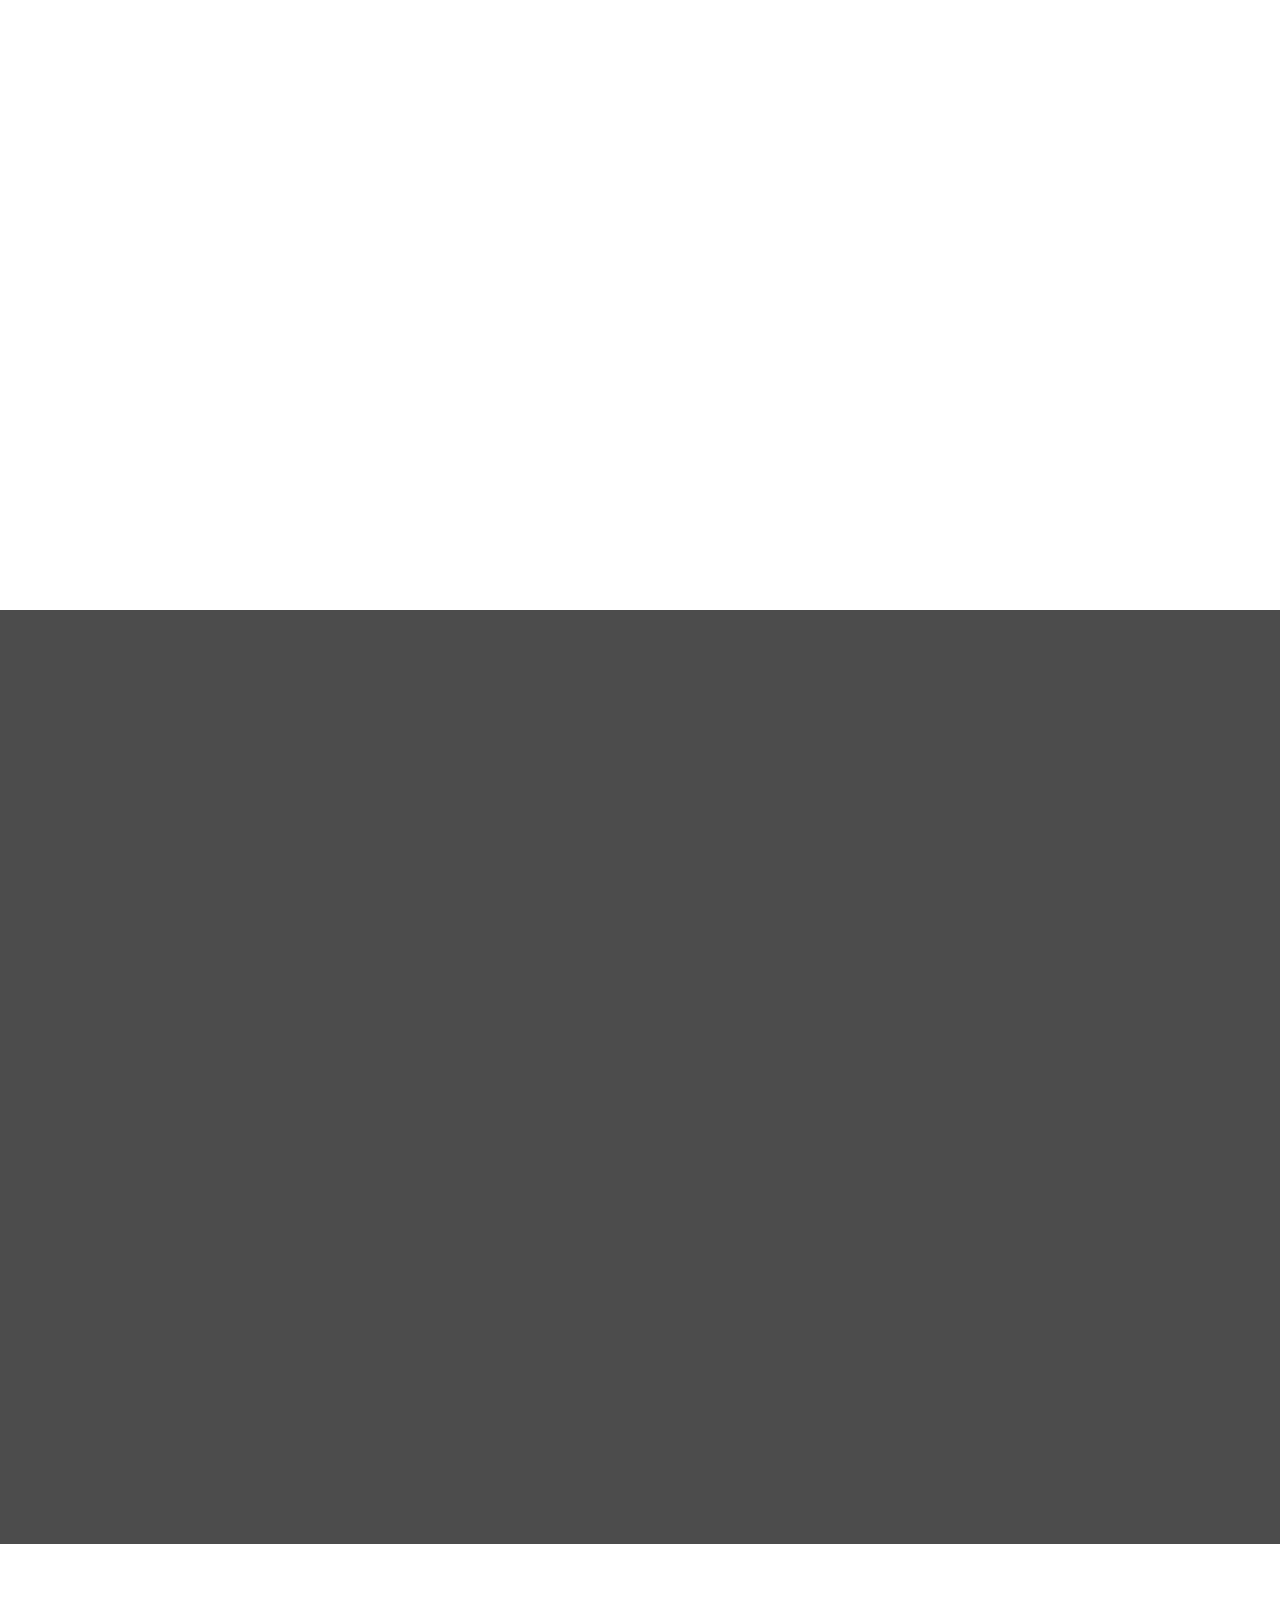
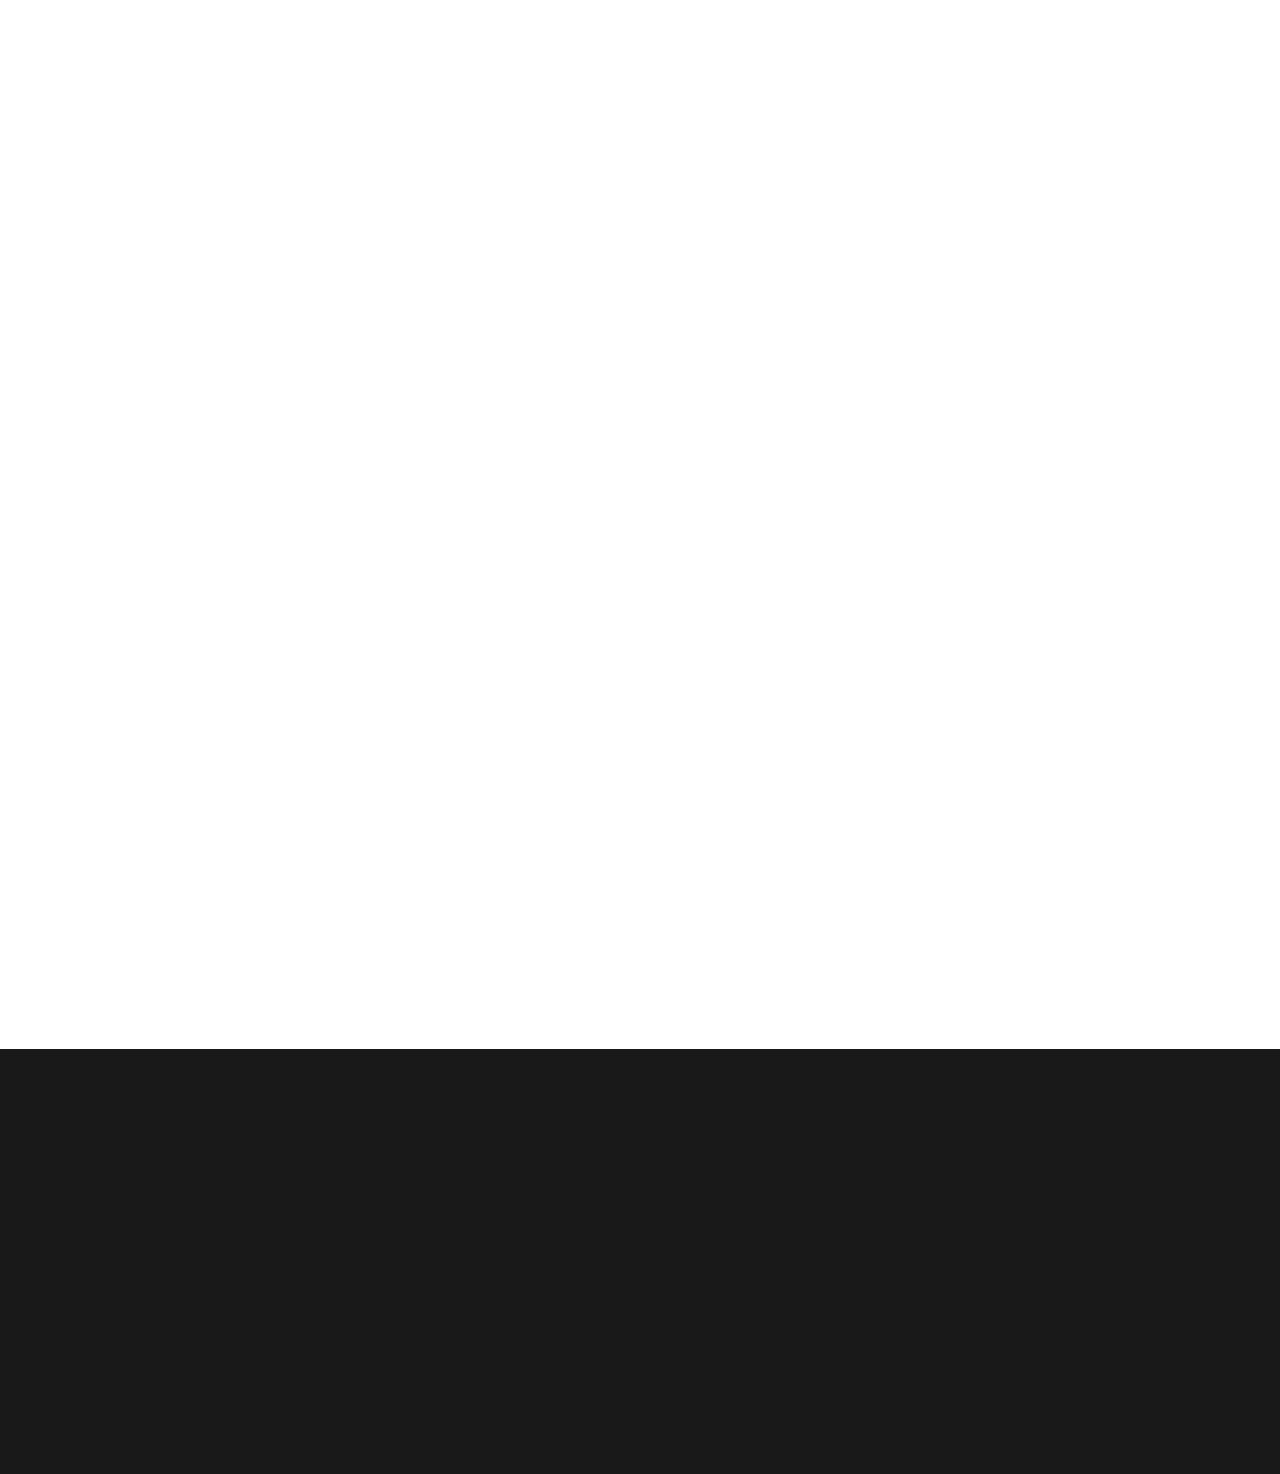
==== commit eb4c2e60: "Updated Detailed Pyramid chart to Clear Selection" ====
--- a/index.html
+++ b/index.html
@@ -232,9 +232,20 @@
 						</div>
 			</div>
 			<div class="fh5co-2col fh5co-text" style="padding:1em 3em">
-				<h2 class="heading to-animate">Pyramid Chart</h2>
+				<h2 class="heading to-animate">Cancer Cases</h2>
+				<div id="riskFactorsDesc">
+					<tspan>Chart showing the cancer cases reported according to type of cancer and age groups. Cancer type: <label style="font-weight:200" id="cancerType">All</label></tspan>
+					<tspan id="totalPyramidDetails" style="float:right; padding-right:0.2em; text-decoration:underline; visibility:hidden">Clear Selection</tspan>
+				</div>
 					<hr/>
 					<br/>
+					<div id="cancerStats" >
+						<div style="float:left;max-width:50%">
+							<img src="images/male_white.png" style="height:15%;width:15%"></img>
+							<span style="color:#FFF" id="MaleCancerStats"></span></div>
+						<div style="float:right;max-width:50%"><img src="images/female_white.png" style="height:20%;width:20%"></img>
+							<span style="color:#FFF" id="FemaleCancerStats"></span></div>
+					</div>
 					<div id="pyramidChartBarChart" style="width:100%;height:70%">
 						
 					</div>
@@ -286,8 +297,8 @@
 					<div class="row text-center fh5co-heading row-padded">
 				<h2 class="heading to-animate">Global Mortality v/s Survival Rate</h2>
 				</div>
-				<div id="riskFactorsDesc">
-					<tspan>Choropleth Map showing the mortality rate and accordingly a bar chart showing the corresponding survival rate. Choose the year to see data for that particular time. Hover over legend to see data for a particular range of cases.</tspan>
+				<p class="to-animate">
+						
 							
 									<hr/>
 									
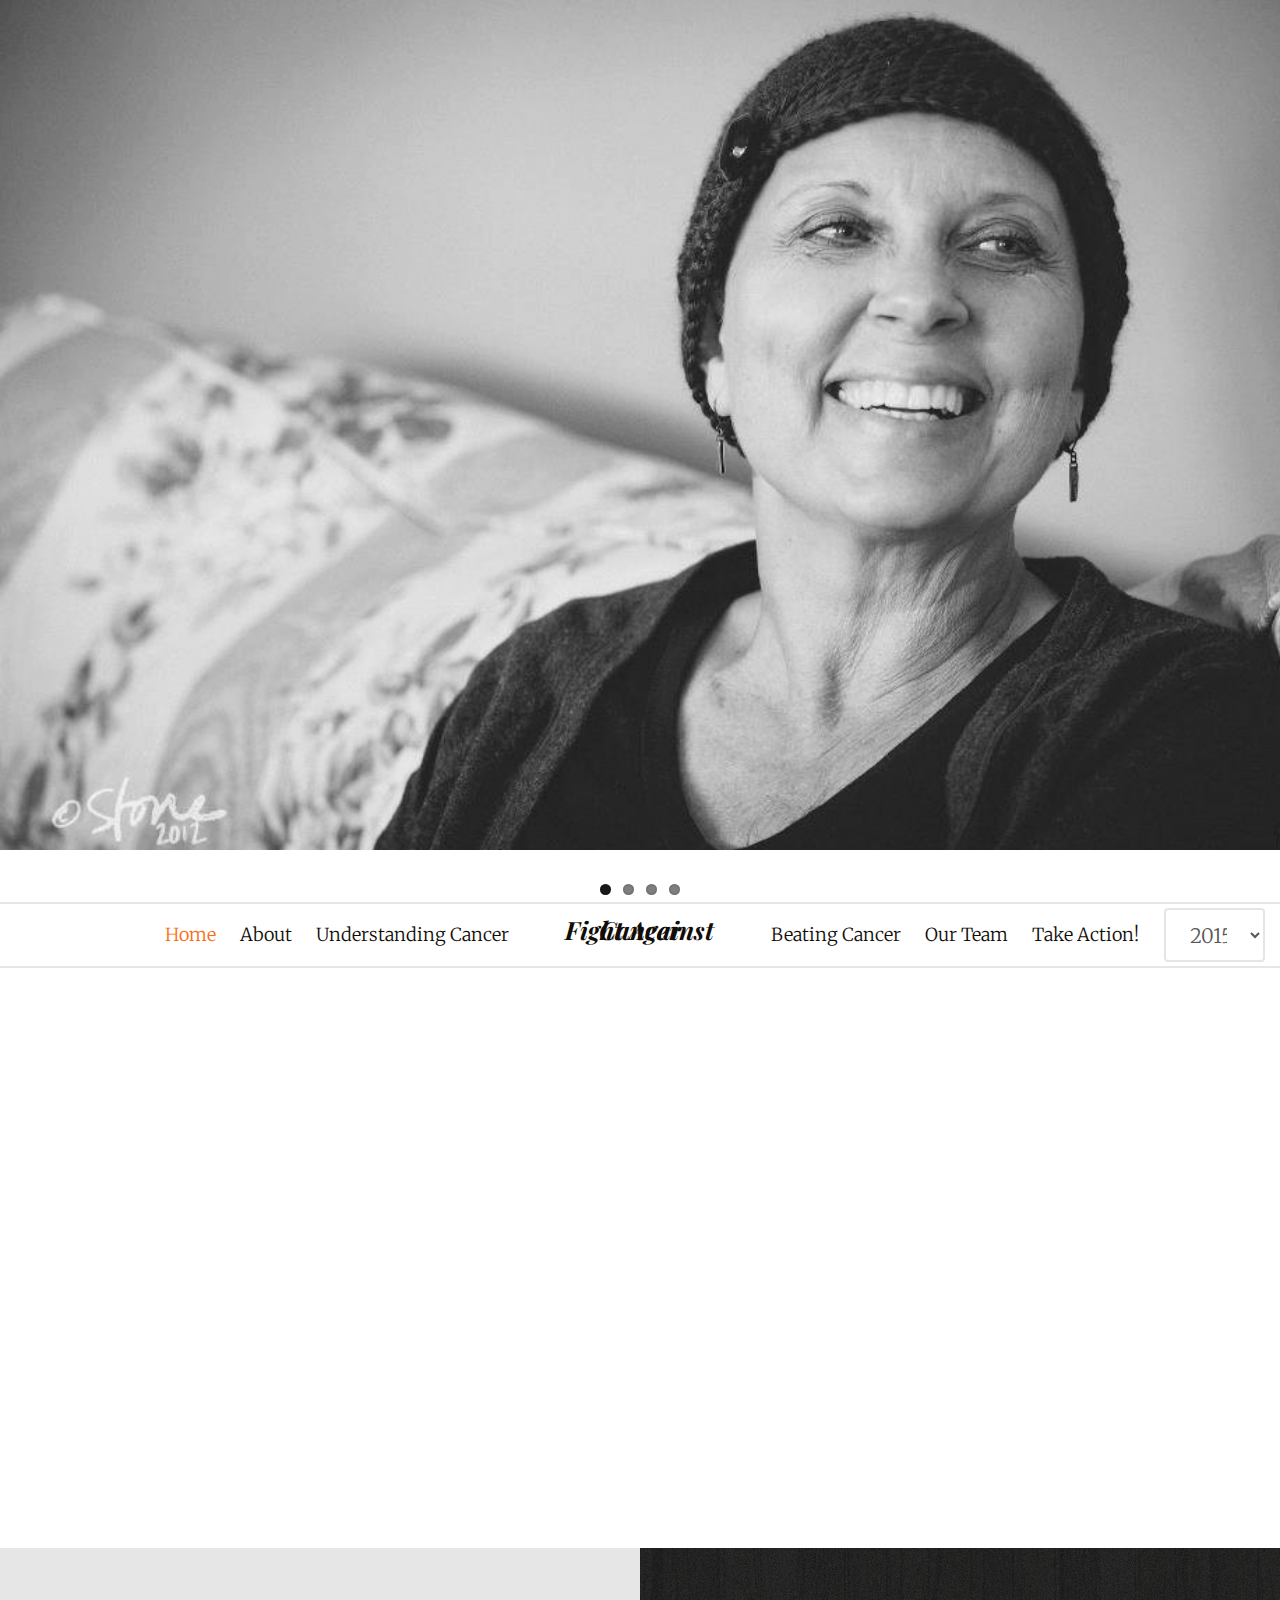
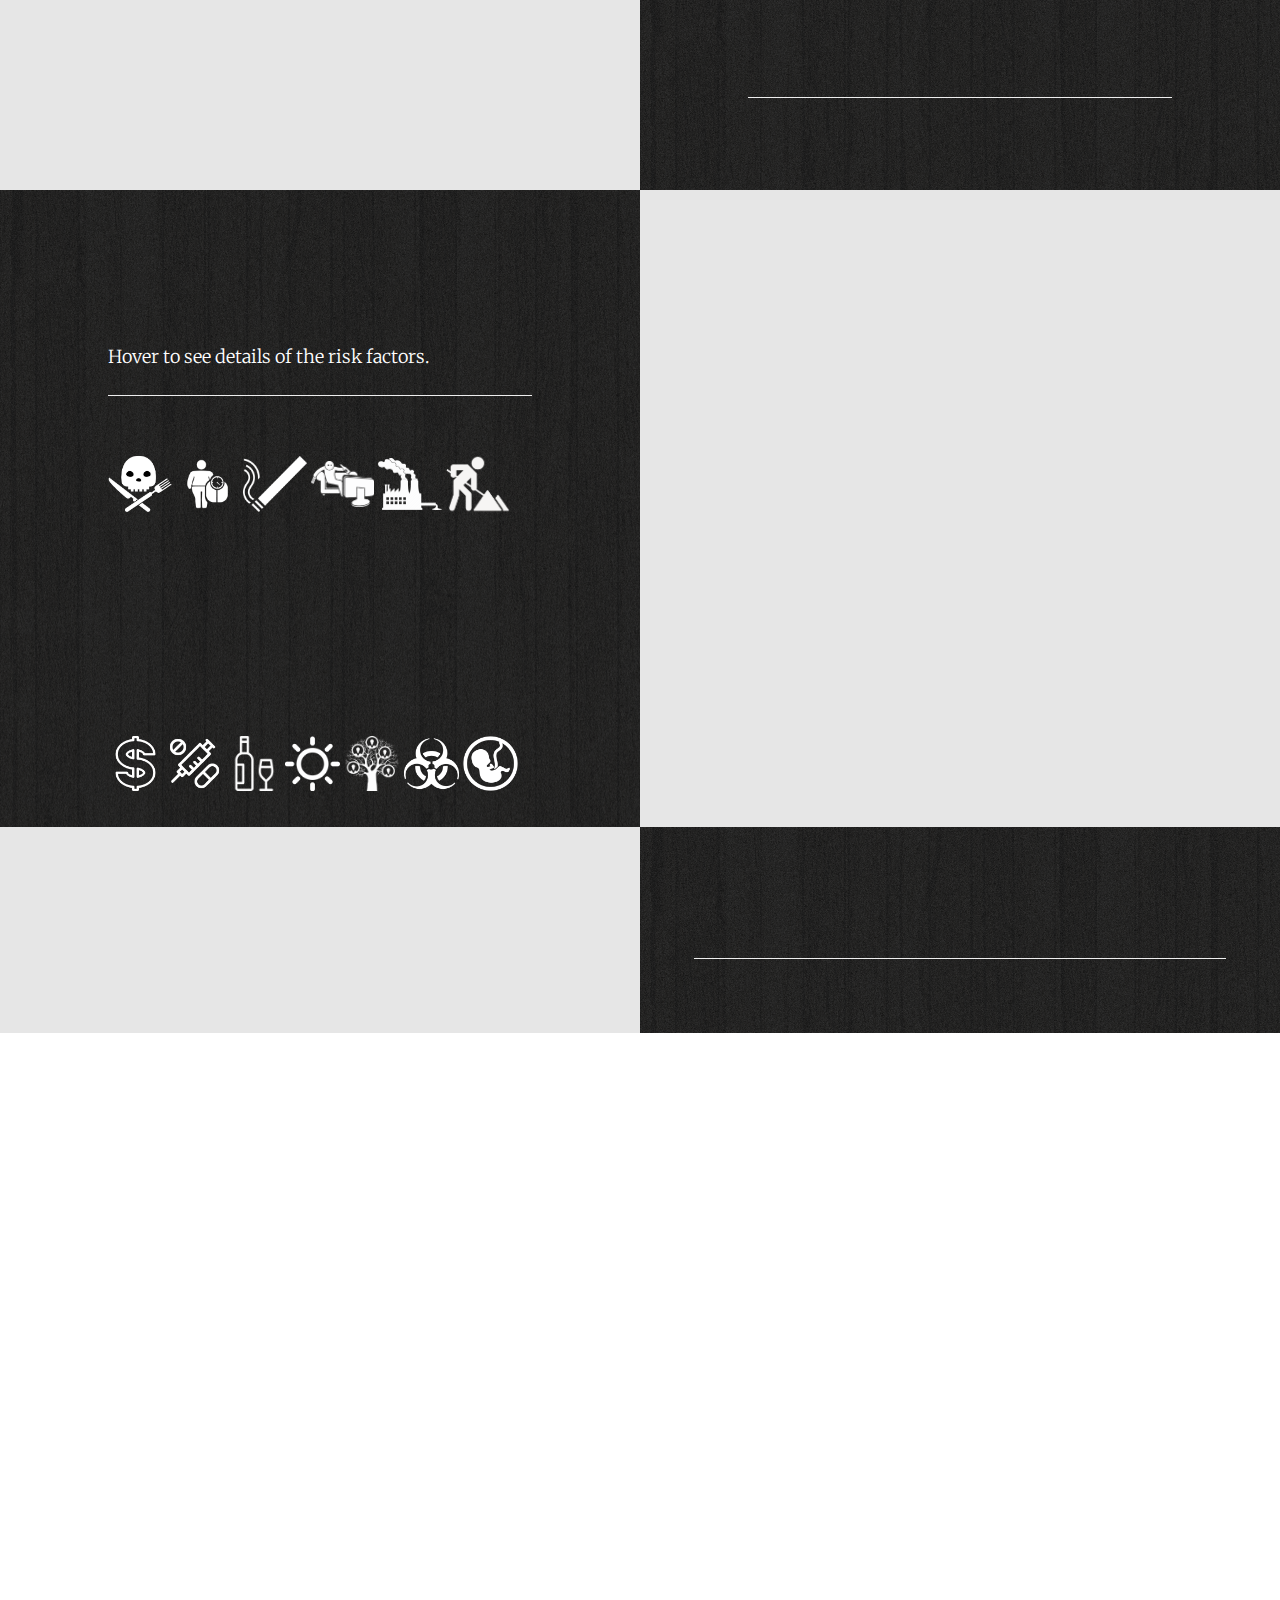
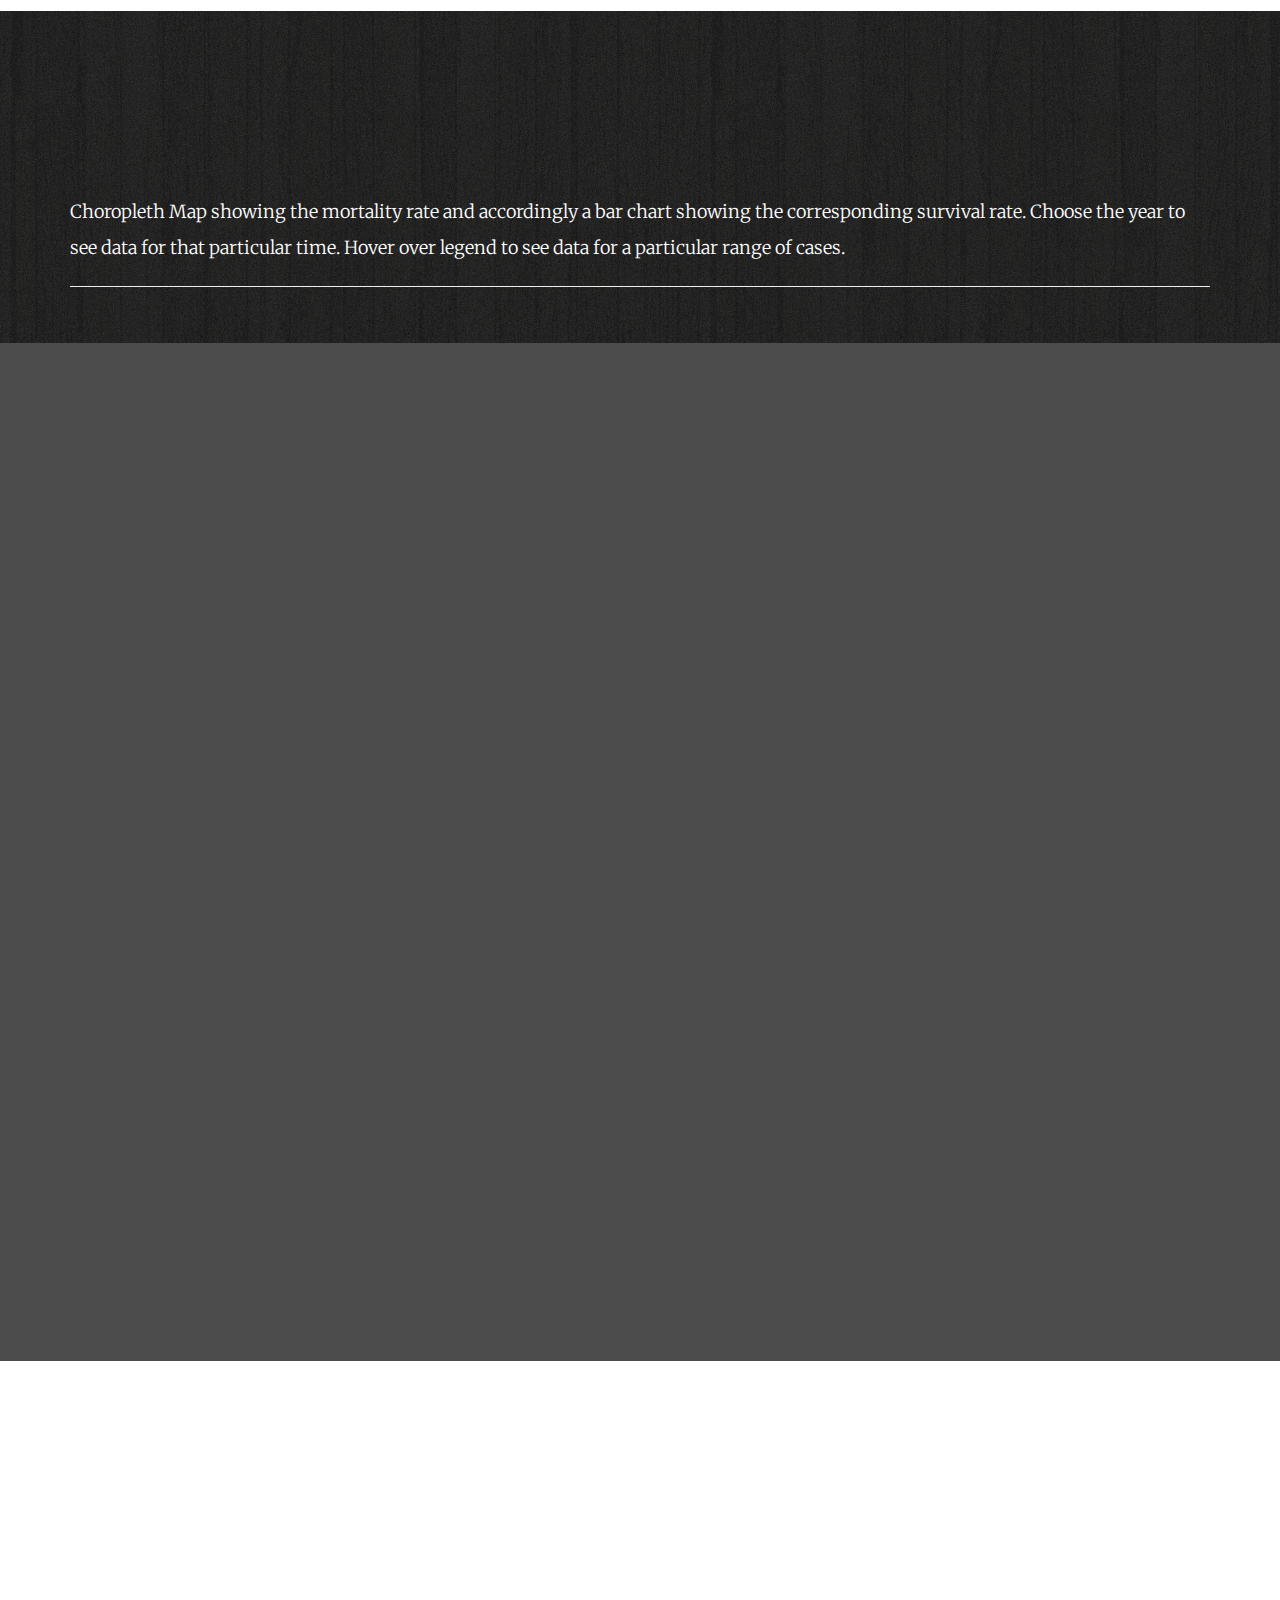
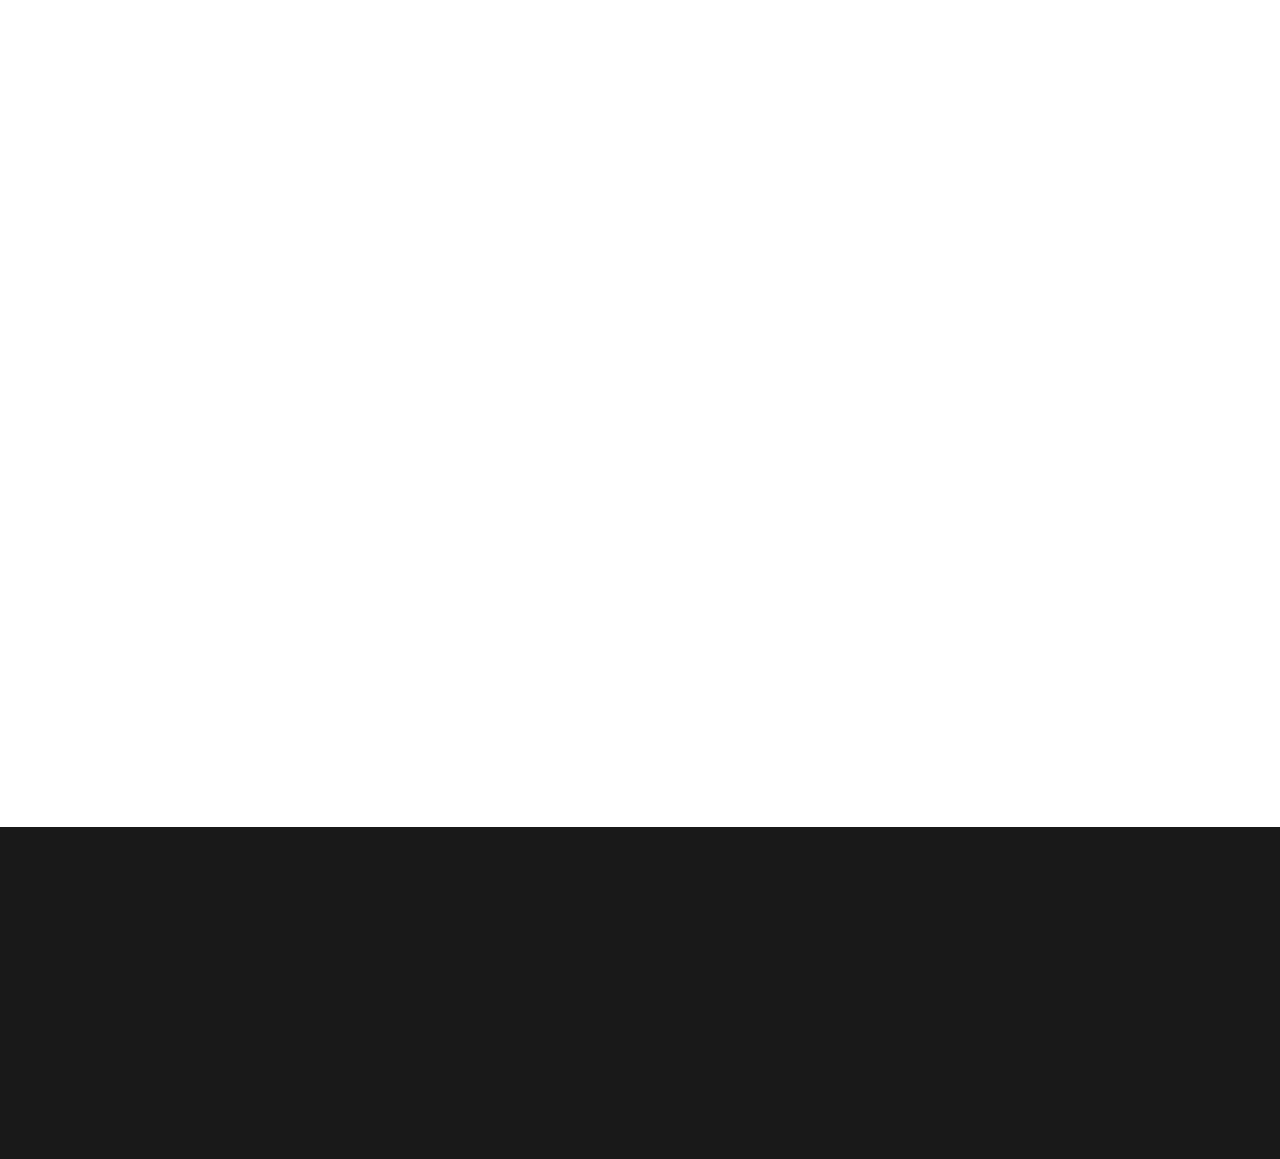
==== commit a31d4b7b: "Updated Teams and chart sync" ====
--- a/index.html
+++ b/index.html
@@ -118,16 +118,16 @@
 				<div class="container-fluid">
 					<div class="fh5co-menu-1">
 						<a href="#" data-nav-section="home">Home</a>
-						<a href="#" data-nav-section="about">Spread of Cancer</a>
-						<a href="#" data-nav-section="riskfactors">Risk Factors</a>
+						<a href="#" data-nav-section="about">About</a>
+						<a href="#" data-nav-section="understandingCancer">Understanding Cancer</a>
 				<!--		<a href="#" data-nav-section="features">Risk Factors</a>-->
 					</div>
 					<div class="fh5co-logo">
 						<a href="index.html">Fight Against Cancer</a>
 					</div>
 					<div class="fh5co-menu-2">
-						<a href="#" data-nav-section="pyramidchart">Pyramid Chart</a>
-						<a href="#" data-nav-section="events">Our Team</a>
+						<a href="#" data-nav-section="beatingCancer">Beating Cancer</a>
+						<a href="#" data-nav-section="ourTeam">Our Team</a>
 						<a href="#" data-nav-section="reservation">Take Action!</a>
 						<label for="Year" class="sr-only">Year</label>
 						
@@ -144,8 +144,47 @@
 			</div>
 		</div>
 
-
-		<div class="fh5co-about" data-section="about">
+		<div id="fh5co-sayings" data-sectin="about">
+			<div class="container">
+				<div class="row to-animate">
+
+					<div class="flexslider">
+						<ul class="slides">
+							
+							<li>
+								<blockquote>
+									<p>&ldquo;Cancer is only going to be a chapter in your life, not the whole story.&rdquo;</p>
+									<p class="quote-author">&mdash; Nathan Myhrvold</p>
+								</blockquote>
+							</li>
+							<li>
+								<blockquote>
+									<p>&ldquo;You beat cancer by how you live, why you live and in the manner in which you live.&rdquo;</p>
+									<p class="quote-author">&mdash; Lev L. Spiro</p>
+								</blockquote>
+							</li>
+							<li>
+								<blockquote>
+									<p>&ldquo;Find something you’re passionate about and keep tremendously interested in it.&rdquo;</p>
+									<p class="quote-author">&mdash; Julia Child</p>
+								</blockquote>
+							</li>
+							<li>
+								<blockquote>
+									<p>&ldquo;Never work before breakfast; if you have to work before breakfast, eat your breakfast first.&rdquo;</p>
+									<p class="quote-author">&mdash; Josh Billings</p>
+								</blockquote>
+							</li>
+							
+							
+						</ul>
+					</div>
+
+				</div>
+			</div>
+		</div>
+
+		<div class="fh5co-about" data-section="understandingCancer">
 			<div class="fh5co-2col fh5co-bg to-animate-2" style="background-image: url(images/res_img_1.jpg)">
 				<div id="sequence">
 				
@@ -177,7 +216,7 @@
 							</div>
 			</div>
 		</div>
-		<div class="fh5co-about" id="riskfactor" data-section="riskfactors">
+		<div class="fh5co-about" id="riskfactor" data-section="understandingCancer">
 			<div class="fh5co-2col fh5co-text">
 				<h2 class="heading to-animate">Risk Factors</h2>
 				<div id="riskFactorsDesc">
@@ -221,7 +260,7 @@
 			</div>
 		</div>
 
-		<div class="fh5co-about" data-section="pyramidchart">
+		<div class="fh5co-about" data-section="understandingCancer">
 			
 			<div class="fh5co-2col fh5co-bg to-animate-2" style="background-image: url(images/res_img_1.jpg)">
 				<div id="pyramidChart">
@@ -232,20 +271,9 @@
 						</div>
 			</div>
 			<div class="fh5co-2col fh5co-text" style="padding:1em 3em">
-				<h2 class="heading to-animate">Cancer Cases</h2>
-				<div id="riskFactorsDesc">
-					<tspan>Chart showing the cancer cases reported according to type of cancer and age groups. Cancer type: <label style="font-weight:200" id="cancerType">All</label></tspan>
-					<tspan id="totalPyramidDetails" style="float:right; padding-right:0.2em; text-decoration:underline; visibility:hidden">Clear Selection</tspan>
-				</div>
+				<h2 class="heading to-animate">Pyramid Chart</h2>
 					<hr/>
 					<br/>
-					<div id="cancerStats" >
-						<div style="float:left;max-width:50%">
-							<img src="images/male_white.png" style="height:15%;width:15%"></img>
-							<span style="color:#FFF" id="MaleCancerStats"></span></div>
-						<div style="float:right;max-width:50%"><img src="images/female_white.png" style="height:20%;width:20%"></img>
-							<span style="color:#FFF" id="FemaleCancerStats"></span></div>
-					</div>
 					<div id="pyramidChartBarChart" style="width:100%;height:70%">
 						
 					</div>
@@ -291,14 +319,14 @@
 			</div>
 		</div>
 
-		<div id="fh5co-featured" data-section="features">
+		<div id="fh5co-featured" data-section="beatingCancer">
 		
 			<div class="container">
 					<div class="row text-center fh5co-heading row-padded">
 				<h2 class="heading to-animate">Global Mortality v/s Survival Rate</h2>
 				</div>
-				<p class="to-animate">
-						
+				<div id="riskFactorsDesc">
+					<tspan>Choropleth Map showing the mortality rate and accordingly a bar chart showing the corresponding survival rate. Choose the year to see data for that particular time. Hover over legend to see data for a particular range of cases.</tspan>
 							
 									<hr/>
 									
@@ -440,7 +468,7 @@
 			</div>
 		</div> -->
 
-		<div id="fh5co-type" style="background-image: url(images/slide_3.jpg);" data-stellar-background-ratio="0.5">
+		<!-- <div id="fh5co-type" style="background-image: url(images/slide_3.jpg);" data-stellar-background-ratio="0.5">
 			<div class="fh5co-overlay"></div>
 			<div class="container">
 				<div class="row">
@@ -740,40 +768,43 @@
 					</div>
 				</div>
 			</div>
-		</div>
-
-		<div id="fh5co-events" data-section="events" style="background-image: url(images/slide_2.jpg);" data-stellar-background-ratio="0.5">
+		</div> -->
+
+		<div id="fh5co-events" data-section="ourTeam" style="background-image: url(images/slide_2.jpg);" data-stellar-background-ratio="0.5">
 			<div class="fh5co-overlay"></div>
 			<div class="container">
 				<div class="row text-center fh5co-heading row-padded">
 					<div class="col-md-8 col-md-offset-2 to-animate">
 						<h2 class="heading">Our Team</h2>
-						<p class="sub-heading">Far far away, behind the word mountains, far from the countries Vokalia and Consonantia, there live the blind texts.</p>
+						<p class="sub-heading">If anything looks so AMAZING, it probably means that the people behind it are equally AWESOME!</p>
 					</div>
 				</div>
 				<div class="row">
 					<div class="col-md-4">
 						<div class="fh5co-event to-animate-2">
-							<h3>Kitchen Workshops</h3>
-							<span class="fh5co-event-meta">March 19th, 2016</span>
-							<p>Far far away, behind the word mountains, far from the countries Vokalia and Consonantia, there live the blind texts.</p>
-							<p><a href="#" class="btn btn-primary btn-outline">Read More</a></p>
+							<h3>Aakanksha Kumar</h3>
+							<span class="fh5co-event-meta">aakanksk@usc.edu</span>
+							<div><img src="images/Aakanksha.jpg" width = "160px" height="215px" style="margin-bottom:15px" /></div>
+							<!-- <p>Far far away, behind the word mountains, far from the countries Vokalia and Consonantia, there live the blind texts.</p> -->
+							<p><a href="https://www.linkedin.com/in/aakanksha-kumar-12577a114/" class="btn btn-primary btn-outline">Read More</a></p>
 						</div>
 					</div>
 					<div class="col-md-4">
 						<div class="fh5co-event to-animate-2">
-							<h3>Music Concerts</h3>
-							<span class="fh5co-event-meta">March 19th, 2016</span>
-							<p>Far far away, behind the word mountains, far from the countries Vokalia and Consonantia, there live the blind texts.</p>
-							<p><a href="#" class="btn btn-primary btn-outline">Read More</a></p>
+							<h3>Abhishek Jain</h3>
+							<span class="fh5co-event-meta">jain136@usc.edu</span>
+							<div><img src="images/Abhishek.jpg" width = "160px" height="215px" style="margin-bottom:15px" /></div>							
+							<!-- <p>Far far away, behind the word mountains, far from the countries Vokalia and Consonantia, there live the blind texts.</p> -->
+							<p><a href="https://www.linkedin.com/in/abhishek-jain11/" class="btn btn-primary btn-outline">Read More</a></p>
 						</div>
 					</div>
 					<div class="col-md-4">
 						<div class="fh5co-event to-animate-2">
-							<h3>Free to Eat Party</h3>
-							<span class="fh5co-event-meta">March 19th, 2016</span>
-							<p>Far far away, behind the word mountains, far from the countries Vokalia and Consonantia, there live the blind texts.</p>
-							<p><a href="#" class="btn btn-primary btn-outline">Read More</a></p>
+							<h3>Nikita Gupta</h3>
+							<span class="fh5co-event-meta">nikitag@usc.edu</span>
+							<div><img src="images/Nikita.jpg" width = "160px" height="215px" style="margin-bottom:15px" /></div>
+							<!-- <p>Far far away, behind the word mountains, far from the countries Vokalia and Consonantia, there live the blind texts.</p> -->
+							<p><a href="https://www.linkedin.com/in/nikita-gupta-736996/" class="btn btn-primary btn-outline">Read More</a></p>
 						</div>
 					</div>
 				</div>
@@ -785,7 +816,7 @@
 				<div class="row text-center fh5co-heading row-padded">
 					<div class="col-md-8 col-md-offset-2">
 						<h2 class="heading to-animate">Take Action</h2>
-						<p class="sub-heading to-animate">Far far away, behind the word mountains, far from the countries Vokalia and Consonantia, there live the blind texts.</p>
+						<p class="sub-heading to-animate">For all those of you out there, who would like to take part in fundraising/awareness programs, give us a call or message and we will get back to you ASAP!</p>
 					</div>
 				</div>
 				<div class="row">
@@ -794,15 +825,15 @@
 						<ul class="fh5co-contact-info">
 							<li class="fh5co-contact-address ">
 								<i class="icon-home"></i>
-								5555 Love Paradise 56 New Clity 5655, <br>Excel Tower United Kingdom
-							</li>
-							<li><i class="icon-phone"></i> (123) 465-6789</li>
-							<li><i class="icon-envelope"></i>info@freehtml5.co</li>
-							<li><i class="icon-globe"></i> <a href="http://freehtml5.co/" target="_blank">freehtml5.co</a></li>
+								Visualizing the Fight Against Cancer @ INF554, USC, <br>Los Angeles
+							</li>
+							<li><i class="icon-phone"></i> (323)3184067</li>
+							<li><i class="icon-envelope"></i>www.usc.edu/contact-us</li>
+							<li><i class="icon-globe"></i> <a href="http://freehtml5.co/" target="_blank">Lets Beat Cancer!</a></li>
 						</ul>
 					</div>
 					<div class="col-md-6 to-animate-2">
-						<h3>Reservation Form</h3>
+						<h3>Take the first step towards beating Cancer...</h3>
 						<div class="form-group ">
 							<label for="name" class="sr-only">Name</label>
 							<input id="name" class="form-control" placeholder="Name" type="text">
@@ -810,15 +841,6 @@
 						<div class="form-group ">
 							<label for="email" class="sr-only">Email</label>
 							<input id="email" class="form-control" placeholder="Email" type="email">
-						</div>
-						<div class="form-group">
-							<label for="occation" class="sr-only">Occation</label>
-							<select class="form-control" id="occation">
-								<option>Select an Occation</option>
-							  <option>Wedding Ceremony</option>
-							  <option>Birthday</option>
-							  <option>Others</option>
-							</select>
 						</div>
 						<div class="form-group ">
 							<label for="date" class="sr-only">Date</label>
@@ -846,8 +868,7 @@
 		<div class="container">
 			<div class="row row-padded">
 				<div class="col-md-12 text-center">
-					<p class="to-animate"><br> Designed by <a href="http://freehtml5.co/" target="_blank">FREEHTML5.co</a> Demo Images: <a href="http://pexels.com/" target="_blank">Pexels</a> <br> Tasty Icons Free <a href="http://handdrawngoods.com/store/tasty-icons-free-food-icons/" target="_blank">handdrawngoods</a>
-					</p>
+					
 					<p class="text-center to-animate"><a href="#" class="js-gotop">Go To Top</a></p>
 				</div>
 			</div>
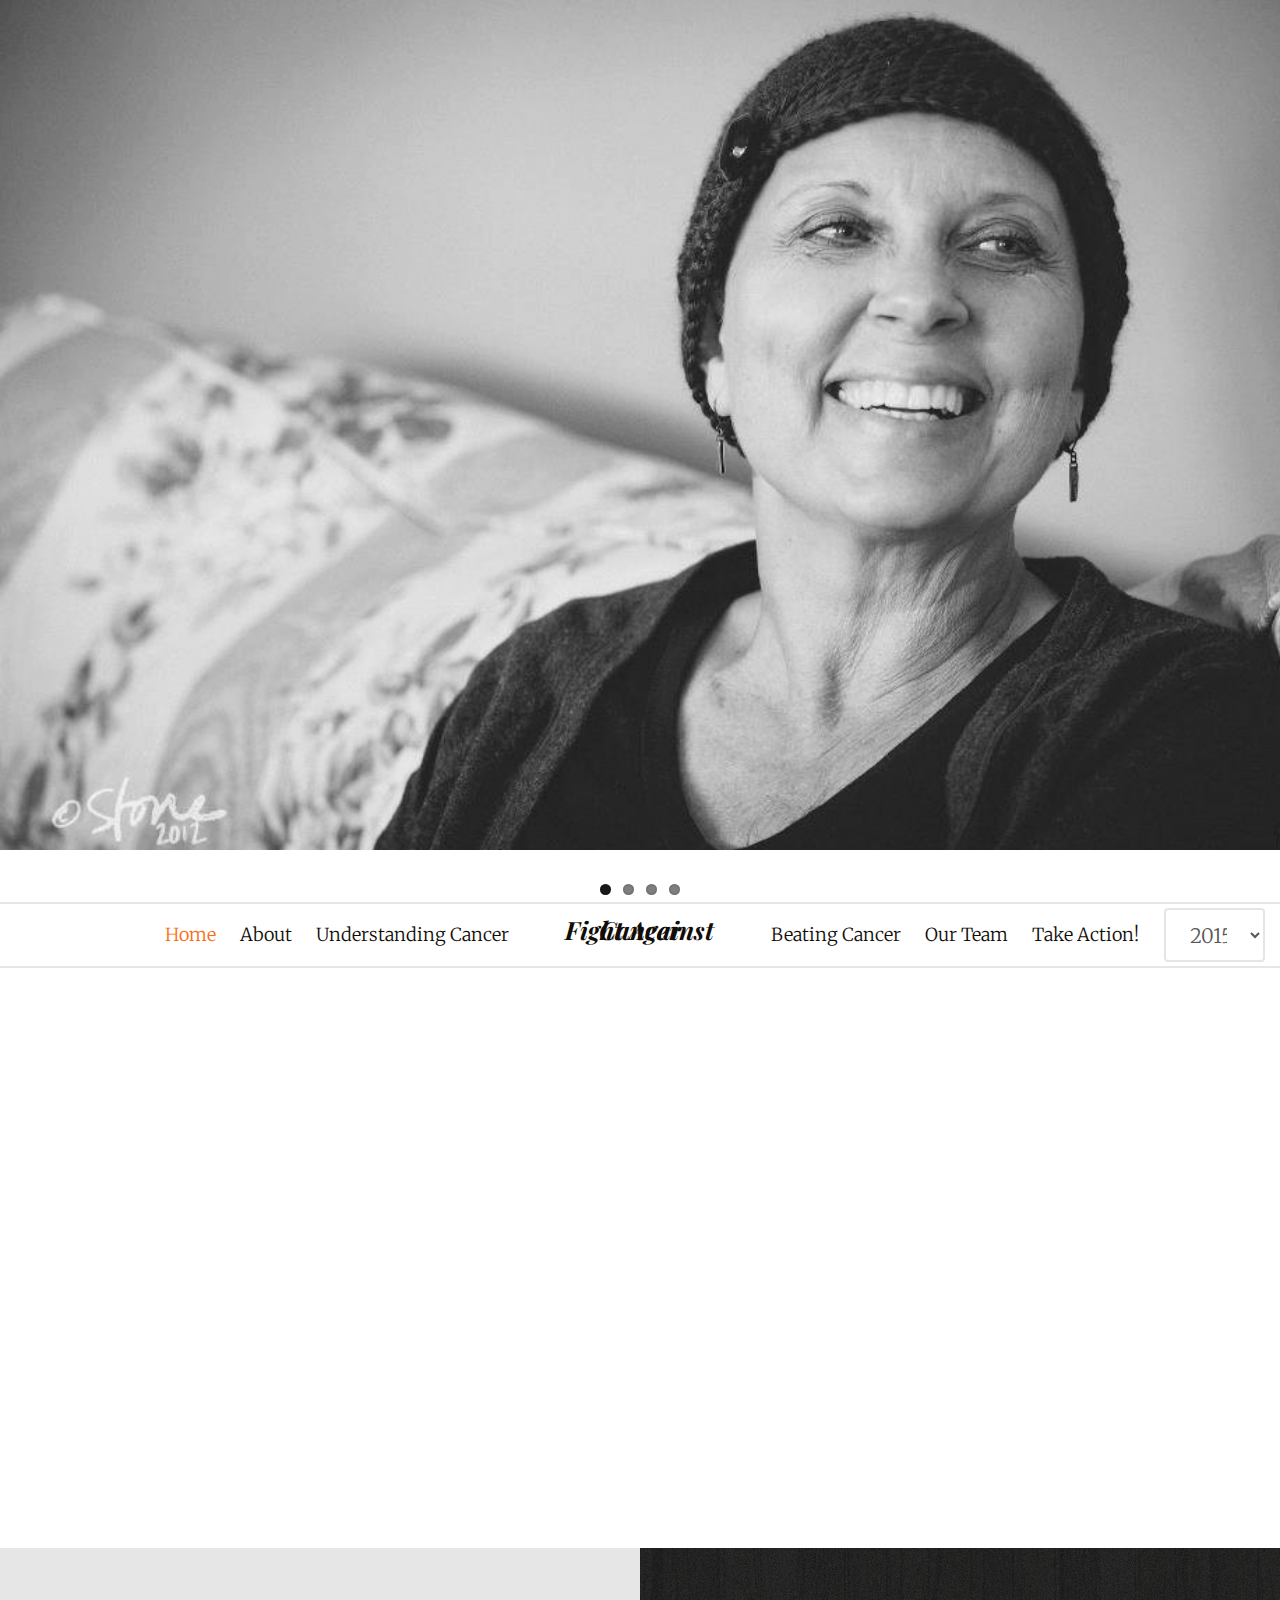
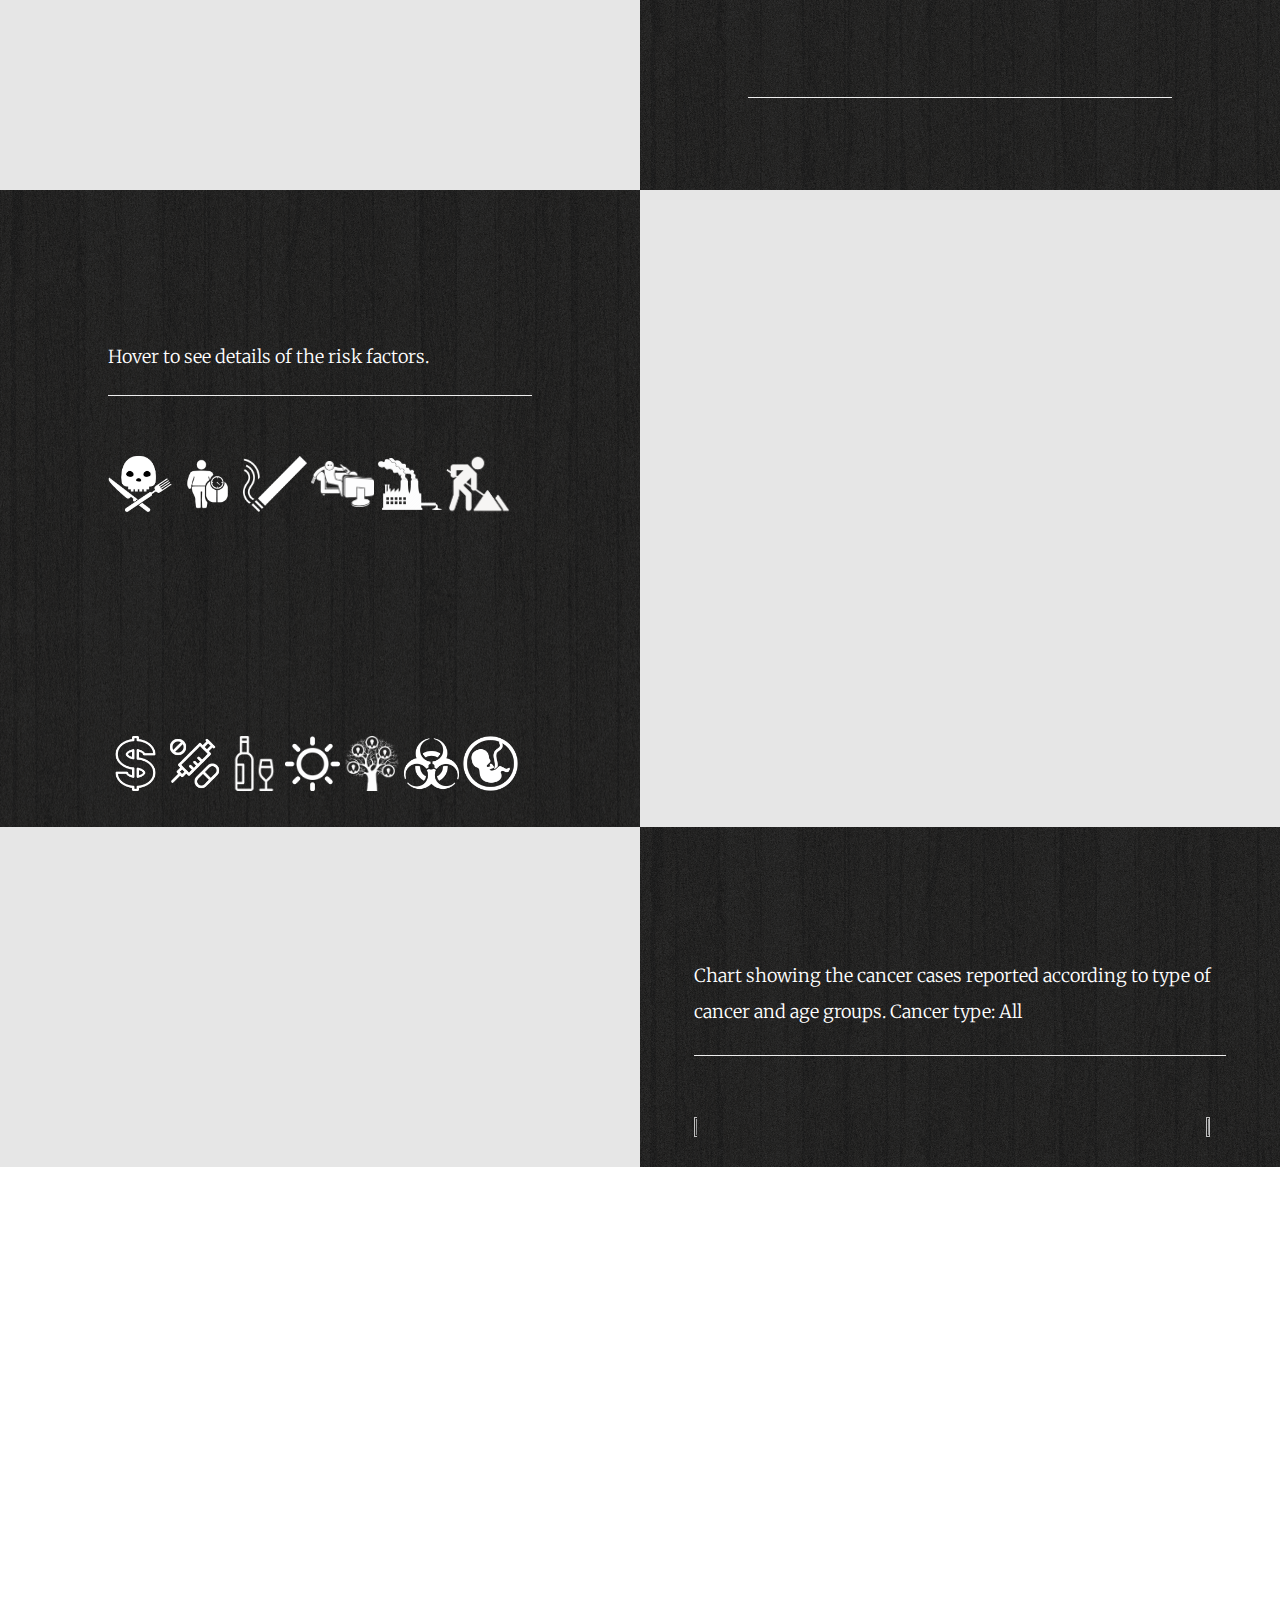
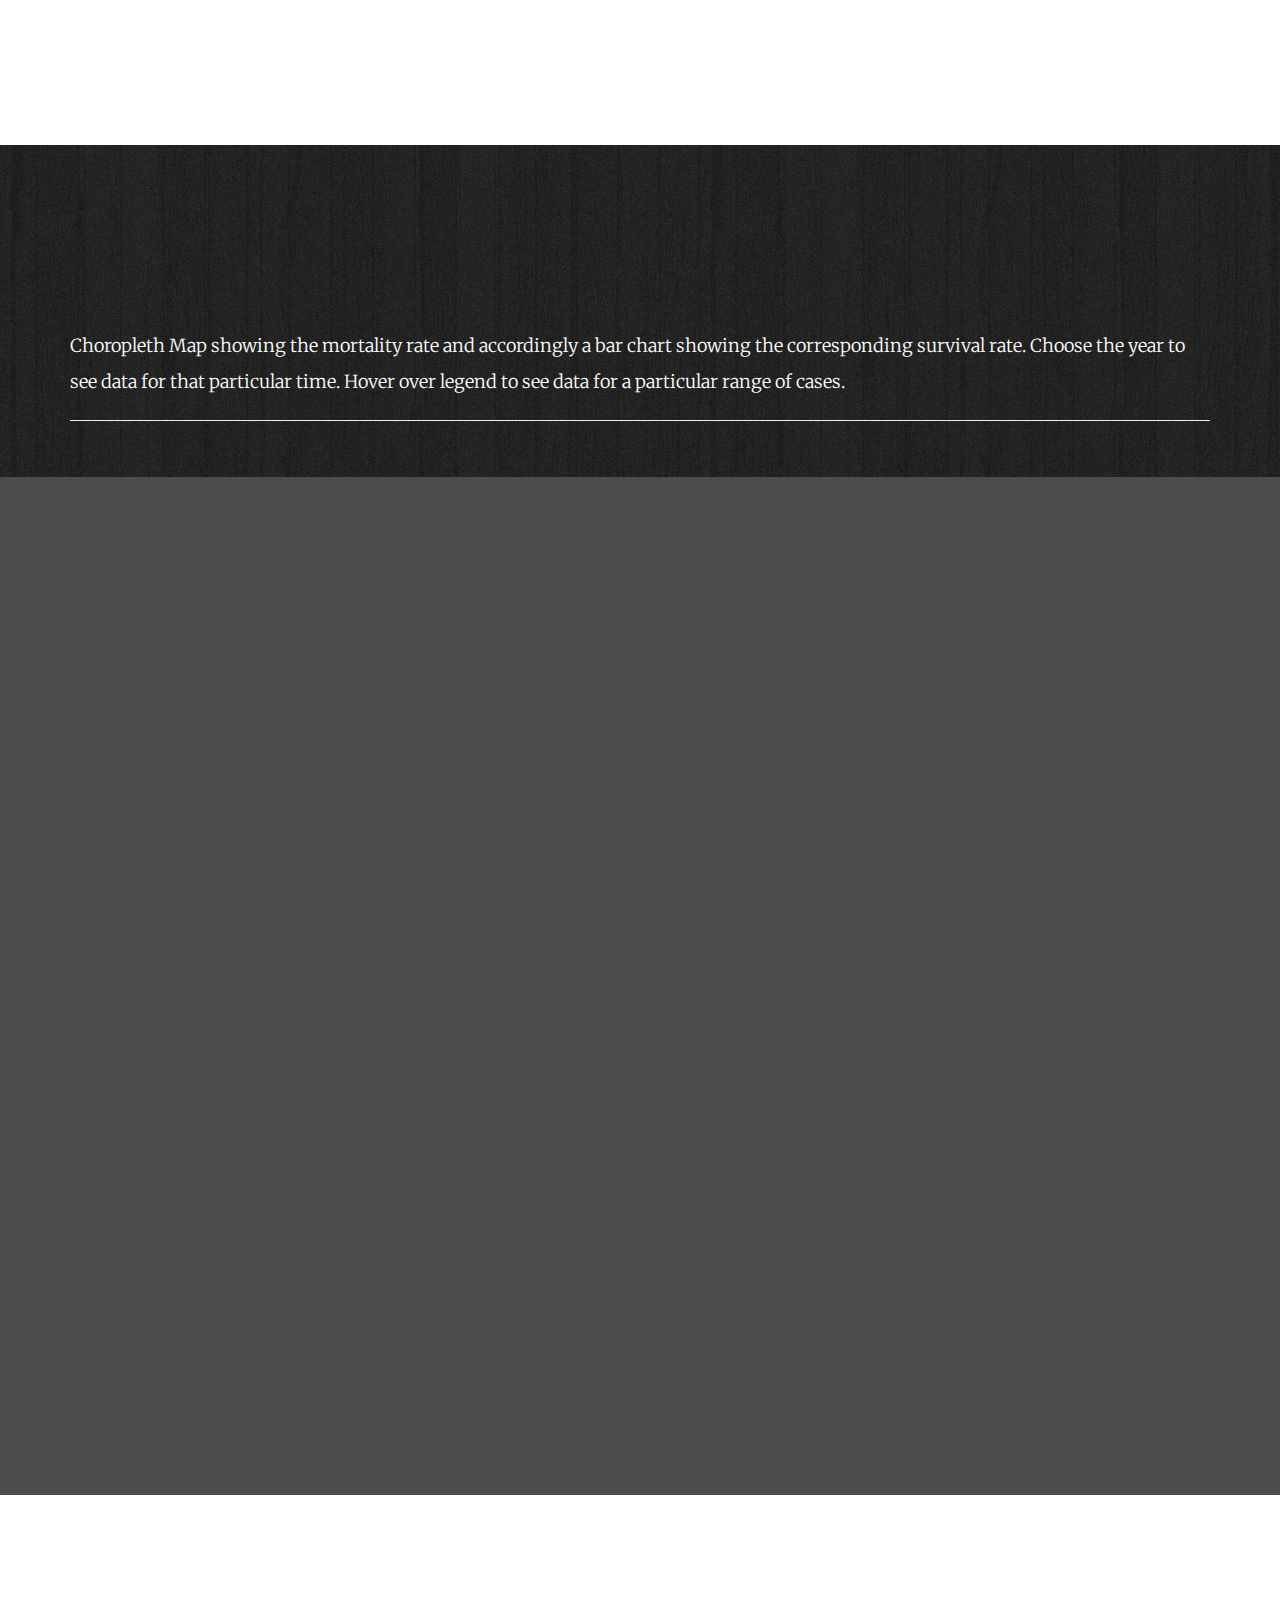
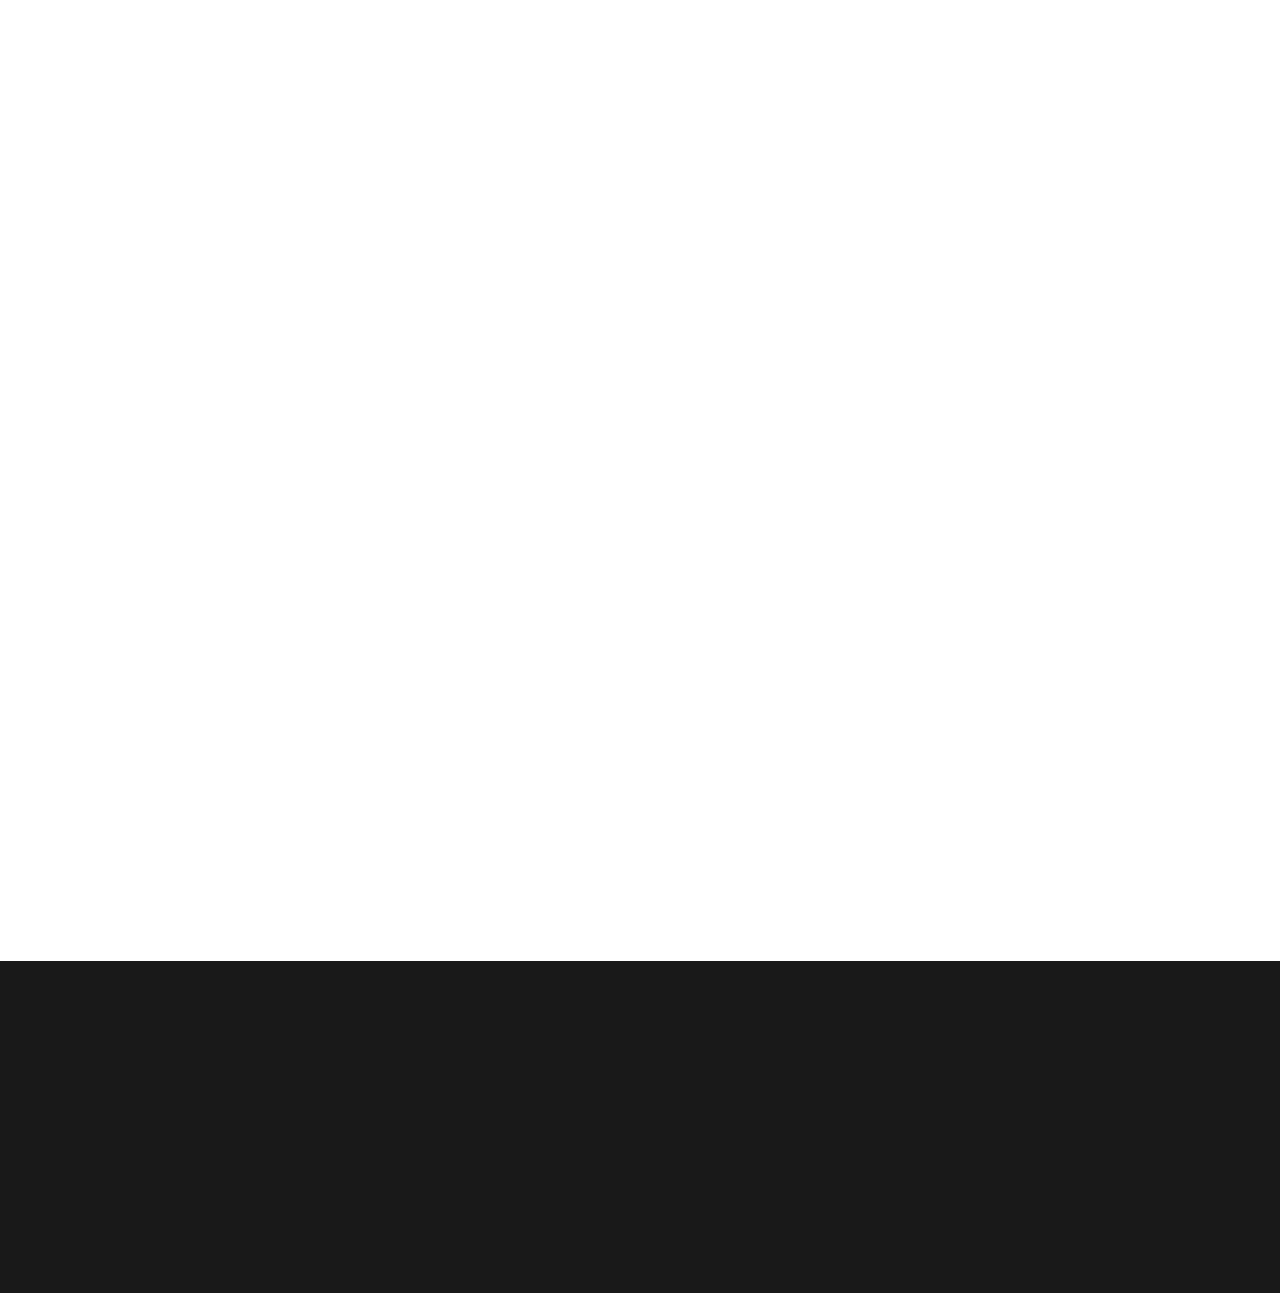
==== commit 6963ce6e: "Merge branch 'master' of https://github.com/INF554Fall17/a7-visualizing101" ====
--- a/index.html
+++ b/index.html
@@ -271,9 +271,20 @@
 						</div>
 			</div>
 			<div class="fh5co-2col fh5co-text" style="padding:1em 3em">
-				<h2 class="heading to-animate">Pyramid Chart</h2>
+				<h2 class="heading to-animate">Cancer Cases</h2>
+				<div id="riskFactorsDesc">
+					<tspan>Chart showing the cancer cases reported according to type of cancer and age groups. Cancer type: <label style="font-weight:200" id="cancerType">All</label></tspan>
+					<tspan id="totalPyramidDetails" style="float:right; padding-right:0.2em; text-decoration:underline; visibility:hidden">Clear Selection</tspan>
+				</div>
 					<hr/>
 					<br/>
+					<div id="cancerStats" >
+						<div style="float:left;max-width:50%">
+							<img src="images/male_white.png" style="height:15%;width:15%"></img>
+							<span style="color:#FFF" id="MaleCancerStats"></span></div>
+						<div style="float:right;max-width:50%"><img src="images/female_white.png" style="height:20%;width:20%"></img>
+							<span style="color:#FFF" id="FemaleCancerStats"></span></div>
+					</div>
 					<div id="pyramidChartBarChart" style="width:100%;height:70%">
 						
 					</div>
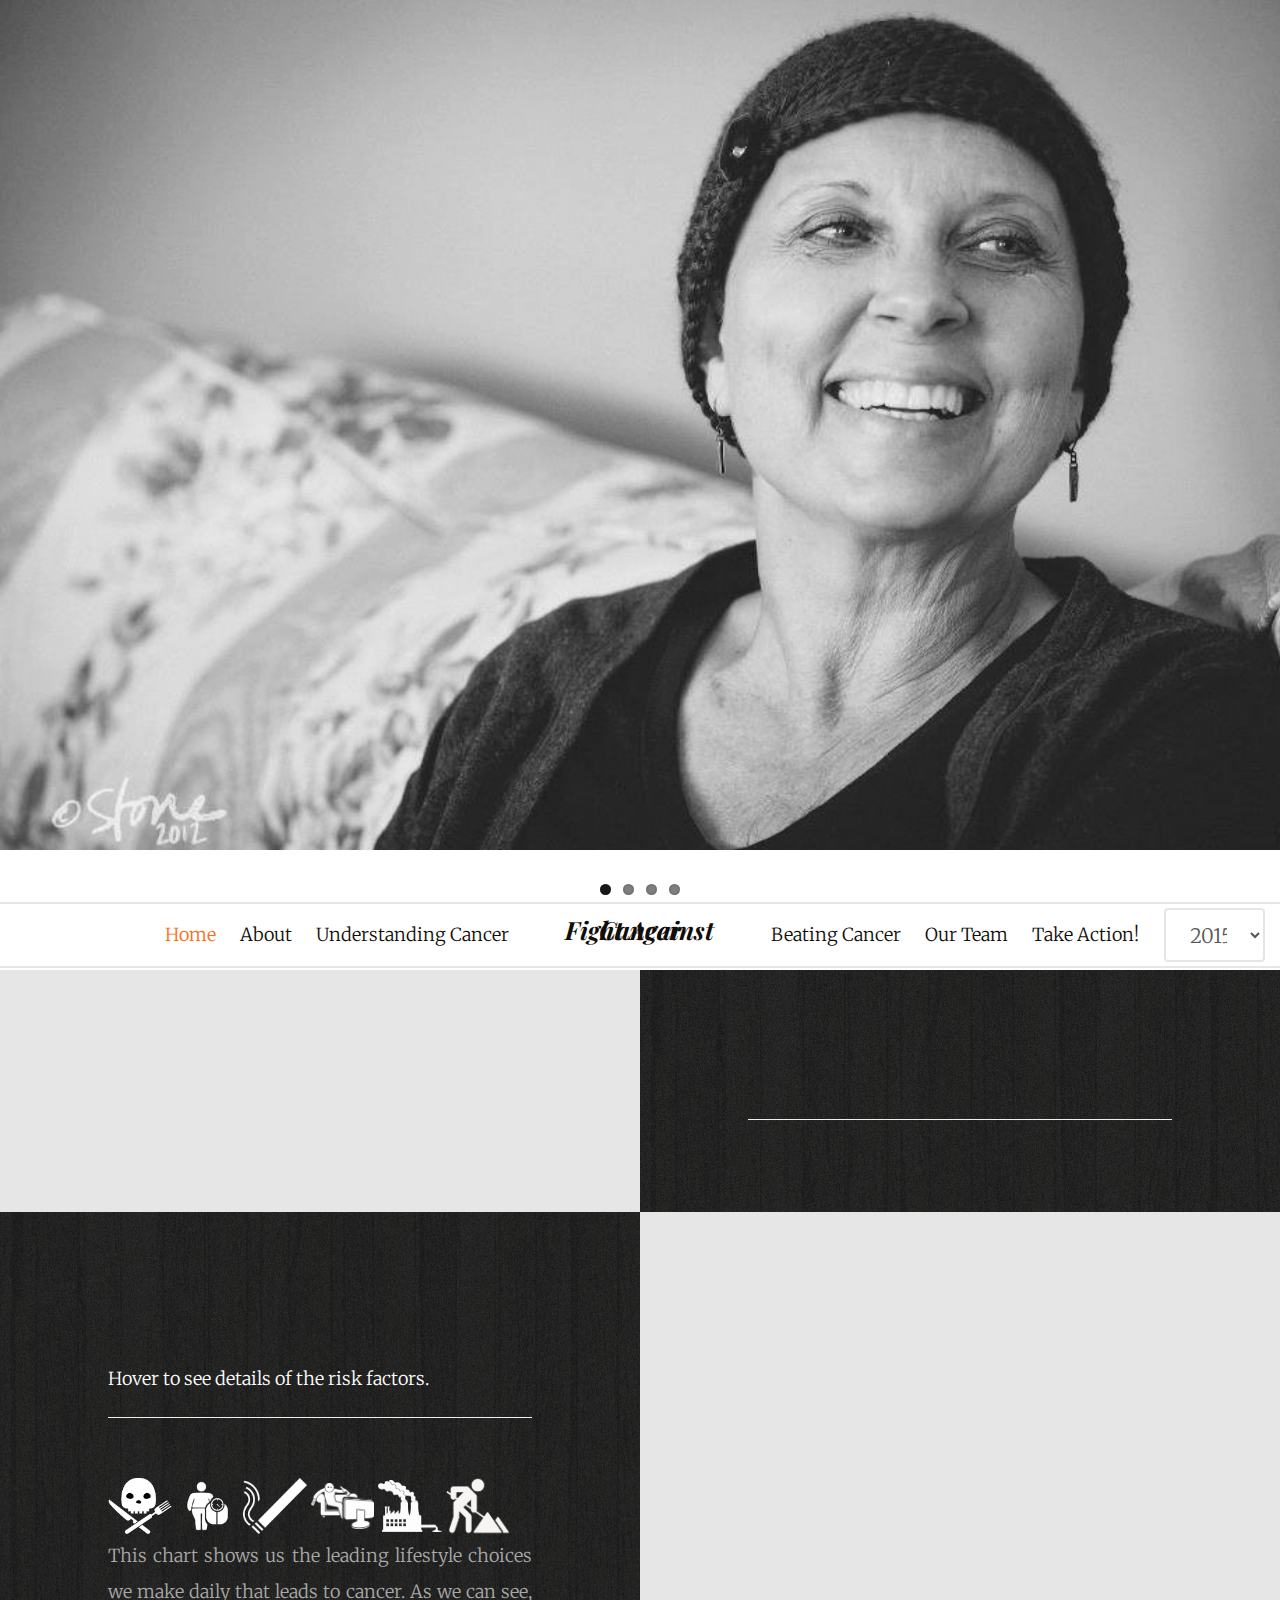
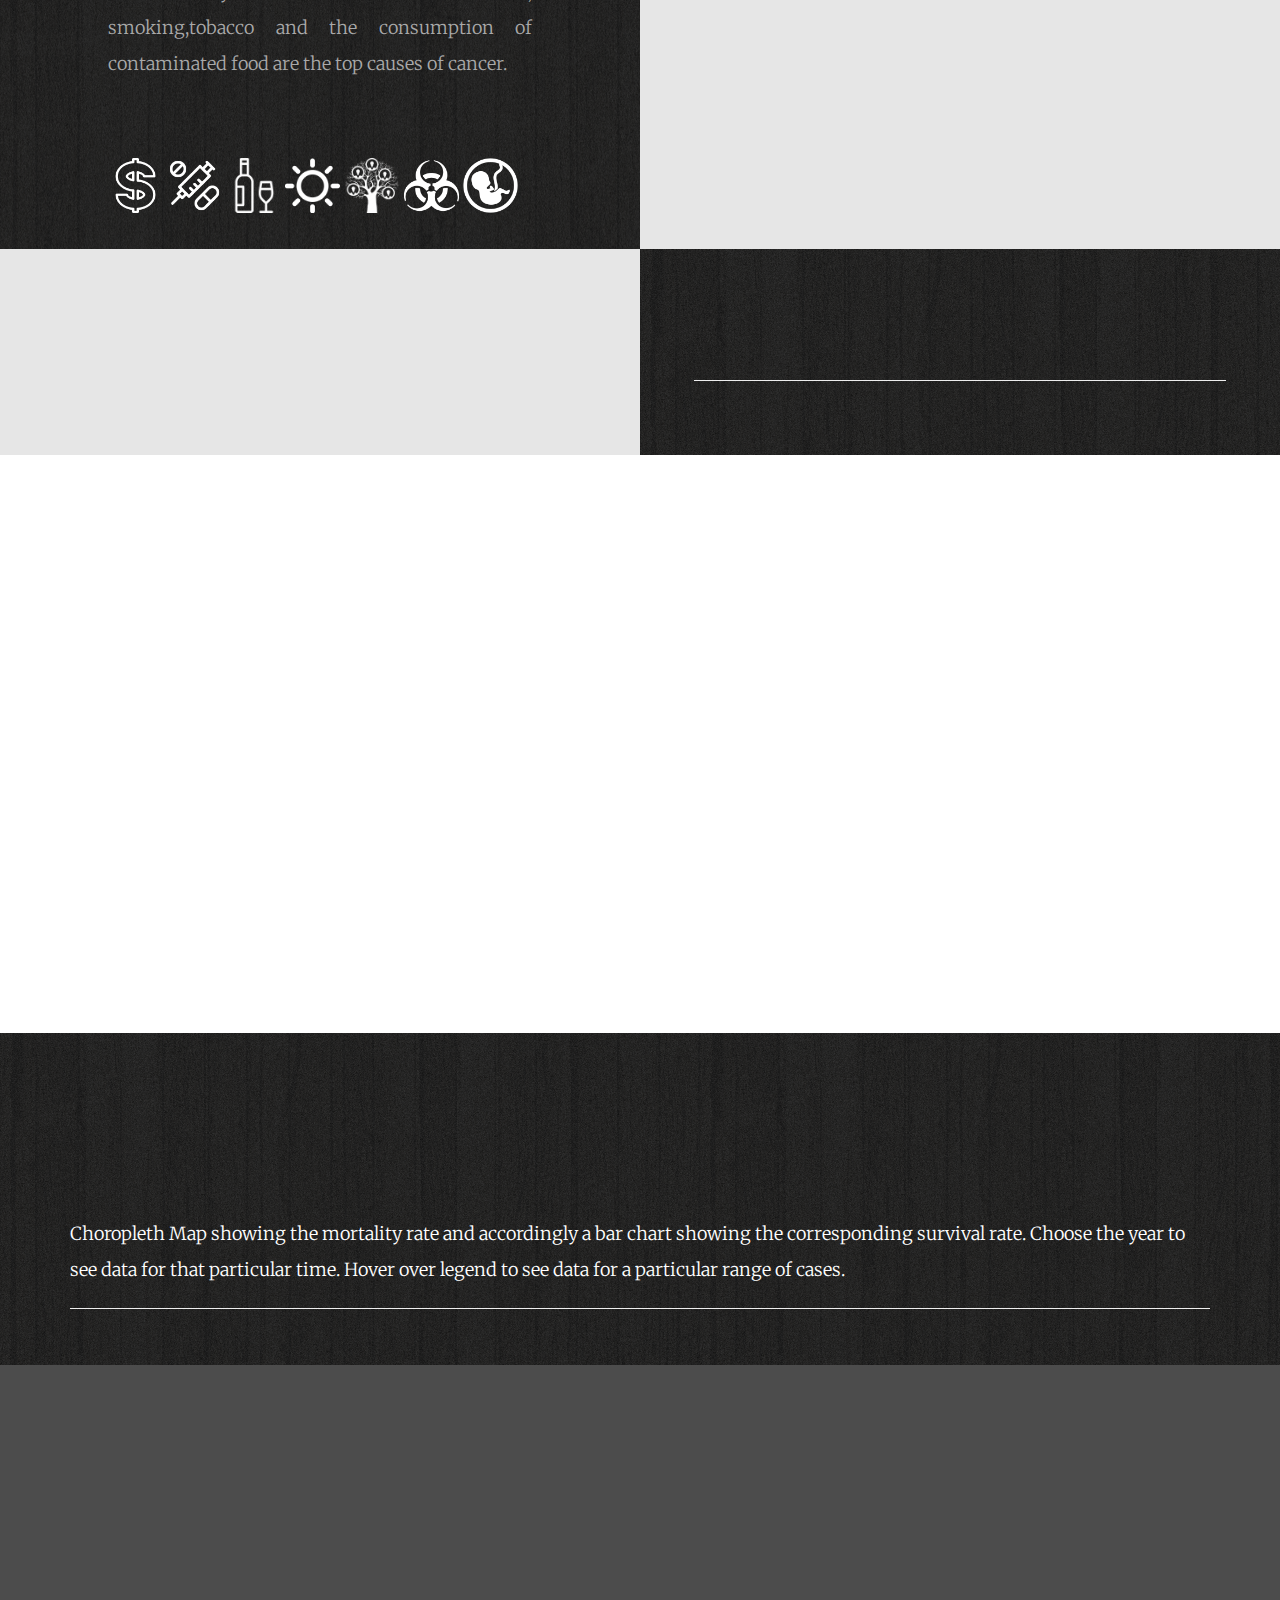
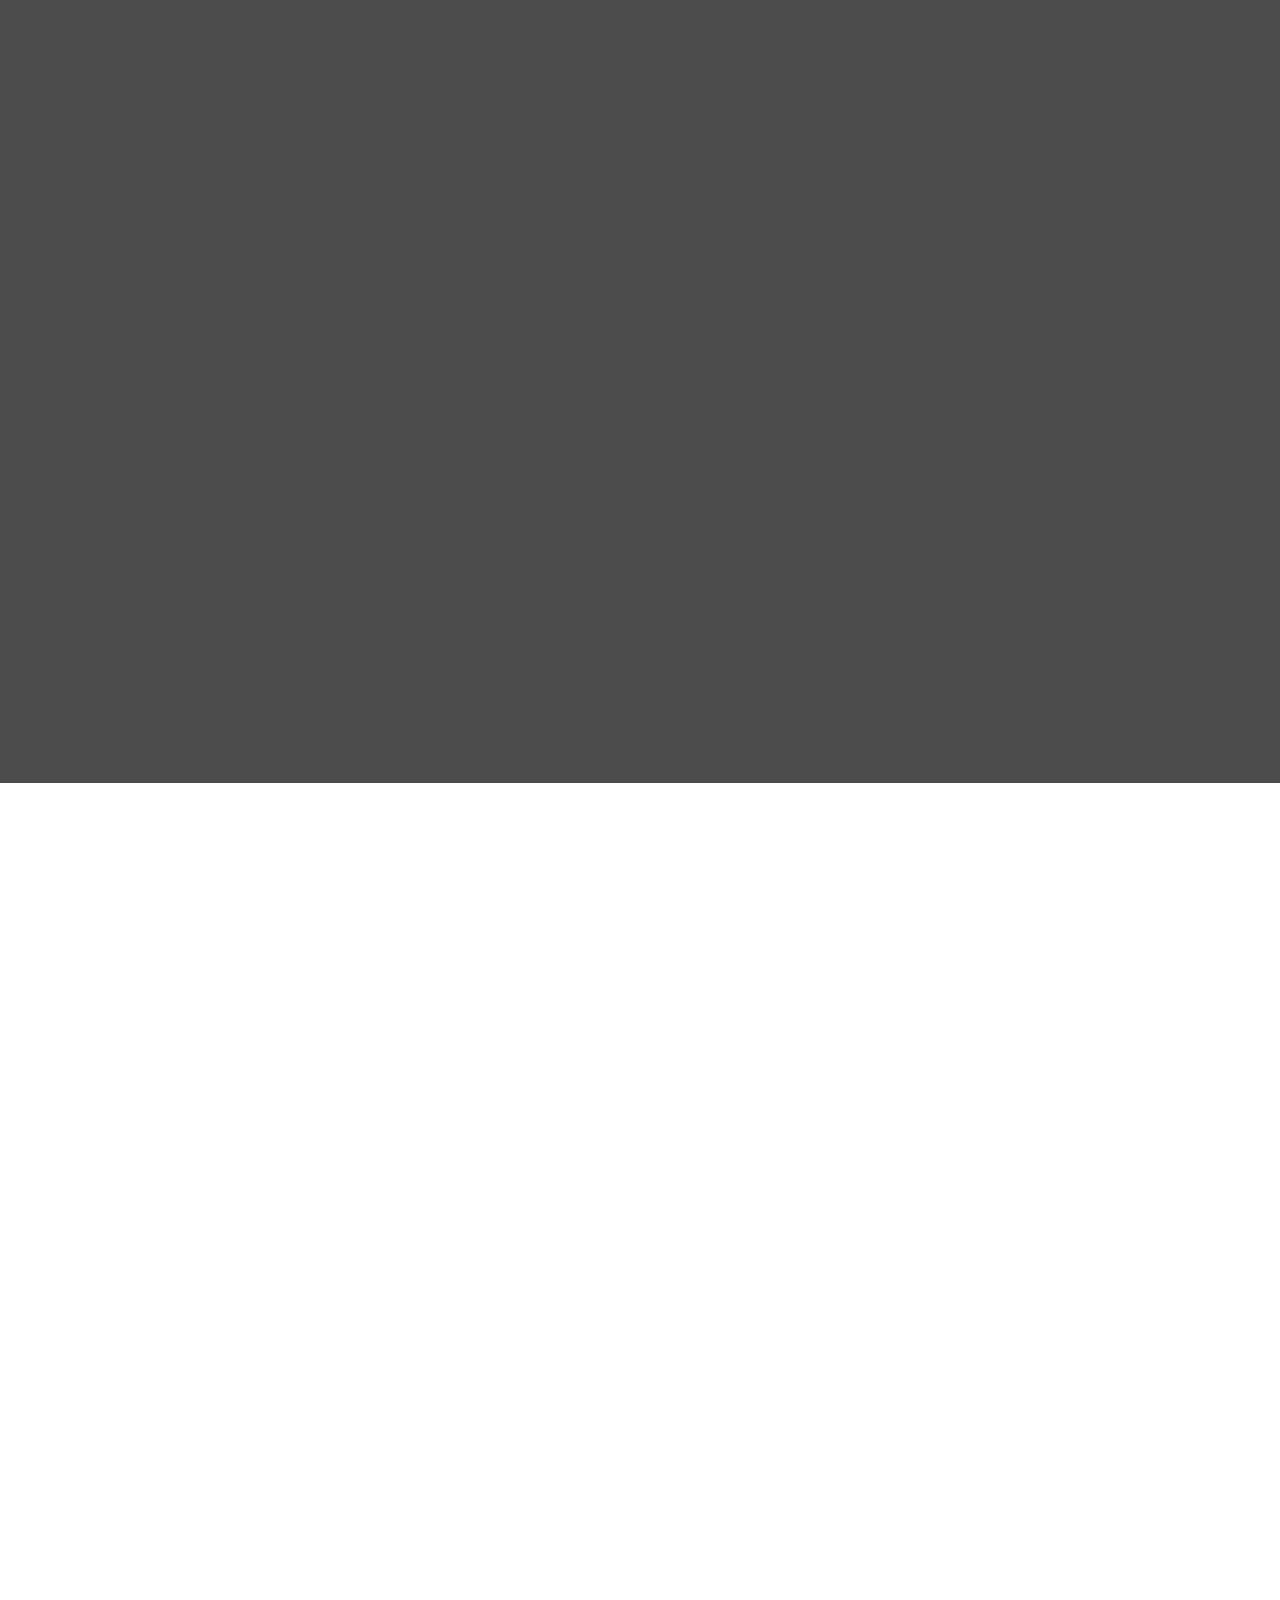
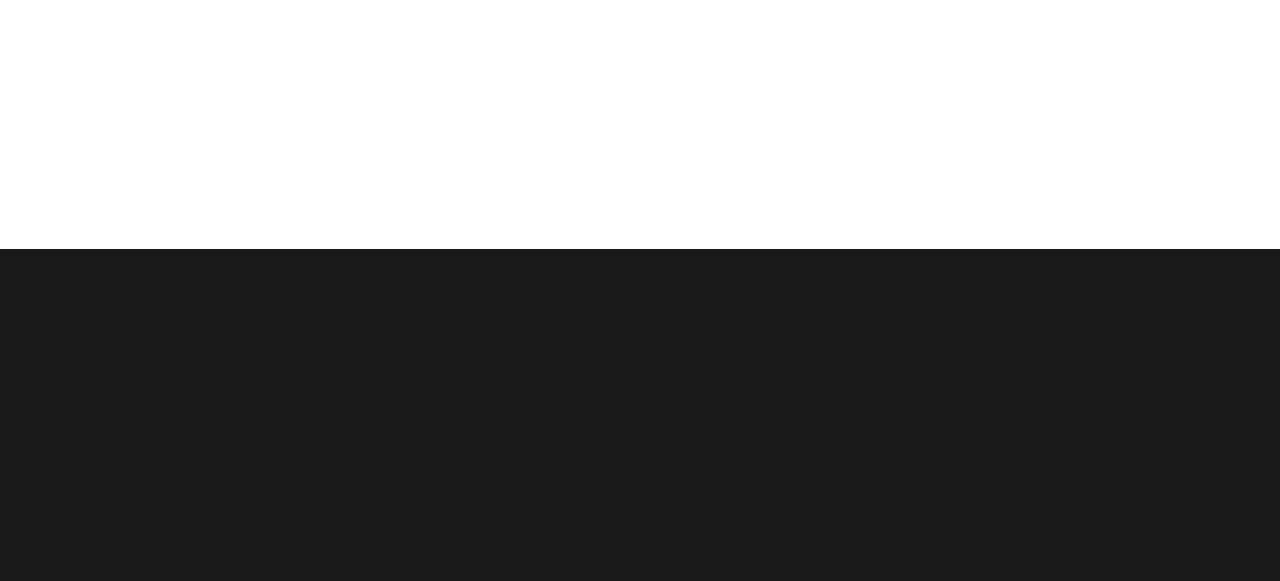
==== commit 1412bcca: "Minor changes to display" ====
--- a/index.html
+++ b/index.html
@@ -68,10 +68,11 @@
 	<!--[if lt IE 9]>
 	<script src="js/respond.min.js"></script>
 	<![endif]-->
-
+	
 	</head>
 	<body>
-
+		
+		  
 	<div id="fh5co-container">
 		<div id="fh5co-home" class="js-fullheight" data-section="home">	
 			<div class="flexslider">
@@ -97,7 +98,7 @@
 					</li>
 				   <li style="background-image: url(images/CancerRally.jpg);" data-stellar-background-ratio="0.5">	
 						<div class="fh5co-text">
-							<h2 class="to-animate" style="margin-top: -187px">&ldquo;You beat cancer by how you live, <br/>why you live and in the manner in which you live.&rdquo;</h2>
+							<h2 class="to-animate" style="margin-top: -157px">&ldquo;You beat cancer by how you live, <br/>why you live and in the manner in which you live.&rdquo;</h2>
 							
 						</div>
 					</li>
@@ -107,11 +108,14 @@
 						
 					</div>
 					</li>
-			  	</ul>
+				  </ul>
 
 			</div>
 			
 		</div>
+	
+	
+		  
 		
 		<div class="js-sticky">
 			<div class="fh5co-main-nav">
@@ -143,8 +147,105 @@
 				
 			</div>
 		</div>
-
-		<div id="fh5co-sayings" data-sectin="about">
+		
+		
+
+		<div class="fh5co-about" data-section="understandingCancer">
+			<div class="fh5co-2col fh5co-bg to-animate-2" style="background-image: url(images/res_img_1.jpg)">
+				<div id="sequence">
+				
+				</div>
+				<div id="chart">
+						
+			    </div>
+			    <div>
+				<p style="color: white; text-align: center; padding-right: 15px; margin-top: -70px"> Sunburst chart showing the ranking of diseases by mortality rate<br/> Hover to see details. </p>
+				</div>
+			</div>
+
+			<div class="fh5co-2col fh5co-text">
+				<h2 class="heading to-animate">Mortality Rate Ranking	</h2>
+				
+				<p class="to-animate">
+						<div id="myDiv">
+								<div id="facts" > 
+									</div>
+							
+									<hr/>
+									
+									<br/>
+
+								<div id="factsDesc" class="factsDesc">
+									</div>
+
+					
+							</div>
+			</div>
+		</div>
+		<div class="fh5co-about" id="riskfactor" data-section="understandingCancer">
+			<div class="fh5co-2col fh5co-text">
+				<h2 class="heading to-animate">Risk Factors</h2>
+				<div id="riskFactorsDesc">
+						<tspan>Hover to see details of the risk factors.</tspan>
+				</div>
+					<hr/>
+					<br/>
+					
+					<div id="riskFactorsDetailedIcons">
+						<div>
+						<img id="Contaminated_Food" src="images/knife_spoon_burned.png" class="riskFactorsDetailedIconsRow1"></img>
+						<img id="Diet_and_Obesity" src="images/obesity.png" class="riskFactorsDetailedIconsRow1"></img>
+						<img id="Tobacco_and_Smoking" src="images/no_smoking.png" class="riskFactorsDetailedIconsRow1"></img>
+						<img id="Sedentary_Lifestyle" src="images/sedentary.png" class="riskFactorsDetailedIconsRow1"></img>
+						<img id="Pollution" src="images/pollution.png" class="riskFactorsDetailedIconsRow1"></img>
+						<img id="Occupational_Exposure" src="images/occupation.png" class="riskFactorsDetailedIconsRow1"></img>
+						</div>
+						<div id="riskFactorsDetailedDesc" style="height:220px" class="factsDesc">
+						<tspan> This chart shows us the leading lifestyle choices we make daily that leads to cancer. As we can see, smoking,tobacco and the consumption of contaminated food are the top causes of cancer.</tspan>
+						</div>
+						<div id=riskFactorsDetailedIconsNext>
+						<img id="Socioeconomic_Status" src="images/money.png" class="riskFactorsDetailedIconsRow2"></img>
+						<img id="Drugs" src="images/drugs.png" class="riskFactorsDetailedIconsRow2"></img>
+						<img id="Alcohol" src="images/alcohal.png" class="riskFactorsDetailedIconsRow2"></img>
+						<img id="UV_radiation" src="images/UV.png" class="riskFactorsDetailedIconsRow2"></img>
+						<img id="Family_History" src="images/FamilyTree.png" class="riskFactorsDetailedIconsRow2"></img>
+						<img id="Viruses" src="images/virus.png" class="riskFactorsDetailedIconsRow2"></img>
+						<img id="Perinatal_Factors" src="images/prenatal.png" class="riskFactorsDetailedIconsRow2"></img>
+						</div>
+					</div>
+					
+			</div>
+			<div class="fh5co-2col fh5co-bg to-animate-2" style="background-image: url(images/res_img_1.jpg)">
+				<div id="riskFactorsChart">
+				</div>
+				<div>
+						<p style="color: white; text-align: center; padding-right: 15px; margin-top: -70px"> Donut Chart showing the various risk factors leading to cancer. Hover to see details </p>
+						
+					</div>
+
+			</div>
+		</div>
+
+		<div class="fh5co-about" data-section="understandingCancer">
+			
+			<div class="fh5co-2col fh5co-bg to-animate-2" style="background-image: url(images/res_img_1.jpg)">
+				<div id="pyramidChart">
+				</div>
+				
+				<div>
+						<p style="color: white; text-align: center; padding-right: 15px; margin-top: -70px"> Pyramid chart showing the males and females of all age groups diagnosed by the various types of cancer. </p>
+						</div>
+			</div>
+			<div class="fh5co-2col fh5co-text" style="padding:1em 3em">
+				<h2 class="heading to-animate">Pyramid Chart</h2>
+					<hr/>
+					<br/>
+					<div id="pyramidChartBarChart" style="width:100%;height:70%">
+						
+					</div>
+			</div>
+		</div>
+		<div id="fh5co-sayings">
 			<div class="container">
 				<div class="row to-animate">
 
@@ -184,113 +285,46 @@
 			</div>
 		</div>
 
-		<div class="fh5co-about" data-section="understandingCancer">
-			<div class="fh5co-2col fh5co-bg to-animate-2" style="background-image: url(images/res_img_1.jpg)">
-				<div id="sequence">
-				
-				</div>
-				<div id="chart">
-						
-			    </div>
-			    <div>
-				<p style="color: white; text-align: center; padding-right: 15px; margin-top: -70px"> Sunburst chart showing the ranking of diseases by mortality rate<br/> Hover to see details. </p>
-				</div>
-			</div>
-
-			<div class="fh5co-2col fh5co-text">
-				<h2 class="heading to-animate">Mortality Rate Ranking	</h2>
-				
-				<p class="to-animate">
-						<div id="myDiv">
-								<div id="facts" > 
-									</div>
+		<div id="fh5co-featured" data-section="beatingCancer">
+		
+			<div class="container">
+					<div class="row text-center fh5co-heading row-padded">
+				<h2 class="heading to-animate">Global Mortality v/s Survival Rate</h2>
+				</div>
+				<div id="riskFactorsDesc">
+					<tspan>Choropleth Map showing the mortality rate and accordingly a bar chart showing the corresponding survival rate. Choose the year to see data for that particular time. Hover over legend to see data for a particular range of cases.</tspan>
 							
 									<hr/>
 									
 									<br/>
-
-								<div id="factsDesc" class="factsDesc">
-									</div>
-
+						<div id="worldMortalitySurvivalMap">
+							</div>
 					
 							</div>
 			</div>
 		</div>
-		<div class="fh5co-about" id="riskfactor" data-section="understandingCancer">
-			<div class="fh5co-2col fh5co-text">
-				<h2 class="heading to-animate">Risk Factors</h2>
-				<div id="riskFactorsDesc">
-						<tspan>Hover to see details of the risk factors.</tspan>
-				</div>
-					<hr/>
-					<br/>
-					
-					<div id="riskFactorsDetailedIcons">
-						<div>
-						<img id="Contaminated_Food" src="images/knife_spoon_burned.png" class="riskFactorsDetailedIconsRow1"></img>
-						<img id="Diet_and_Obesity" src="images/obesity.png" class="riskFactorsDetailedIconsRow1"></img>
-						<img id="Tobacco_and_Smoking" src="images/no_smoking.png" class="riskFactorsDetailedIconsRow1"></img>
-						<img id="Sedentary_Lifestyle" src="images/sedentary.png" class="riskFactorsDetailedIconsRow1"></img>
-						<img id="Pollution" src="images/pollution.png" class="riskFactorsDetailedIconsRow1"></img>
-						<img id="Occupational_Exposure" src="images/occupation.png" class="riskFactorsDetailedIconsRow1"></img>
-						</div>
-						<div id="riskFactorsDetailedDesc" style="height:220px" class="factsDesc">
-					
-						</div>
-						<div id=riskFactorsDetailedIconsNext>
-						<img id="Socioeconomic_Status" src="images/money.png" class="riskFactorsDetailedIconsRow2"></img>
-						<img id="Drugs" src="images/drugs.png" class="riskFactorsDetailedIconsRow2"></img>
-						<img id="Alcohol" src="images/alcohal.png" class="riskFactorsDetailedIconsRow2"></img>
-						<img id="UV_radiation" src="images/UV.png" class="riskFactorsDetailedIconsRow2"></img>
-						<img id="Family_History" src="images/FamilyTree.png" class="riskFactorsDetailedIconsRow2"></img>
-						<img id="Viruses" src="images/virus.png" class="riskFactorsDetailedIconsRow2"></img>
-						<img id="Perinatal_Factors" src="images/prenatal.png" class="riskFactorsDetailedIconsRow2"></img>
-						</div>
-					</div>
-					
+<!-- CHART 2
+ --><!-- <div id="fh5co-about" data-section="about">
+ 	<div class="fh5co-2col fh5co-text">
+				<h2 class="to-animateRisk">Risk Factors	</h2>
+				
+				<p class="to-animate">
+						<div id="myDiv">
+								<p>Risk Factors stuff</p>
+							</div>
 			</div>
 			<div class="fh5co-2col fh5co-bg to-animate-2" style="background-image: url(images/res_img_1.jpg)">
 				<div id="riskFactorsChart">
-				</div>
-				<div>
-						<p style="color: white; text-align: center; padding-right: 15px; margin-top: -70px"> Donut Chart showing the various risk factors leading to cancer. Hover to see details </p>
 						
-					</div>
-
-			</div>
-		</div>
-
-		<div class="fh5co-about" data-section="understandingCancer">
+			    </div>
+			    
+			</div>
+
 			
-			<div class="fh5co-2col fh5co-bg to-animate-2" style="background-image: url(images/res_img_1.jpg)">
-				<div id="pyramidChart">
-				</div>
-				
-				<div>
-						<p style="color: white; text-align: center; padding-right: 15px; margin-top: -70px"> Pyramid chart showing the males and females of all age groups diagnosed by the various types of cancer. </p>
-						</div>
-			</div>
-			<div class="fh5co-2col fh5co-text" style="padding:1em 3em">
-				<h2 class="heading to-animate">Cancer Cases</h2>
-				<div id="riskFactorsDesc">
-					<tspan>Chart showing the cancer cases reported according to type of cancer and age groups. Cancer type: <label style="font-weight:200" id="cancerType">All</label></tspan>
-					<tspan id="totalPyramidDetails" style="float:right; padding-right:0.2em; text-decoration:underline; visibility:hidden">Clear Selection</tspan>
-				</div>
-					<hr/>
-					<br/>
-					<div id="cancerStats" >
-						<div style="float:left;max-width:50%">
-							<img src="images/male_white.png" style="height:15%;width:15%"></img>
-							<span style="color:#FFF" id="MaleCancerStats"></span></div>
-						<div style="float:right;max-width:50%"><img src="images/female_white.png" style="height:20%;width:20%"></img>
-							<span style="color:#FFF" id="FemaleCancerStats"></span></div>
-					</div>
-					<div id="pyramidChartBarChart" style="width:100%;height:70%">
-						
-					</div>
-			</div>
-		</div>
-		<div id="fh5co-sayings">
+		</div> -->
+			
+
+		<!-- <div id="fh5co-sayings">
 			<div class="container">
 				<div class="row to-animate">
 
@@ -328,85 +362,6 @@
 
 				</div>
 			</div>
-		</div>
-
-		<div id="fh5co-featured" data-section="beatingCancer">
-		
-			<div class="container">
-					<div class="row text-center fh5co-heading row-padded">
-				<h2 class="heading to-animate">Global Mortality v/s Survival Rate</h2>
-				</div>
-				<div id="riskFactorsDesc">
-					<tspan>Choropleth Map showing the mortality rate and accordingly a bar chart showing the corresponding survival rate. Choose the year to see data for that particular time. Hover over legend to see data for a particular range of cases.</tspan>
-							
-									<hr/>
-									
-									<br/>
-						<div id="worldMortalitySurvivalMap">
-							</div>
-					
-							</div>
-			</div>
-		</div>
-<!-- CHART 2
- --><!-- <div id="fh5co-about" data-section="about">
- 	<div class="fh5co-2col fh5co-text">
-				<h2 class="to-animateRisk">Risk Factors	</h2>
-				
-				<p class="to-animate">
-						<div id="myDiv">
-								<p>Risk Factors stuff</p>
-							</div>
-			</div>
-			<div class="fh5co-2col fh5co-bg to-animate-2" style="background-image: url(images/res_img_1.jpg)">
-				<div id="riskFactorsChart">
-						
-			    </div>
-			    
-			</div>
-
-			
-		</div> -->
-			
-
-		<!-- <div id="fh5co-sayings">
-			<div class="container">
-				<div class="row to-animate">
-
-					<div class="flexslider">
-						<ul class="slides">
-							
-							<li>
-								<blockquote>
-									<p>&ldquo;Cancer is only going to be a chapter in your life, not the whole story.&rdquo;</p>
-									<p class="quote-author">&mdash; Nathan Myhrvold</p>
-								</blockquote>
-							</li>
-							<li>
-								<blockquote>
-									<p>&ldquo;You beat cancer by how you live, why you live and in the manner in which you live.&rdquo;</p>
-									<p class="quote-author">&mdash; Lev L. Spiro</p>
-								</blockquote>
-							</li>
-							<li>
-								<blockquote>
-									<p>&ldquo;Find something you’re passionate about and keep tremendously interested in it.&rdquo;</p>
-									<p class="quote-author">&mdash; Julia Child</p>
-								</blockquote>
-							</li>
-							<li>
-								<blockquote>
-									<p>&ldquo;Never work before breakfast; if you have to work before breakfast, eat your breakfast first.&rdquo;</p>
-									<p class="quote-author">&mdash; Josh Billings</p>
-								</blockquote>
-							</li>
-							
-							
-						</ul>
-					</div>
-
-				</div>
-			</div>
 		</div> -->
 
 		<!-- <div id="fh5co-featured" data-section="features">
@@ -949,6 +904,13 @@
 	       $('#date').datetimepicker();
 	   });
 	</script>
+	<script>$(function() {
+			$('#scrol').on('click', function(e) {
+			  e.preventDefault();
+			  $('html, body').animate({ scrollTop: $($(this).attr('href')).offset().top}, 500, 'linear');
+			});
+		  });
+		</script>
 	<!-- Main JS -->
 	<script src="js/main.js"></script>
 
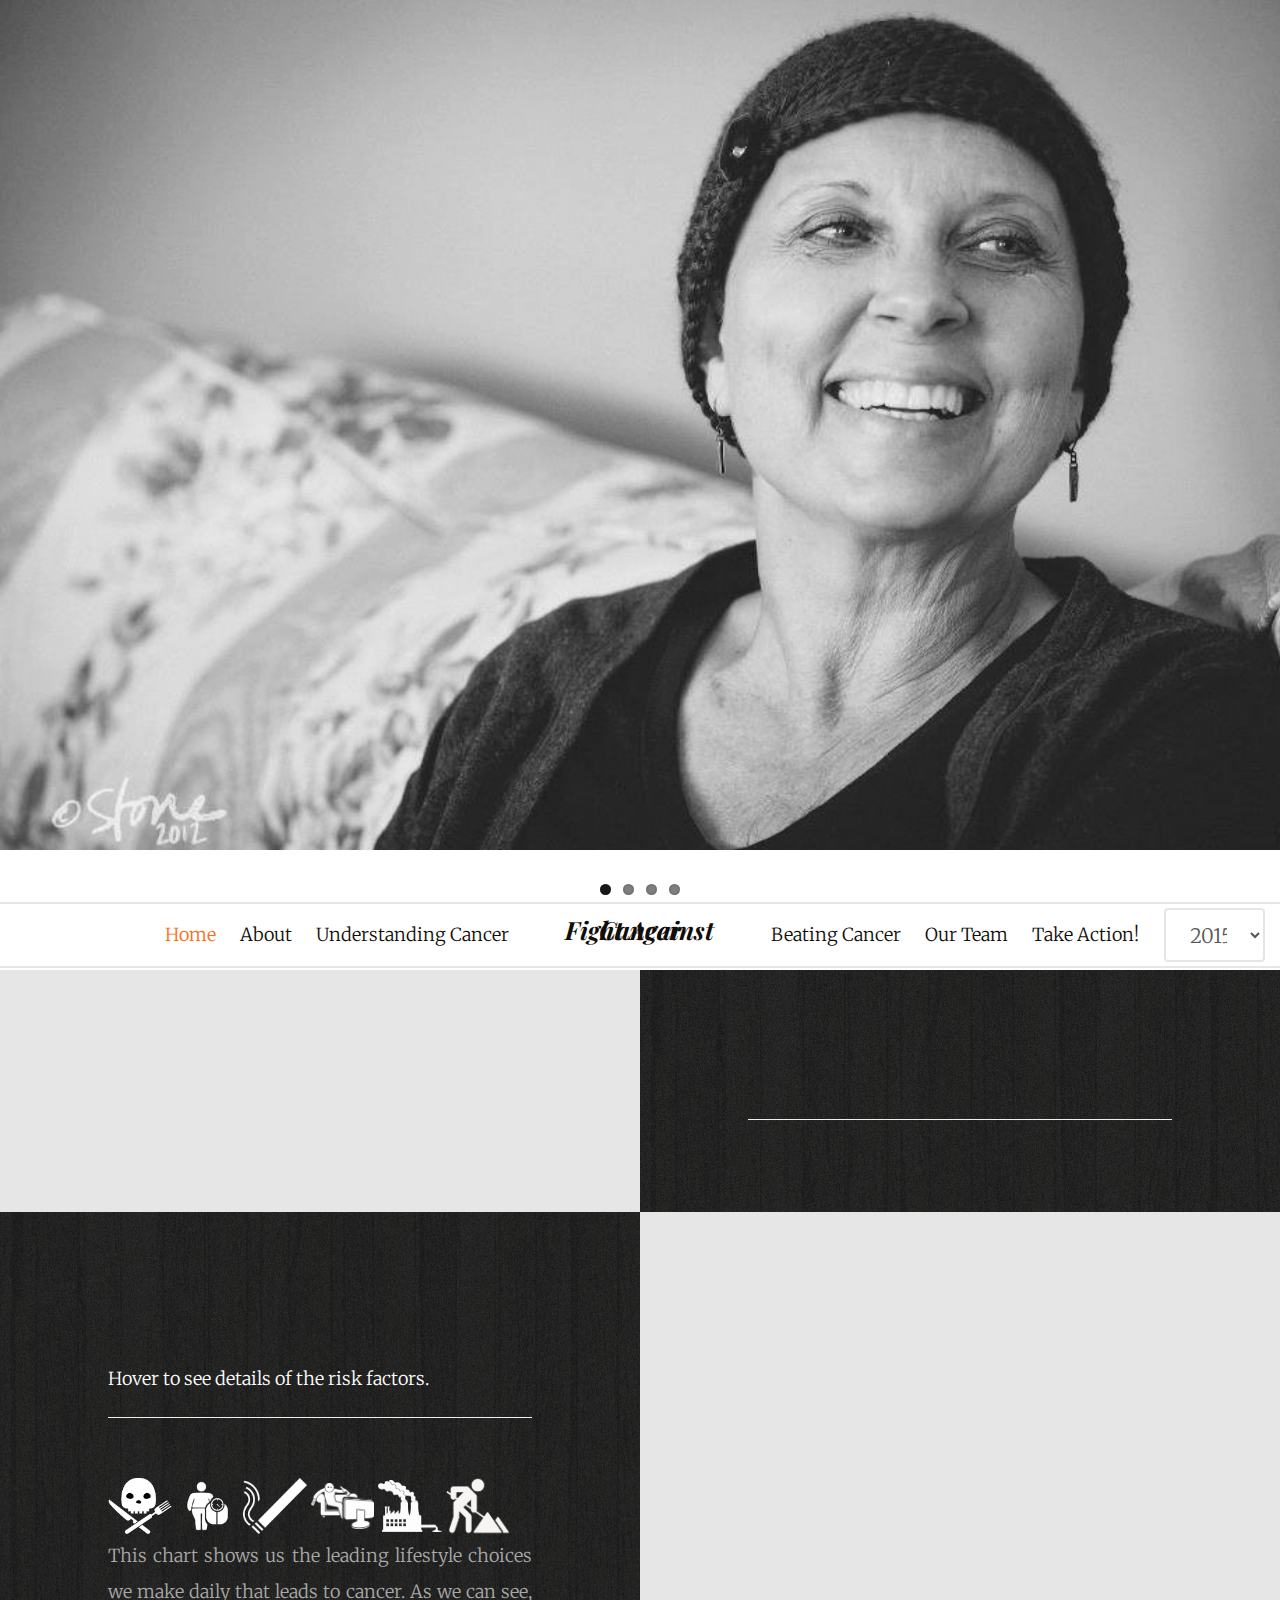
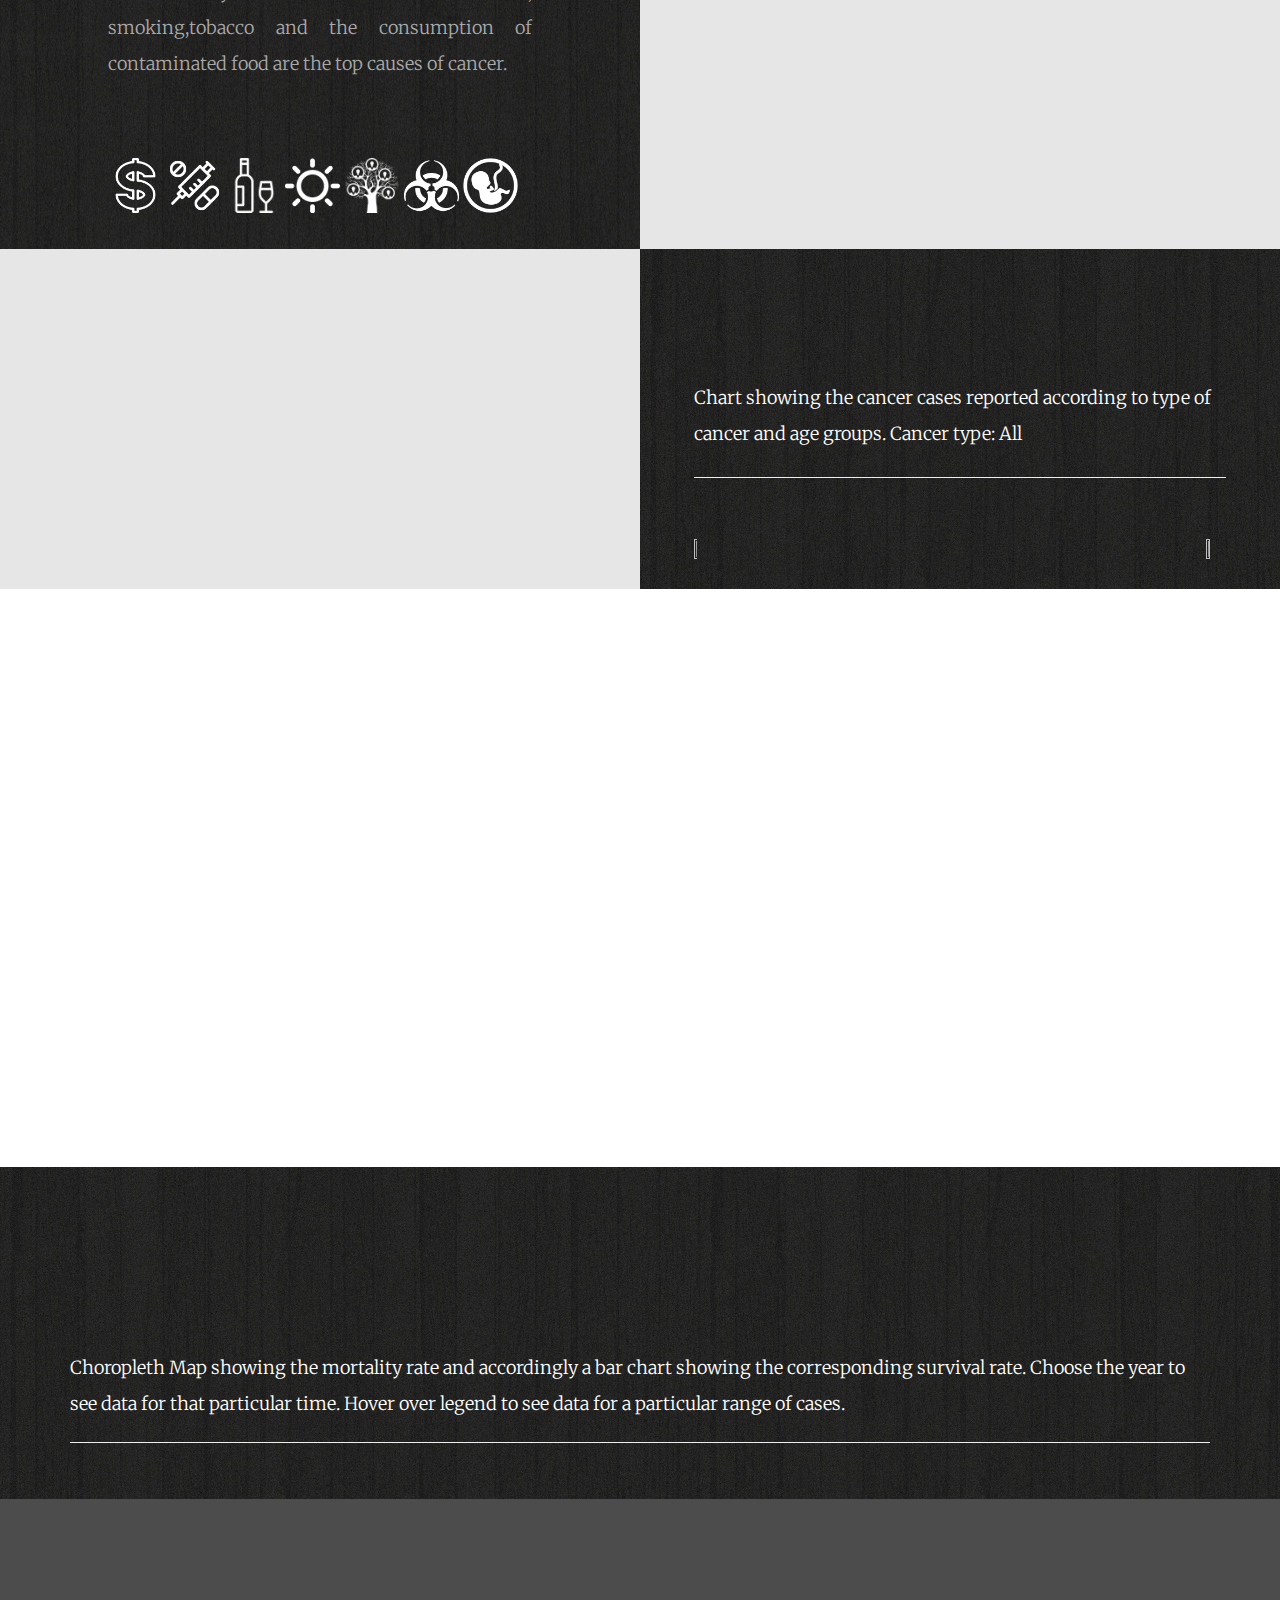
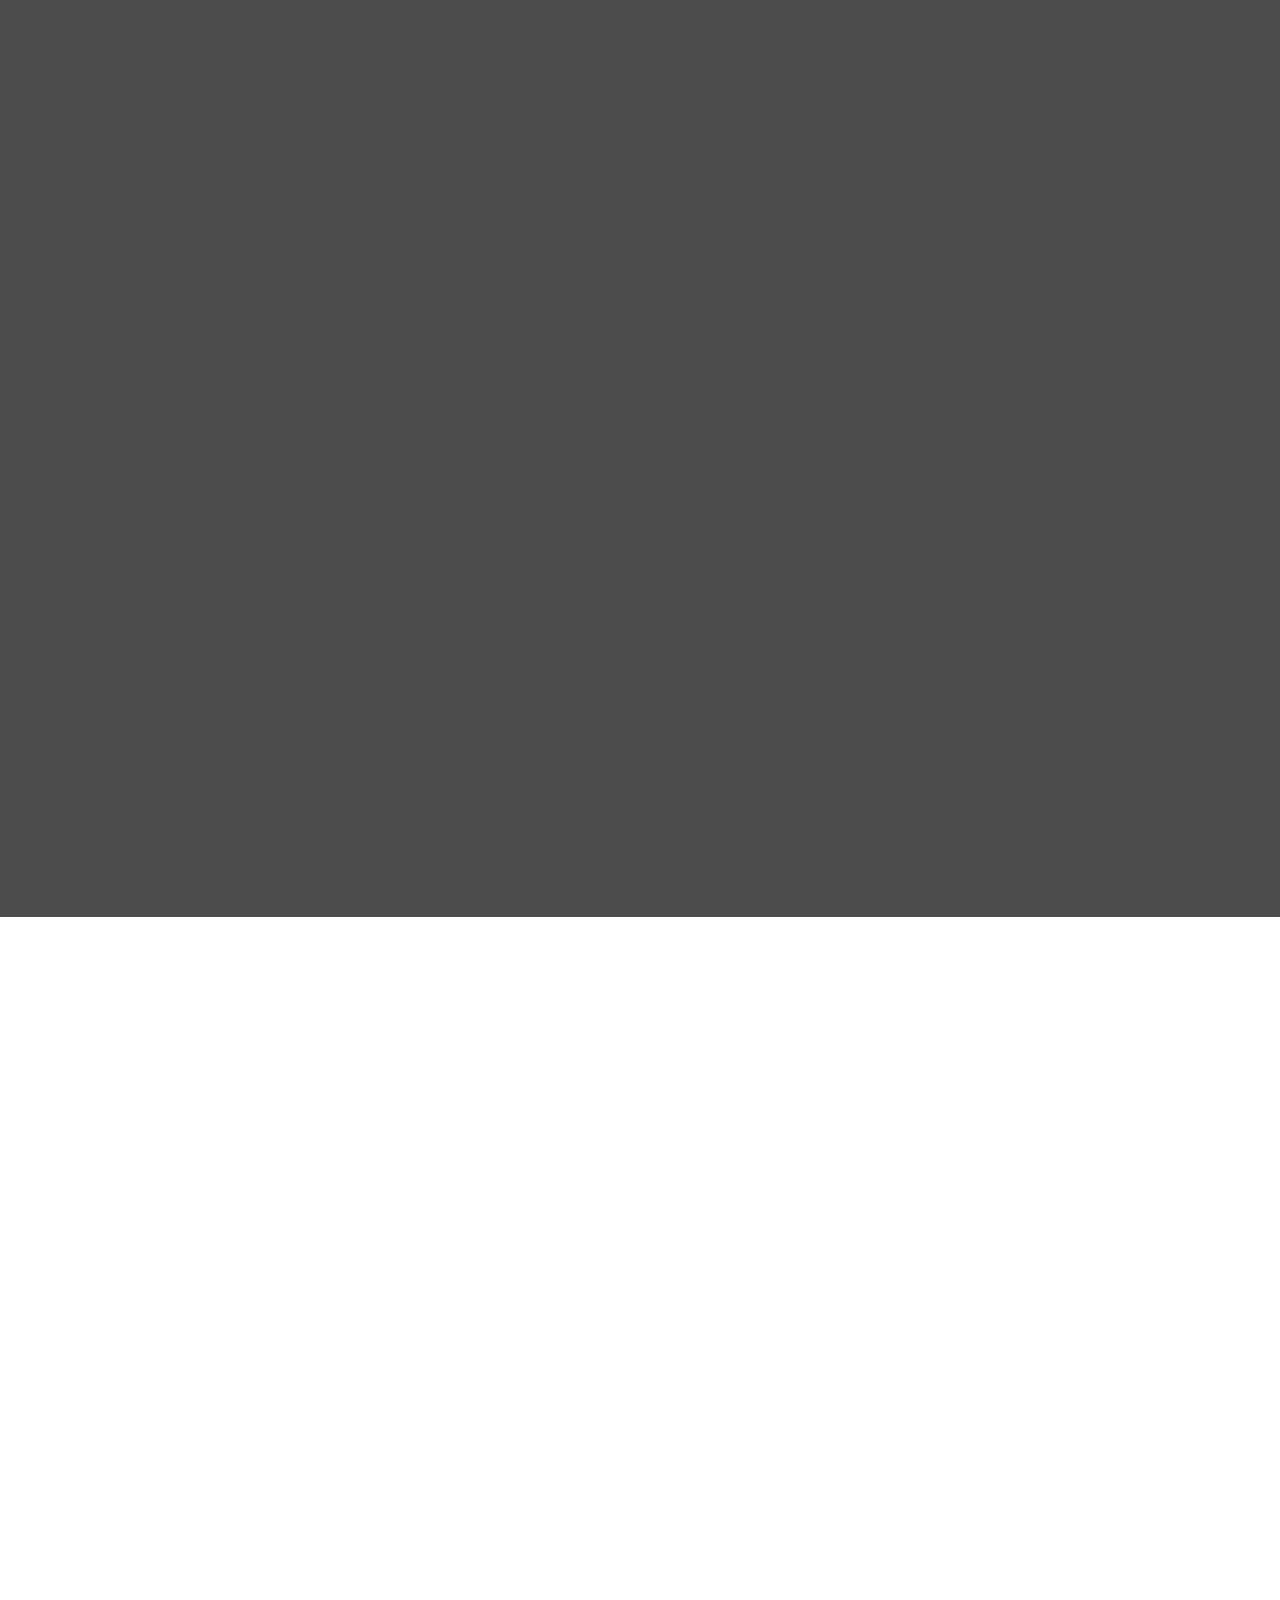
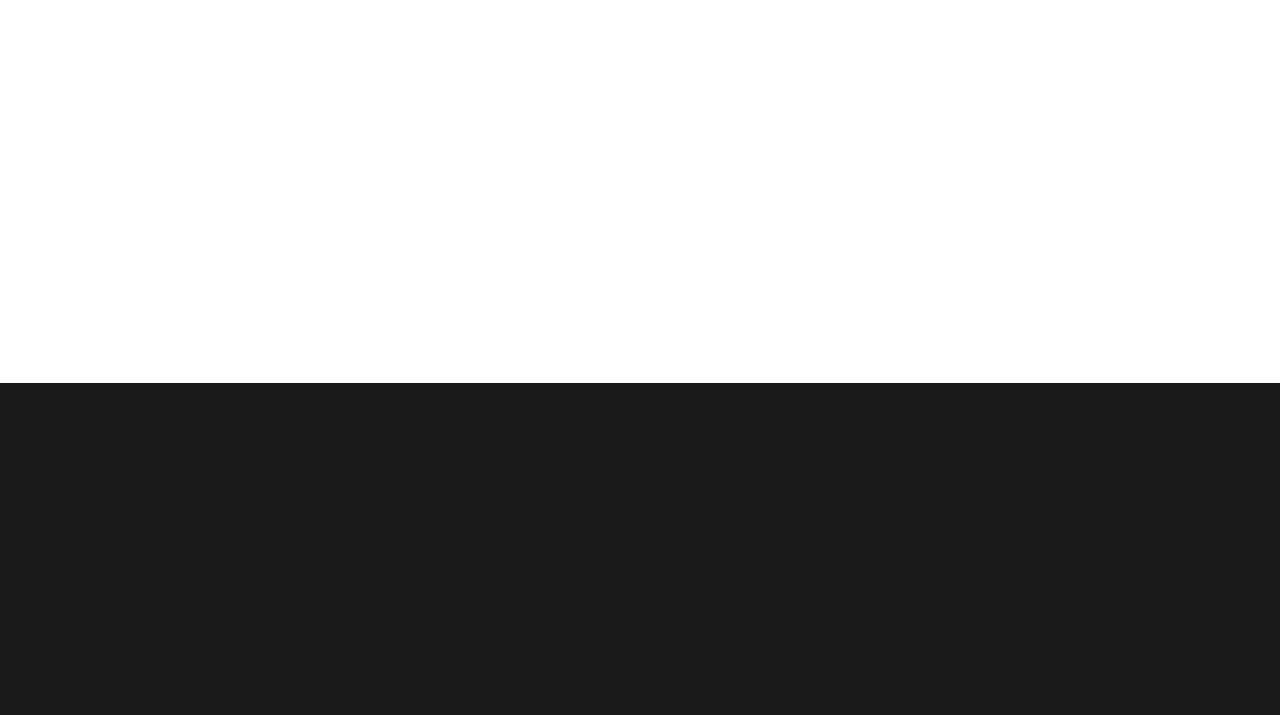
==== commit 0eb70cc3: "Merge branch 'master' of https://github.com/INF554Fall17/a7-visualizing101" ====
--- a/index.html
+++ b/index.html
@@ -237,9 +237,20 @@
 						</div>
 			</div>
 			<div class="fh5co-2col fh5co-text" style="padding:1em 3em">
-				<h2 class="heading to-animate">Pyramid Chart</h2>
+				<h2 class="heading to-animate">Cancer Cases</h2>
+				<div id="riskFactorsDesc">
+					<tspan>Chart showing the cancer cases reported according to type of cancer and age groups. Cancer type: <label style="font-weight:200" id="cancerType">All</label></tspan>
+					<tspan id="totalPyramidDetails" style="float:right; padding-right:0.2em; text-decoration:underline; visibility:hidden">Clear Selection</tspan>
+				</div>
 					<hr/>
 					<br/>
+					<div id="cancerStats" >
+						<div style="float:left;max-width:50%">
+							<img src="images/male_white.png" style="height:15%;width:15%"></img>
+							<span style="color:#FFF" id="MaleCancerStats"></span></div>
+						<div style="float:right;max-width:50%"><img src="images/female_white.png" style="height:20%;width:20%"></img>
+							<span style="color:#FFF" id="FemaleCancerStats"></span></div>
+					</div>
 					<div id="pyramidChartBarChart" style="width:100%;height:70%">
 						
 					</div>
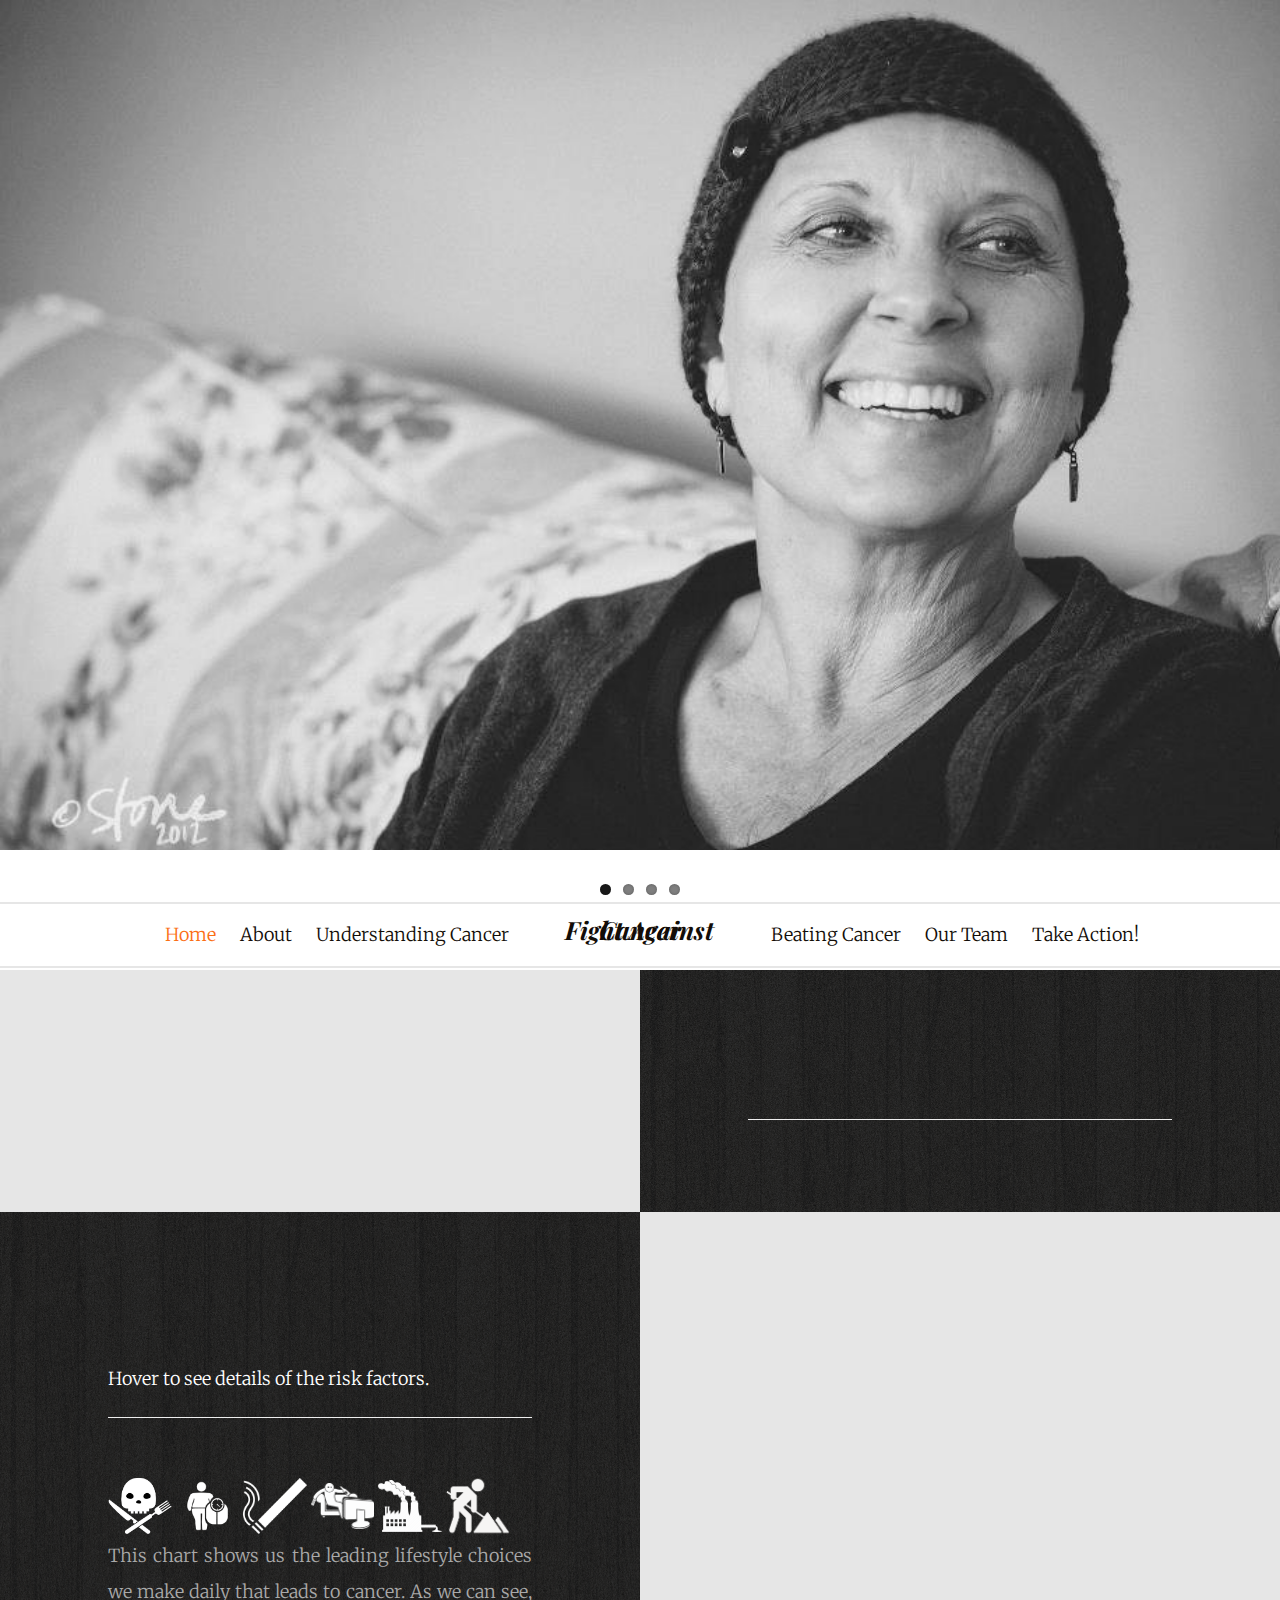
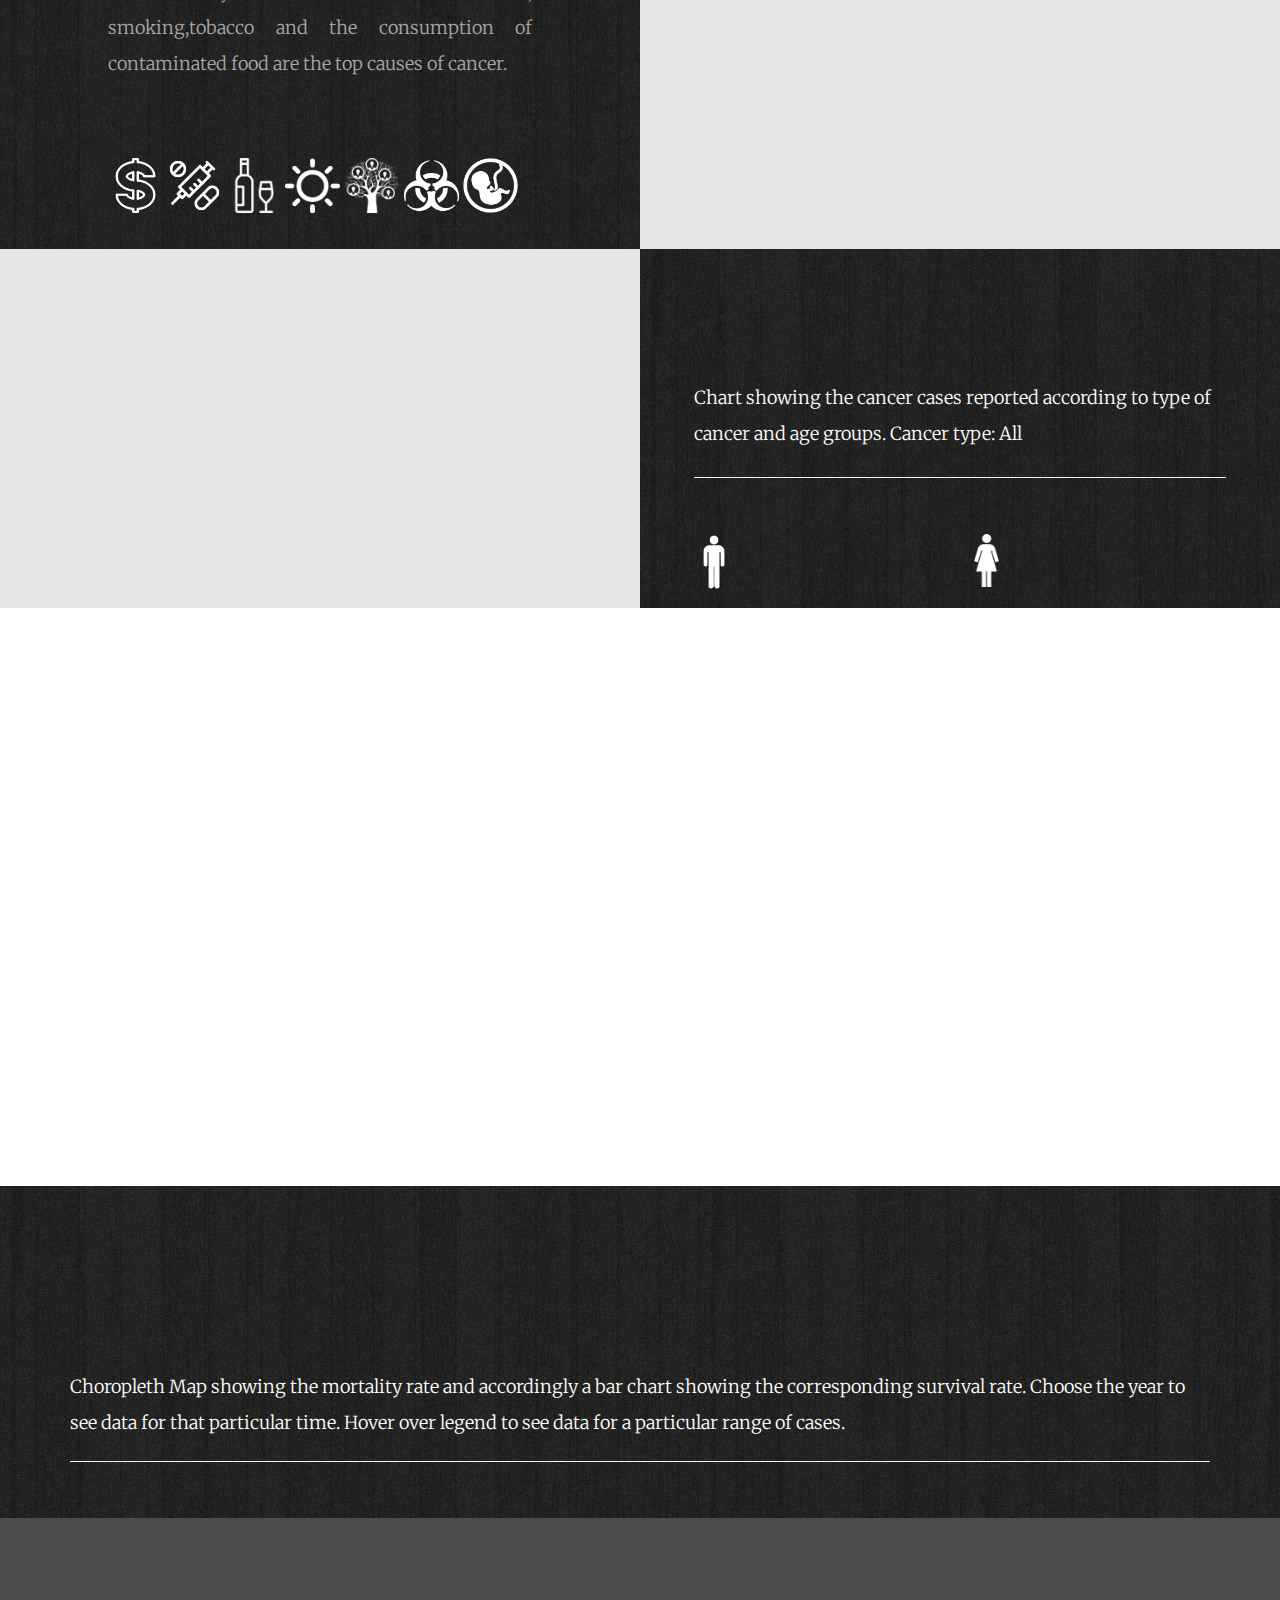
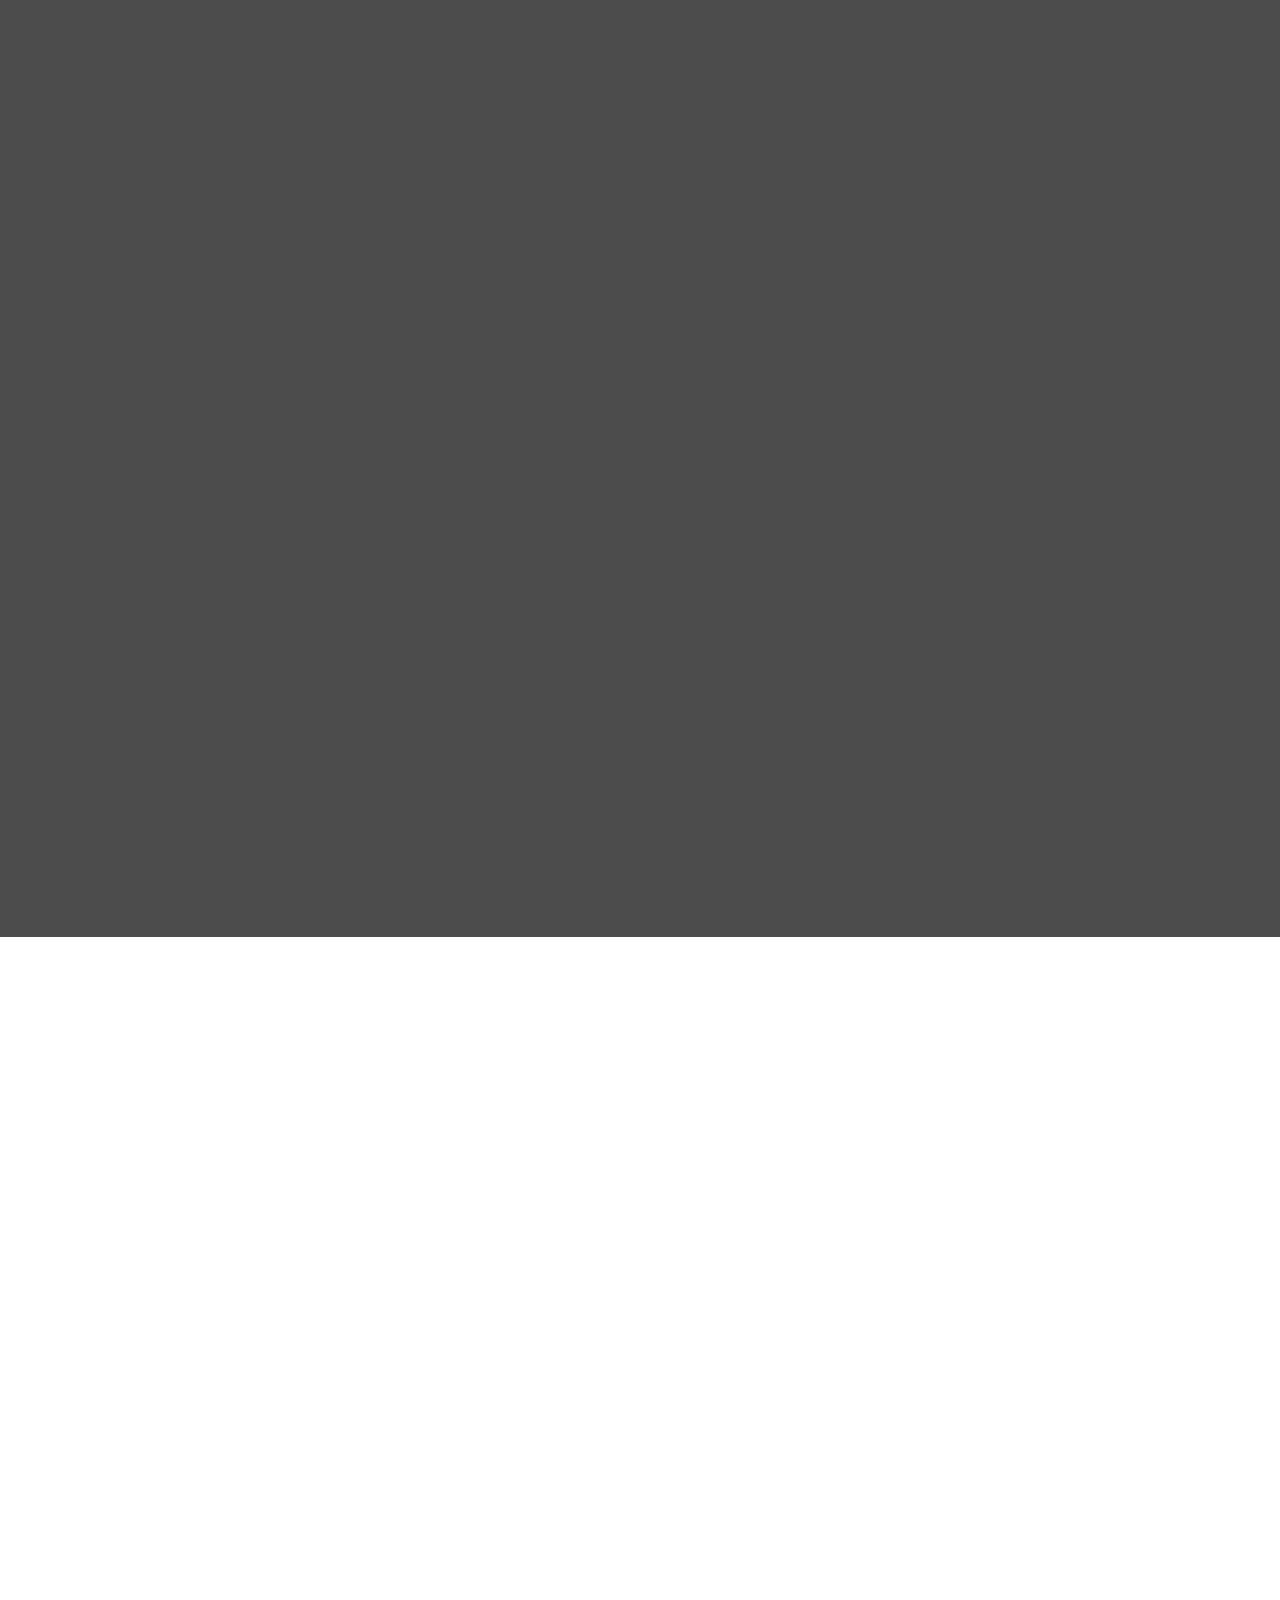
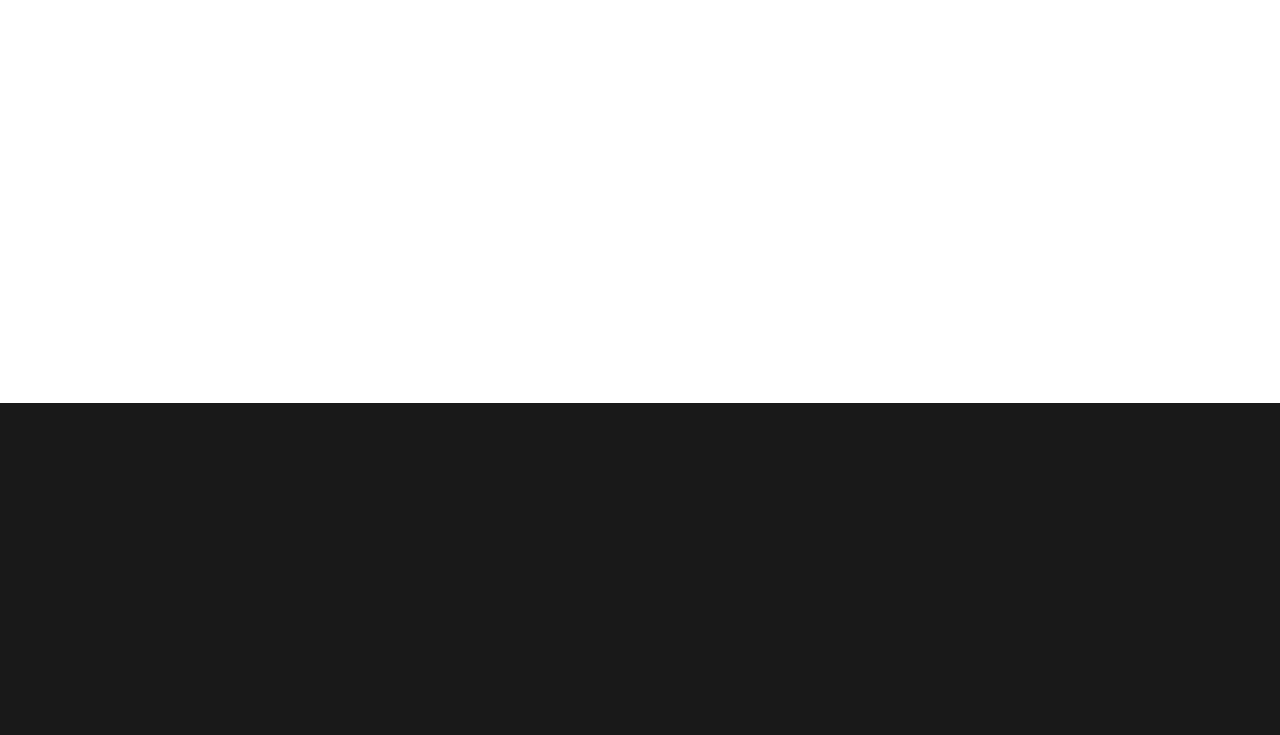
==== commit 75f06dd0: "Added Legends to pyramid chart" ====
--- a/index.html
+++ b/index.html
@@ -133,14 +133,14 @@
 						<a href="#" data-nav-section="beatingCancer">Beating Cancer</a>
 						<a href="#" data-nav-section="ourTeam">Our Team</a>
 						<a href="#" data-nav-section="reservation">Take Action!</a>
-						<label for="Year" class="sr-only">Year</label>
+						<!--<label for="Year" class="sr-only">Year</label>
 						
-						<select class="form-control" id="yearDropDown" style="margin-top: 8px; font-size: 20px;" >
+						 <select class="form-control" id="yearDropDown" style="margin-top: 8px; font-size: 20px;" >
 							<option>2015</option>
 							<option>2010</option>
 							<option>2005</option>
 							<option>2000</option>
-						</select>
+						</select> -->
 						
 					</div>
 				</div>
--- a/charts/pyramid.css
+++ b/charts/pyramid.css
@@ -74,3 +74,13 @@
 #pyramidChartBarChart .x.axis path {
     display: none;
 }
+
+.pyramid_legendLabel{
+    font-size: 15px;
+    fill:white;
+}
+
+.pyramid_legend{
+    font-size: 15px;
+    fill:white;
+}
